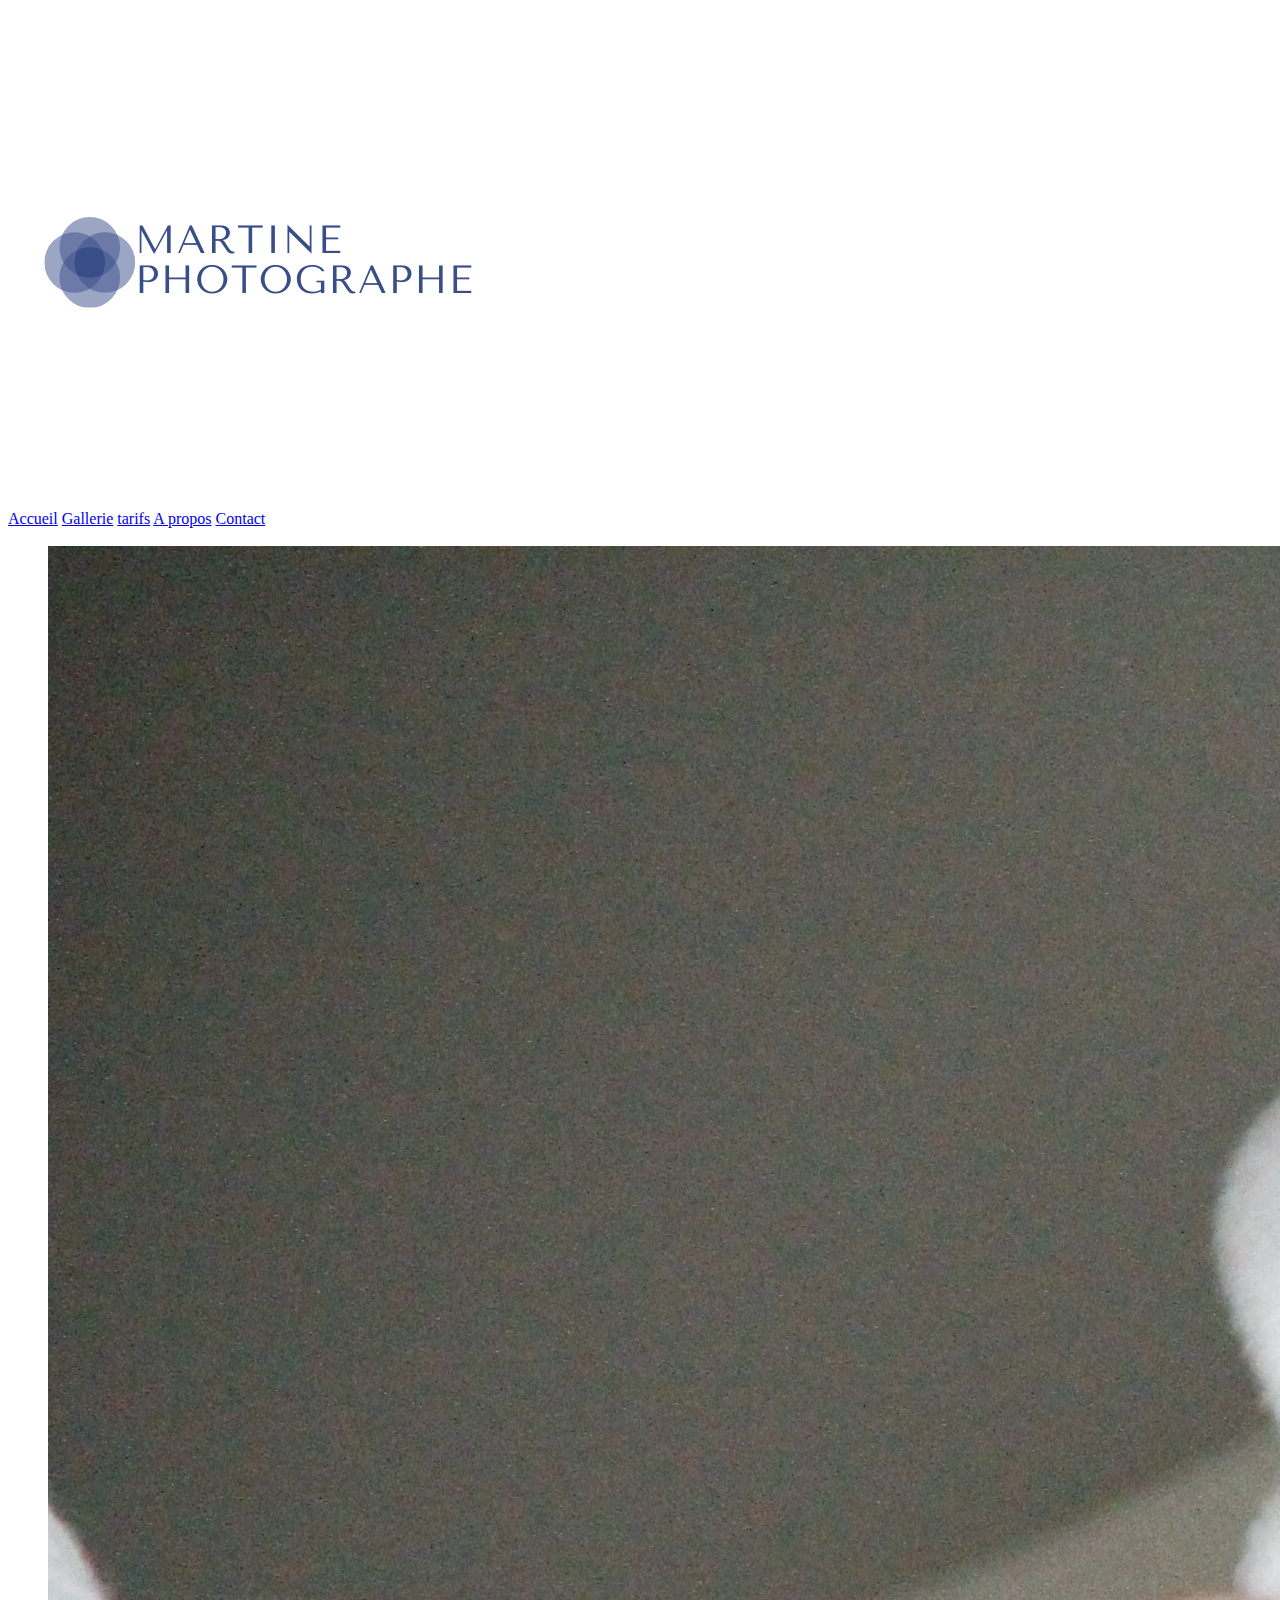
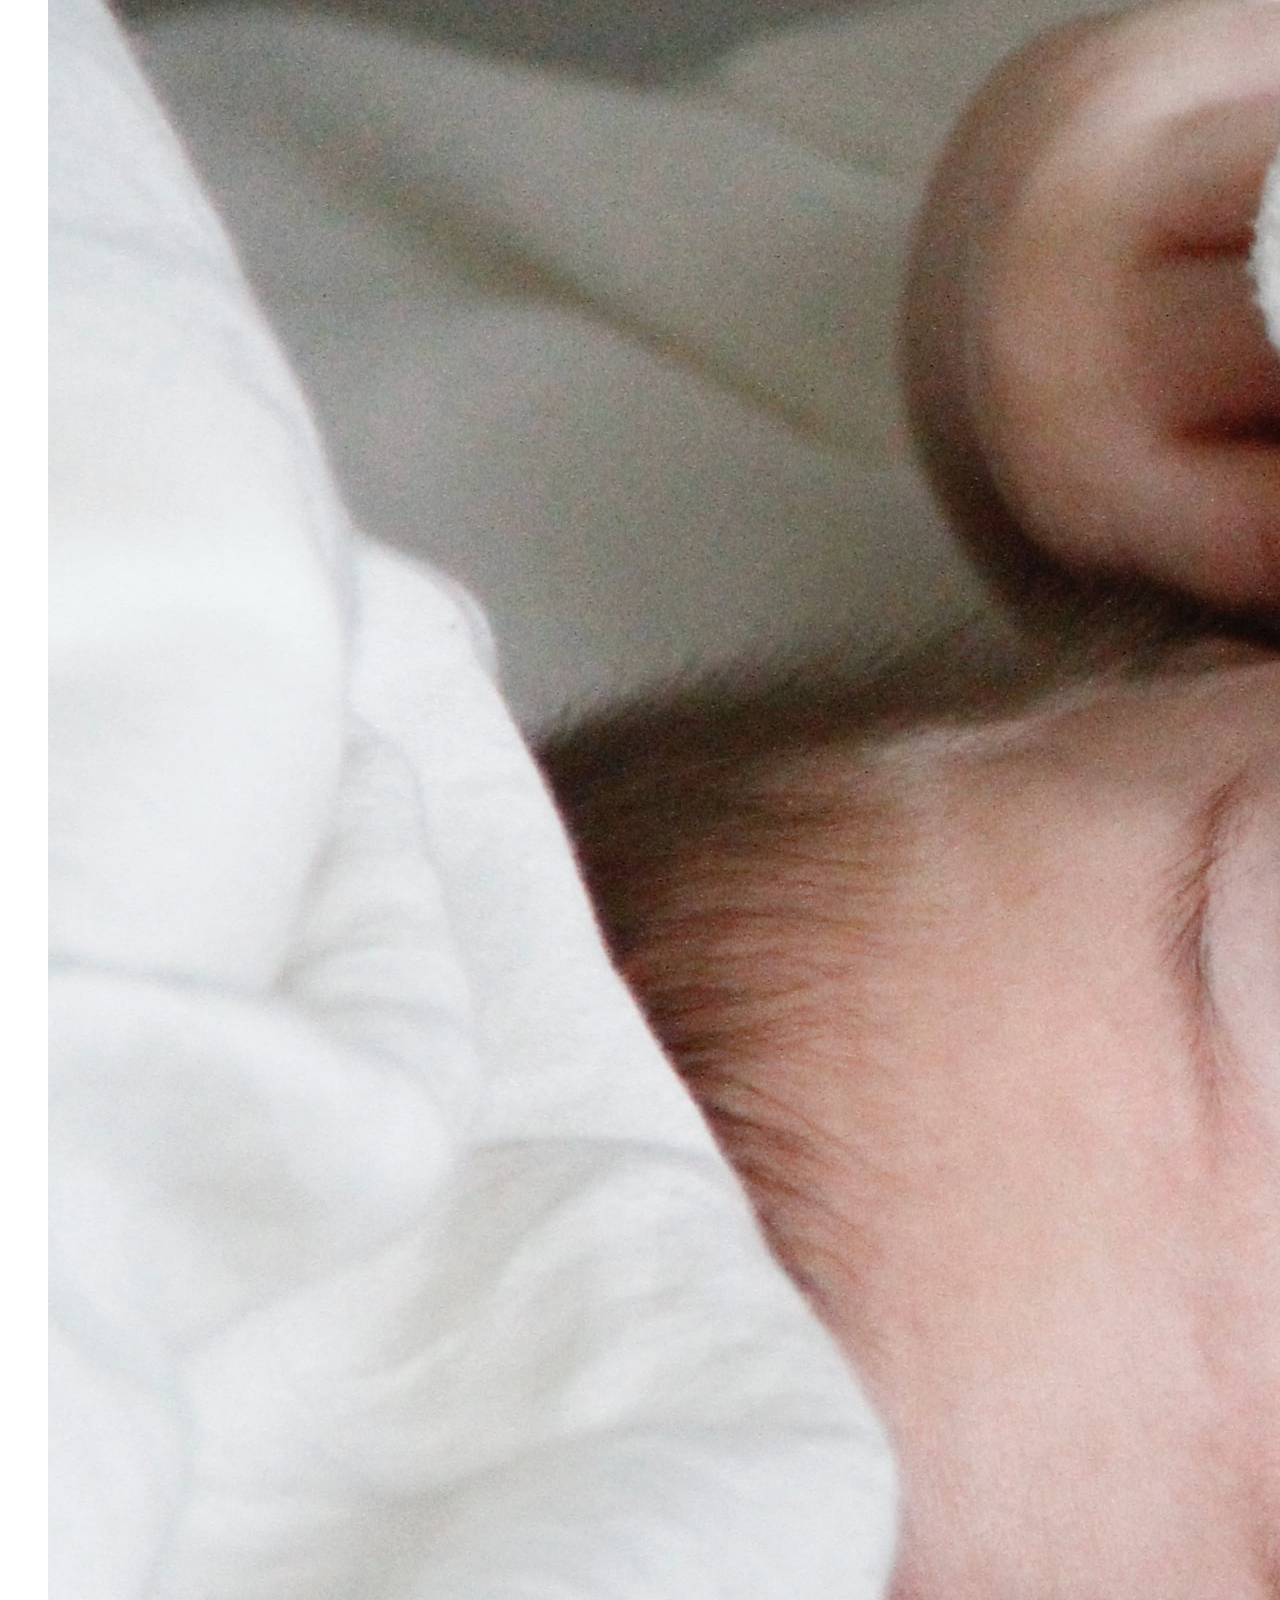
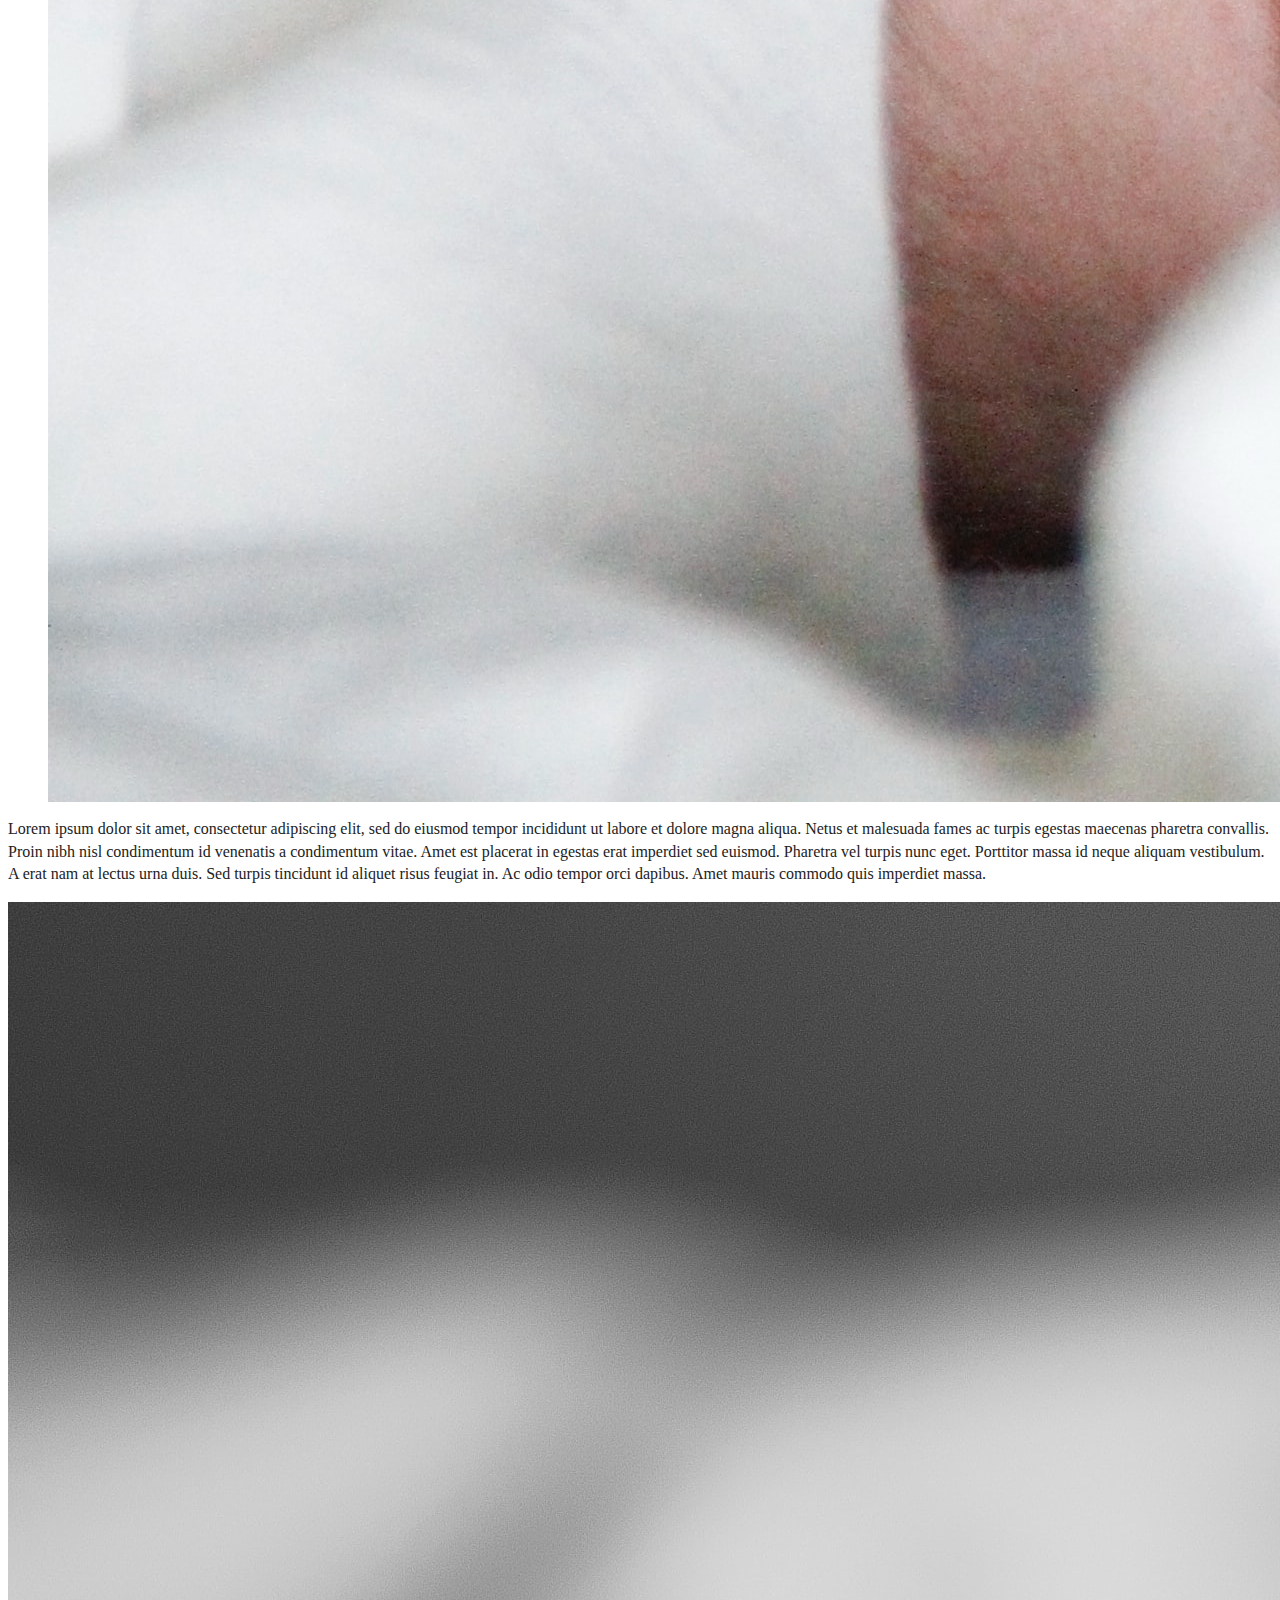
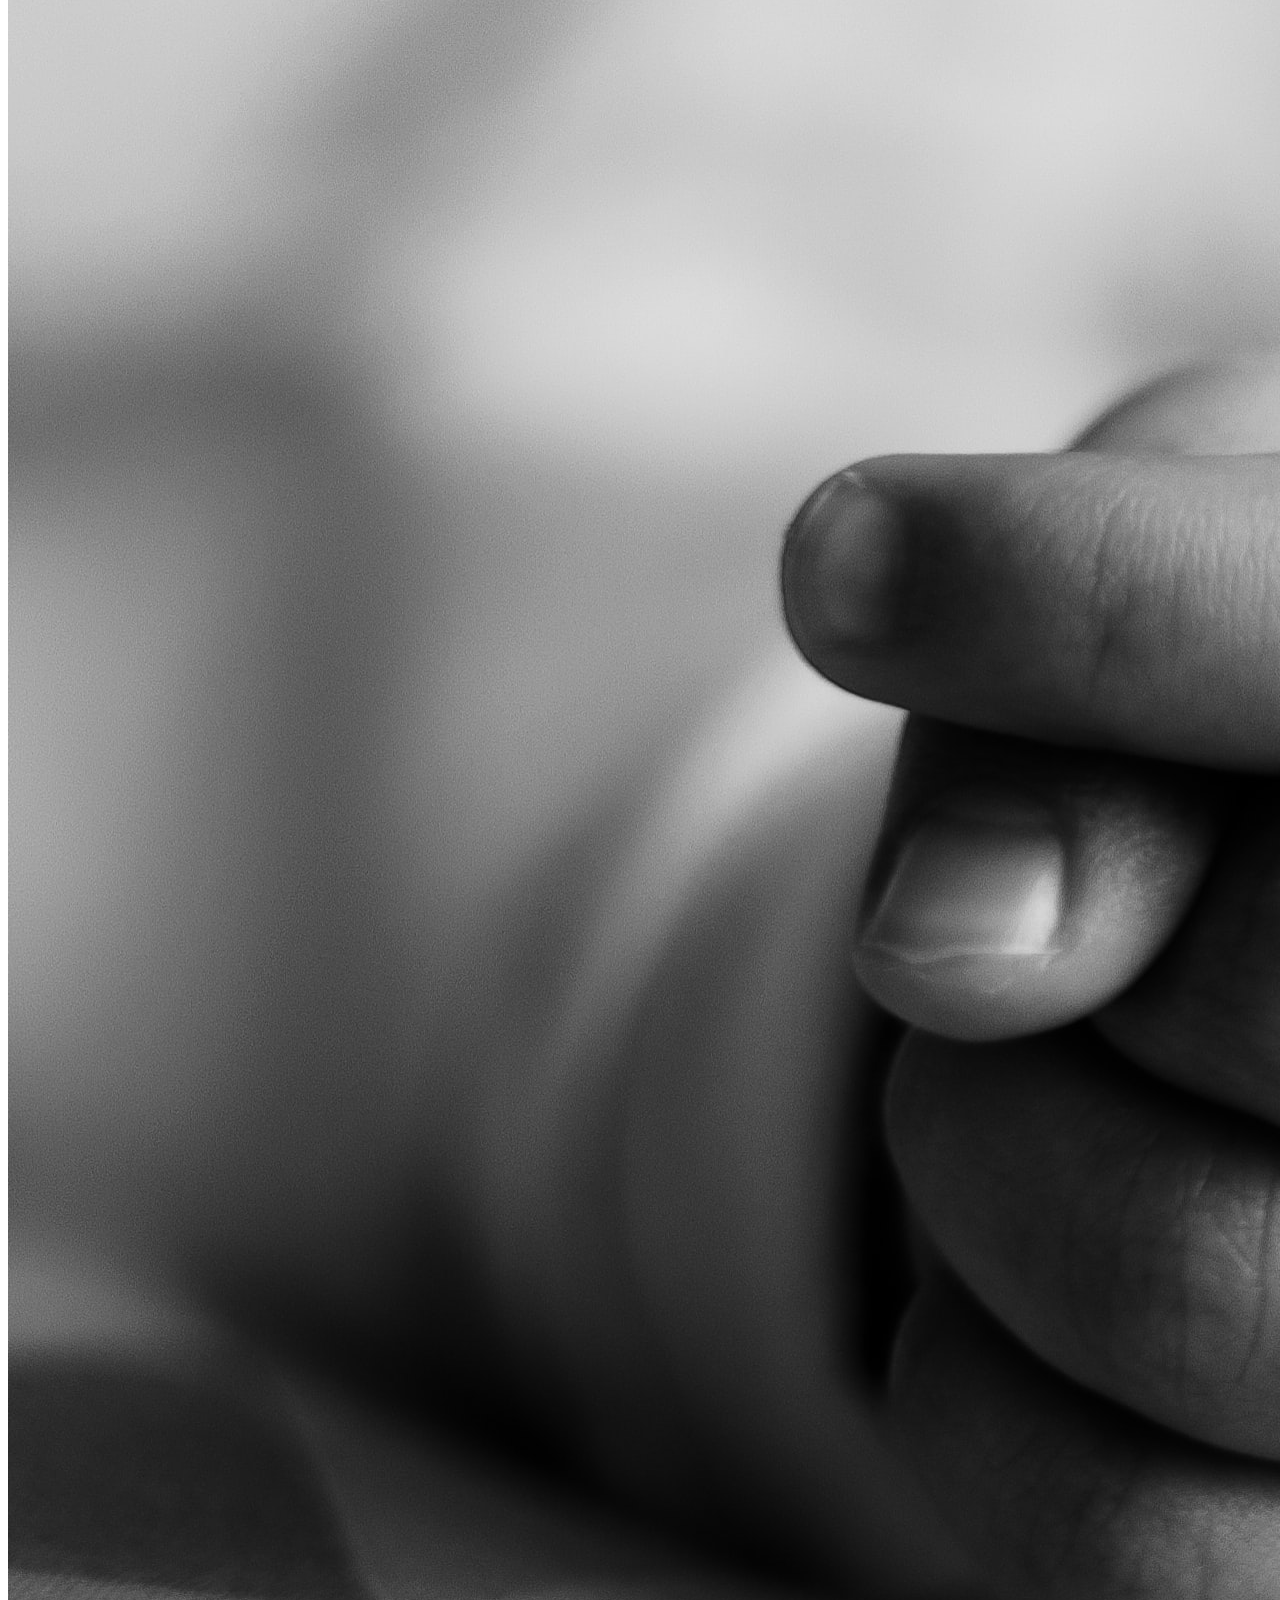
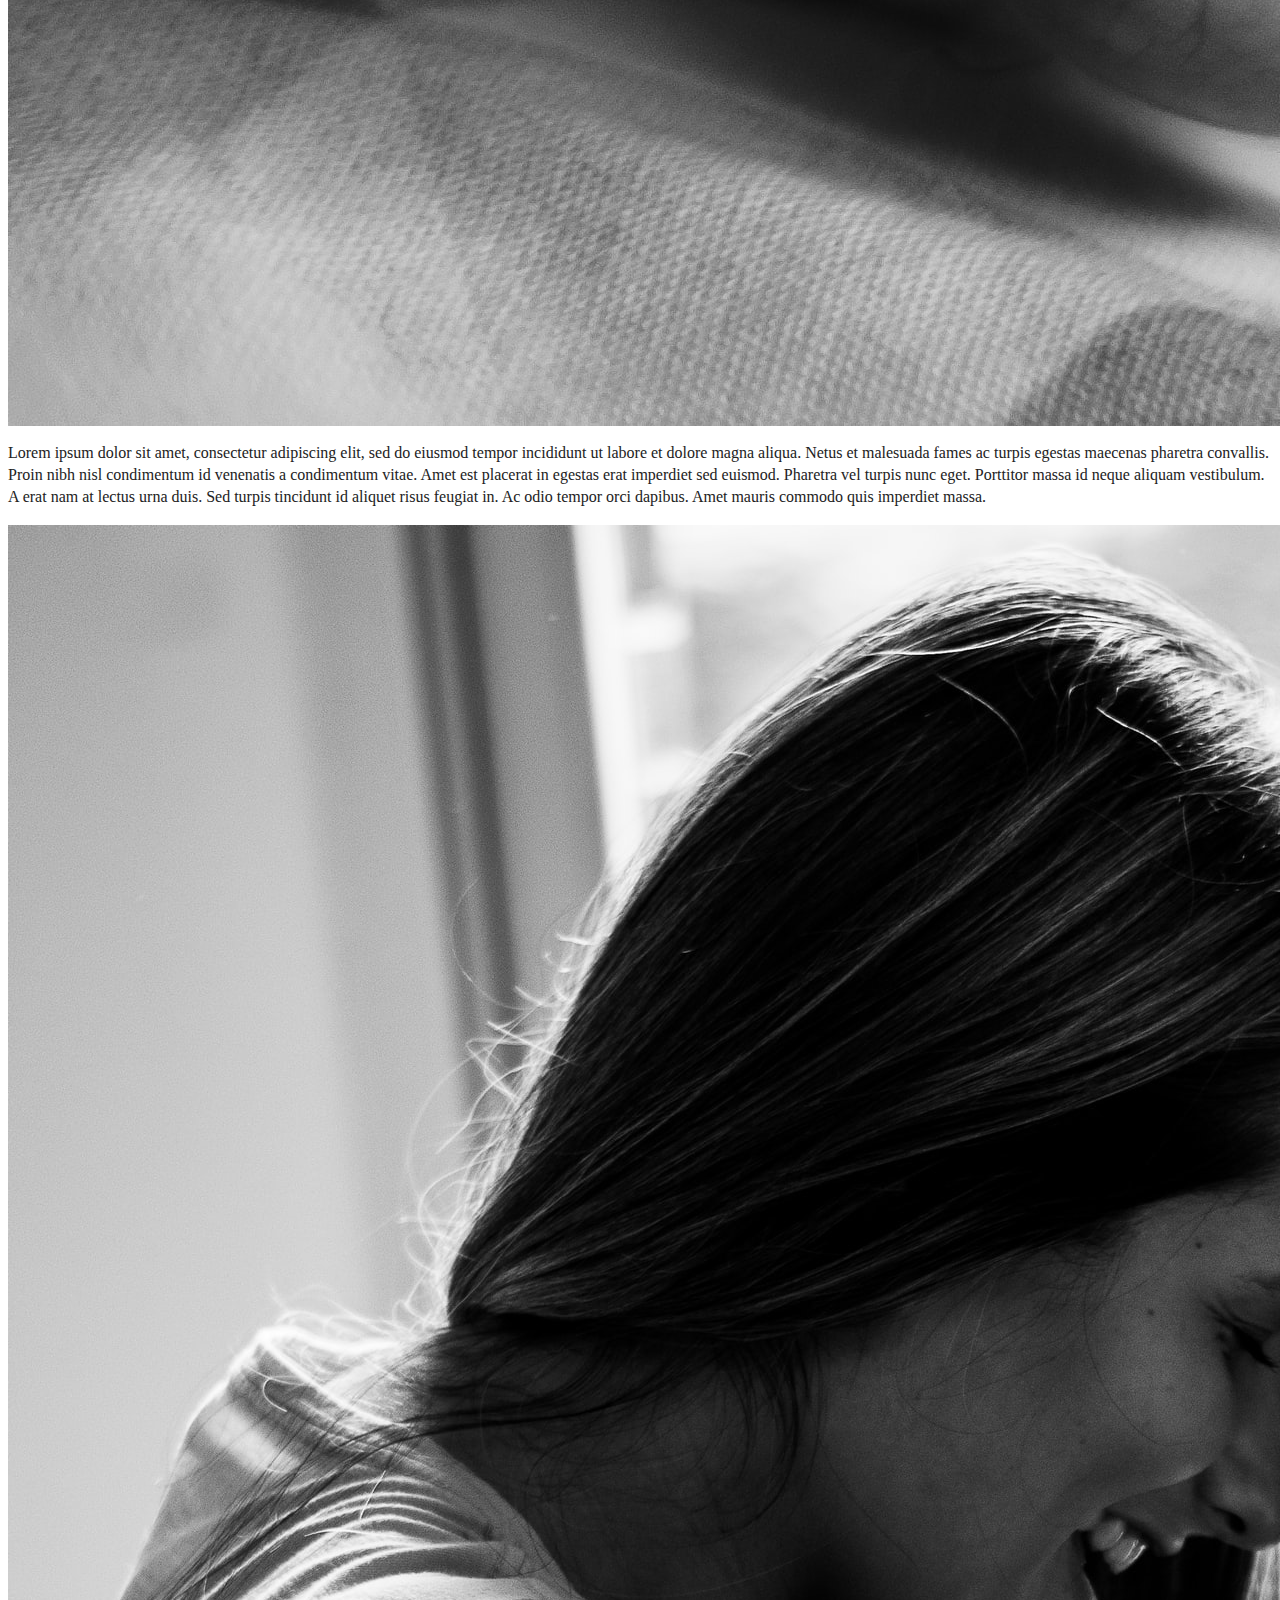
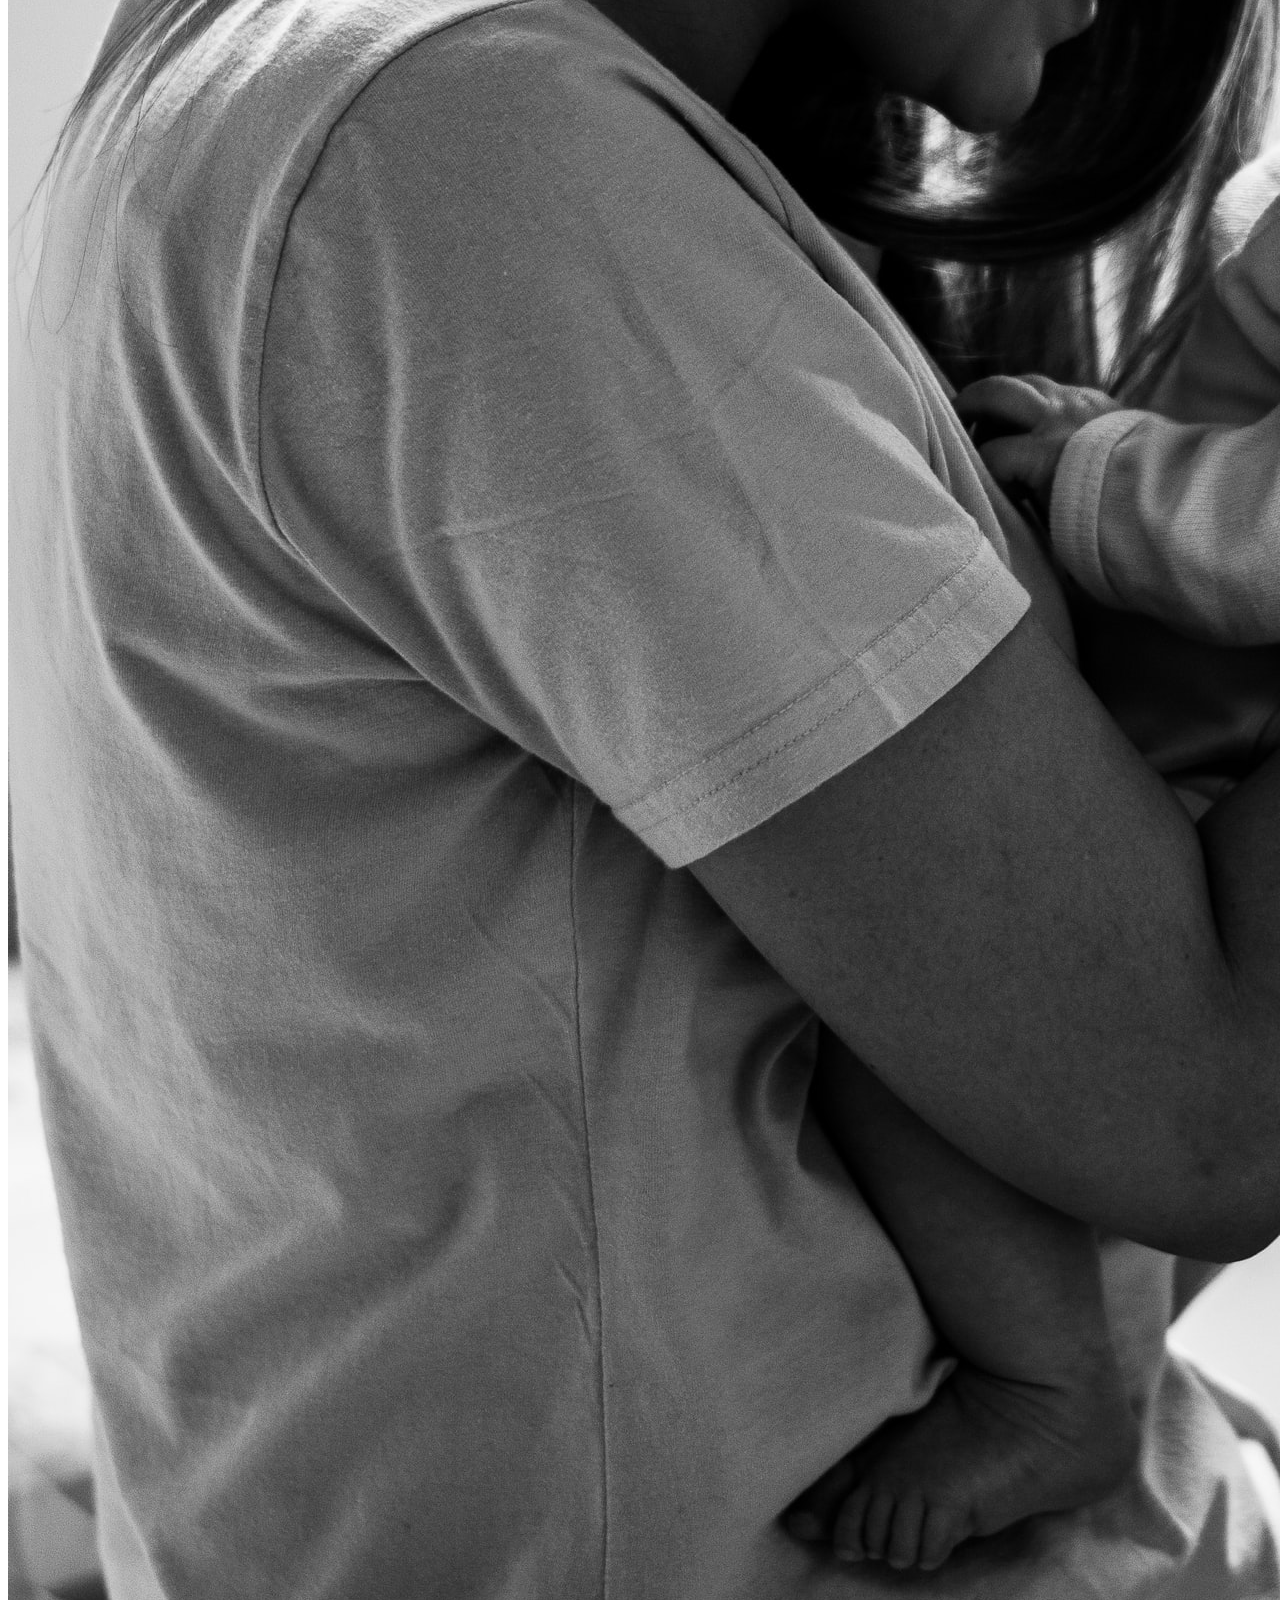
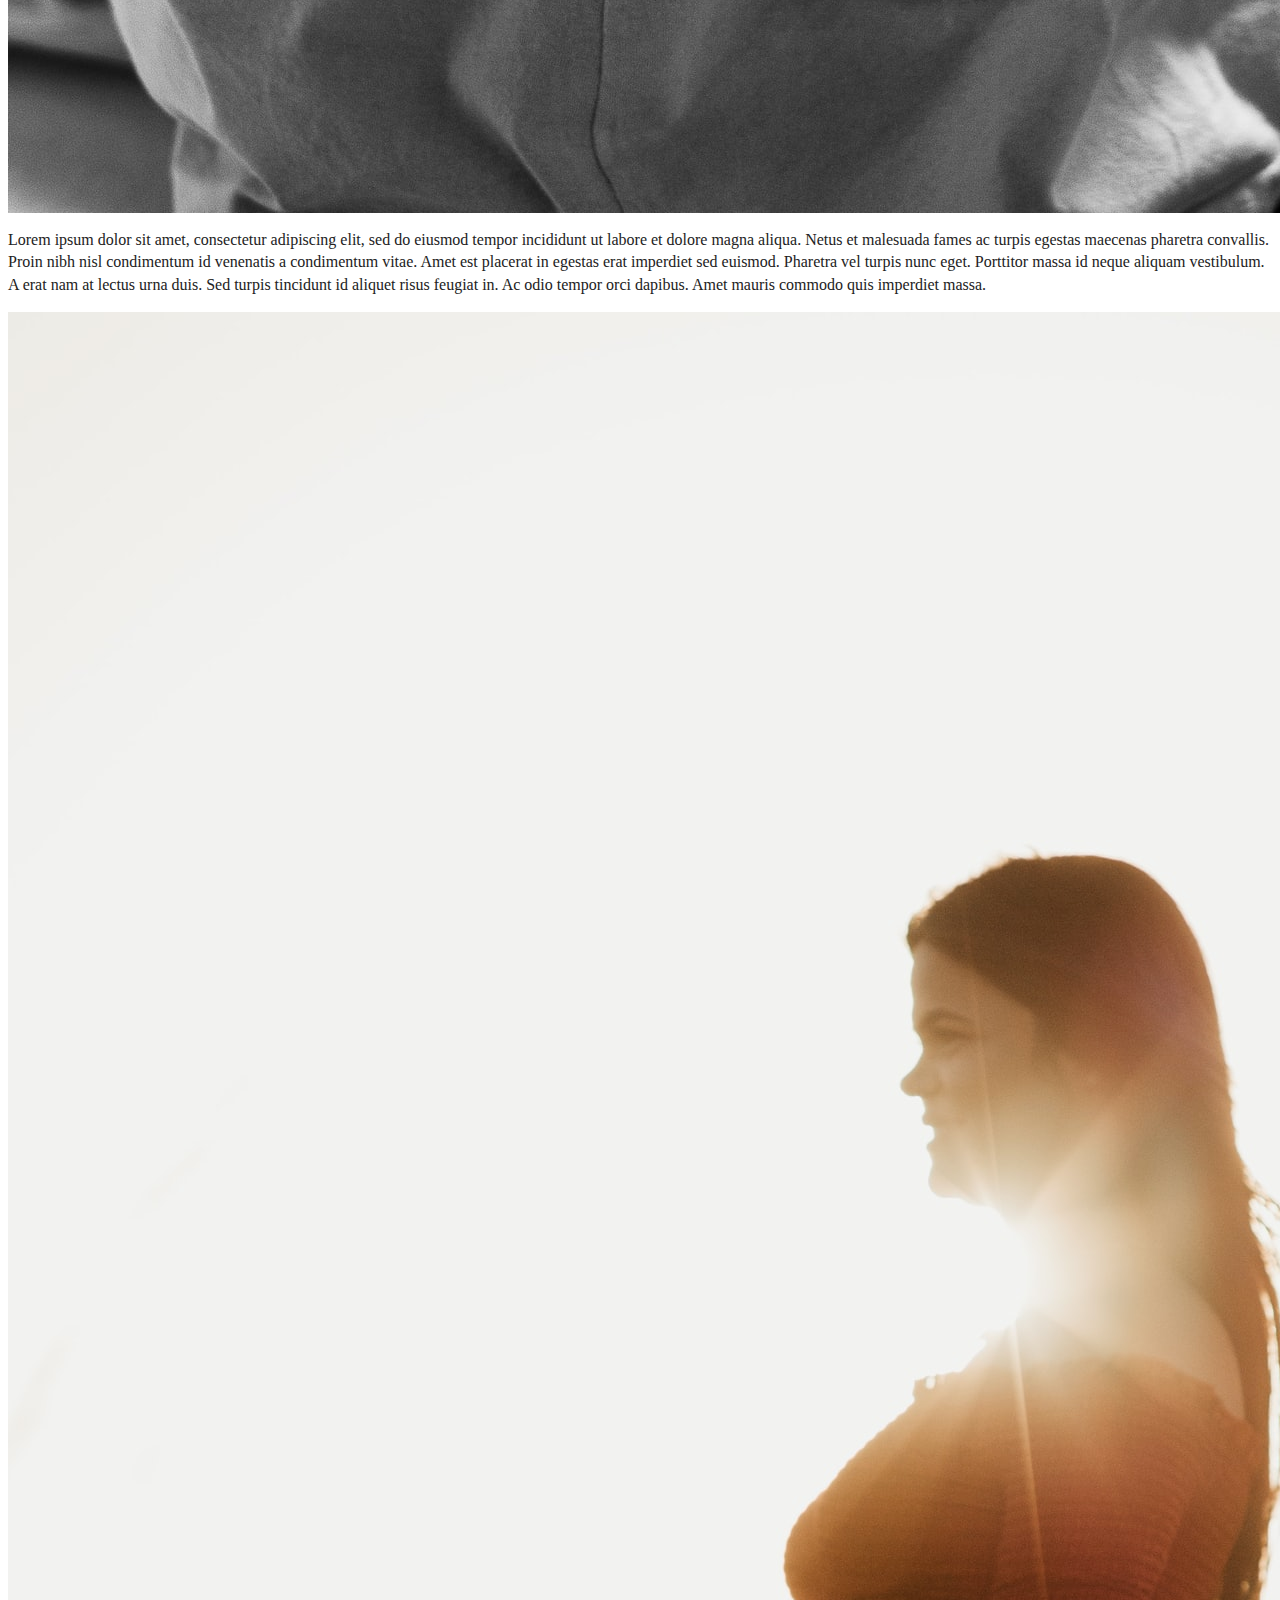
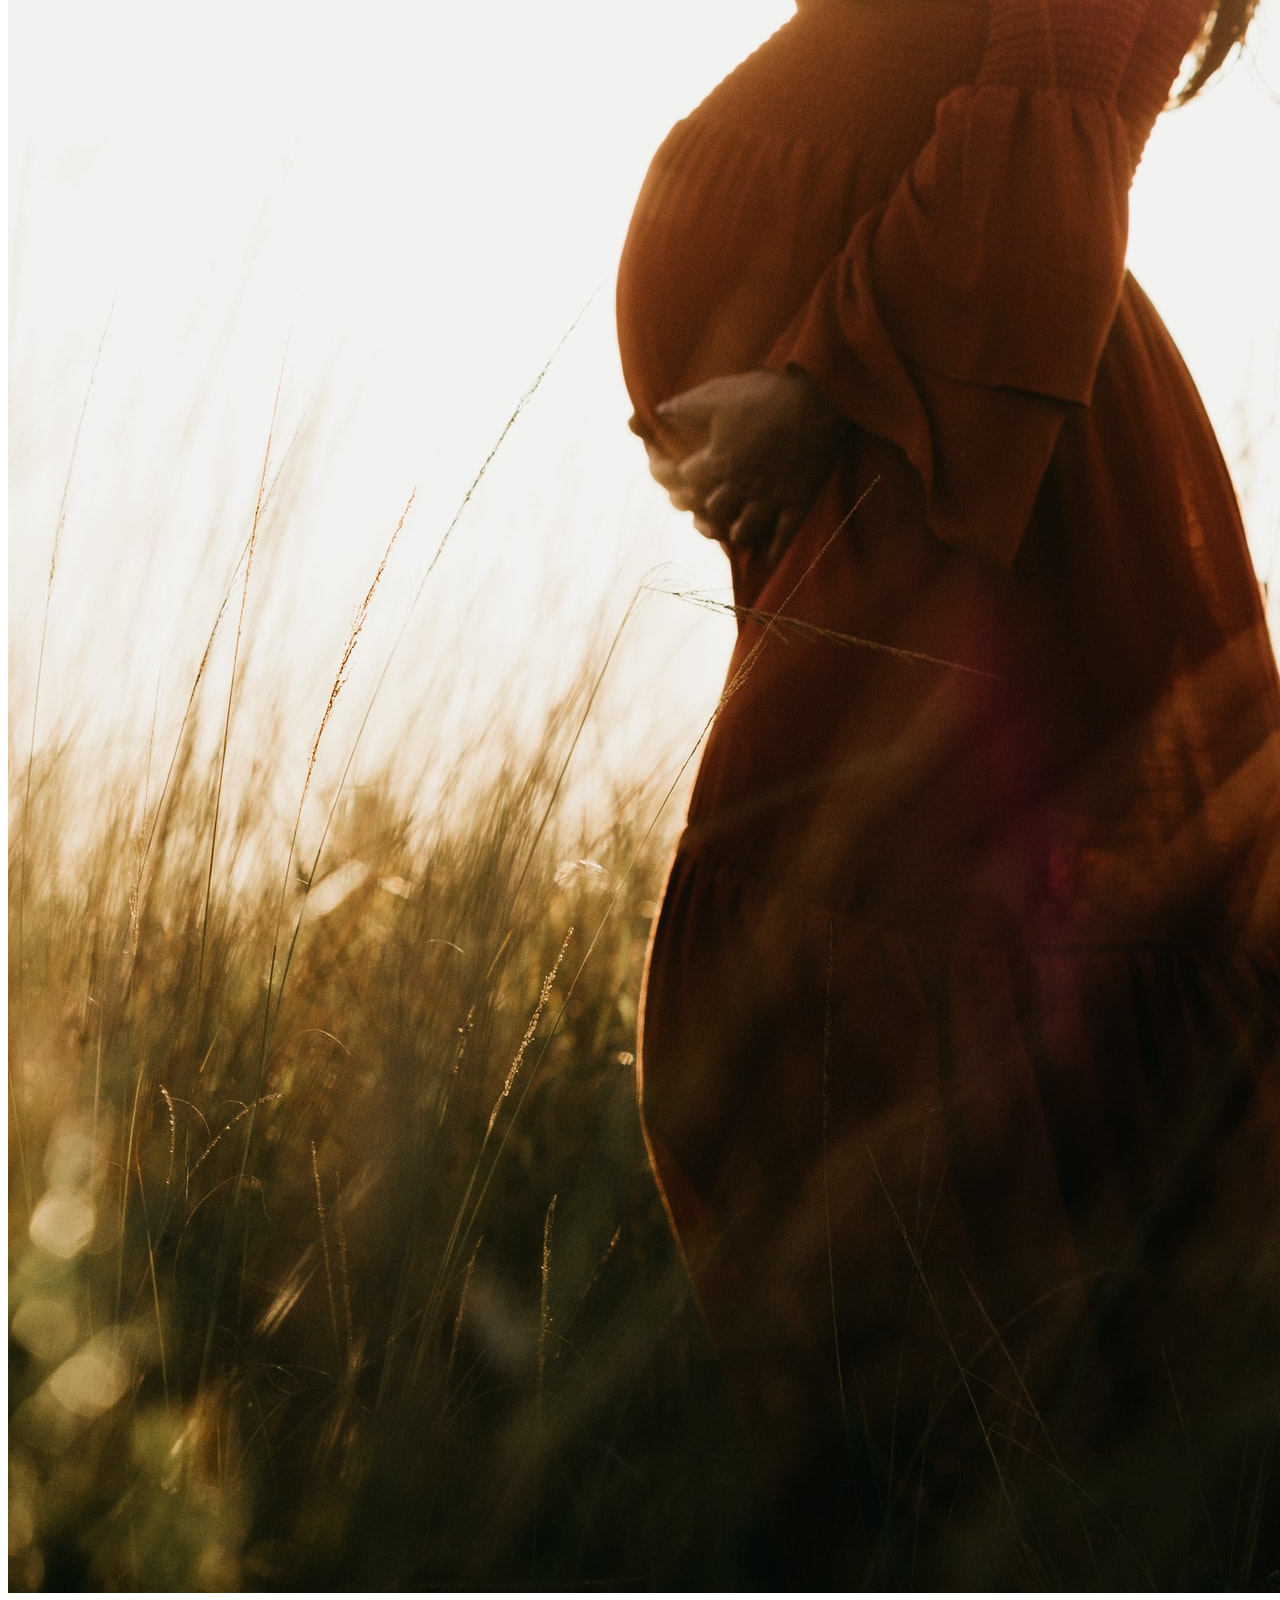
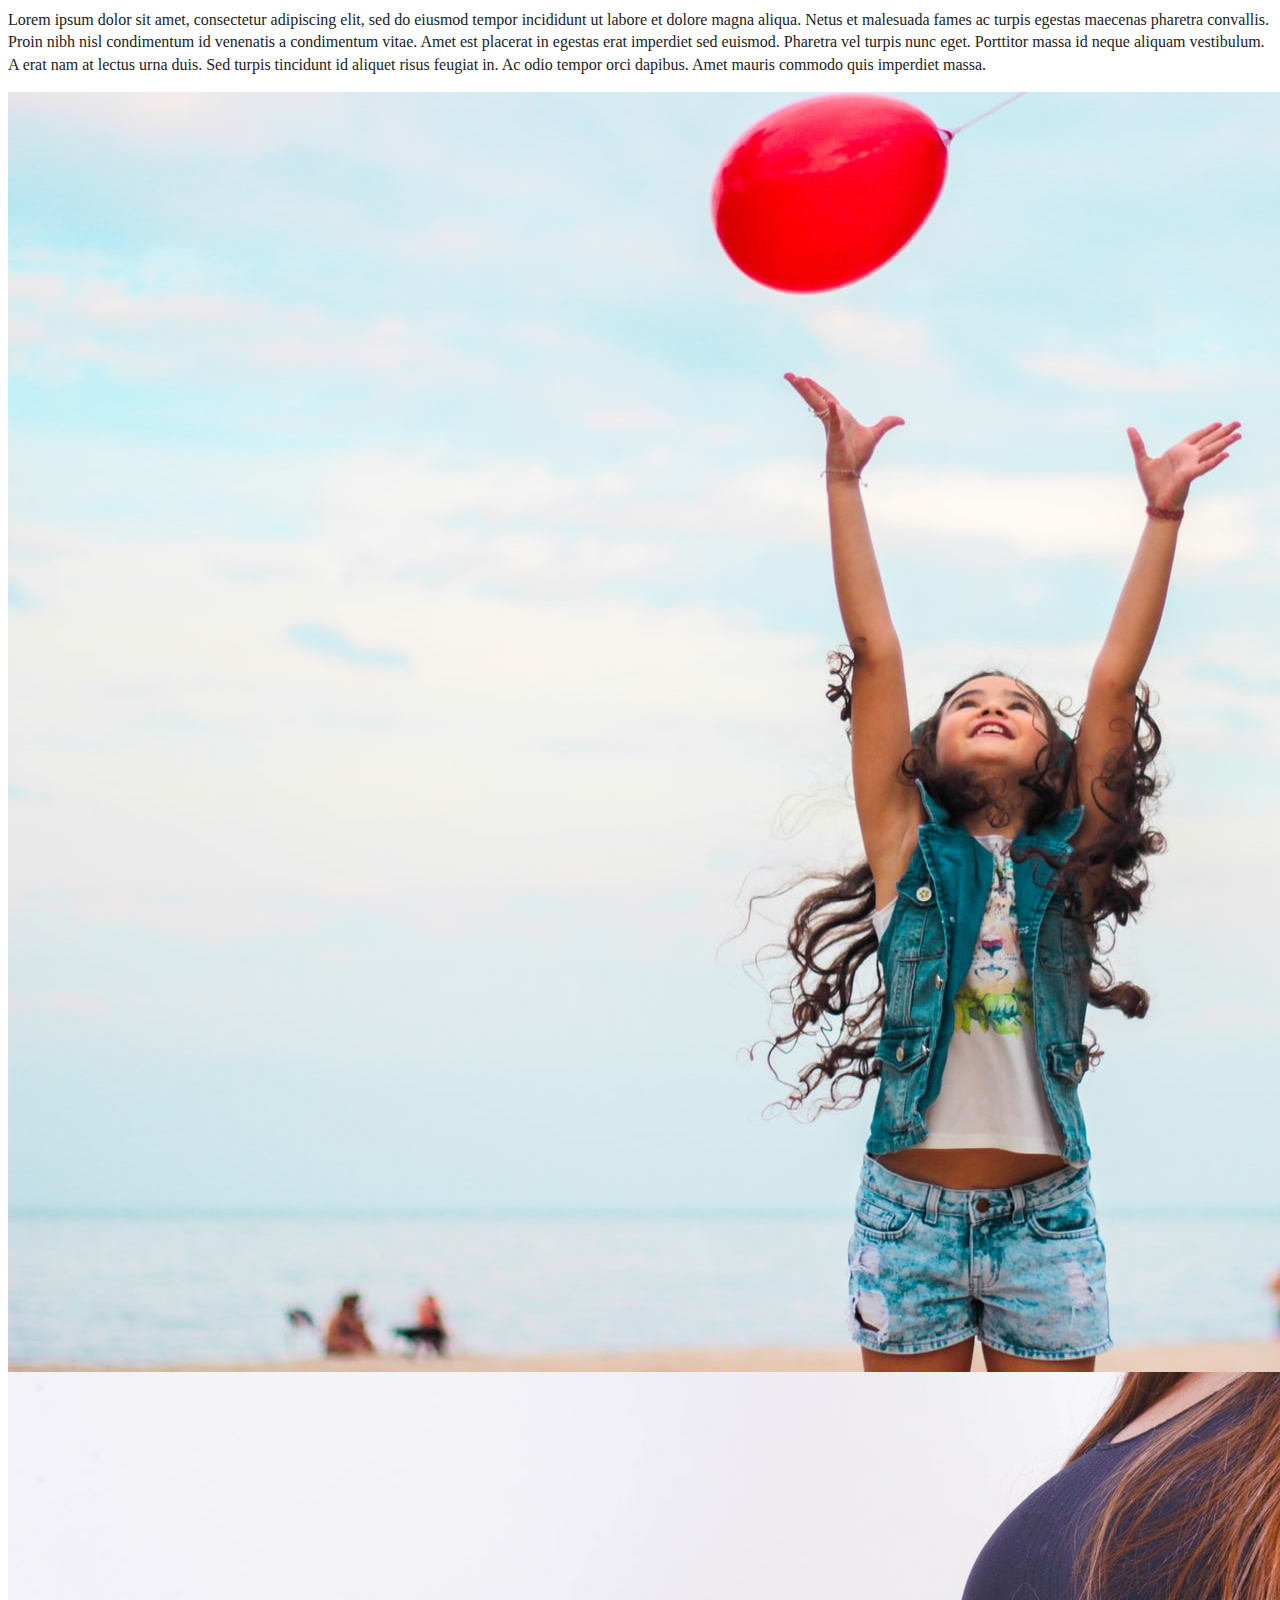
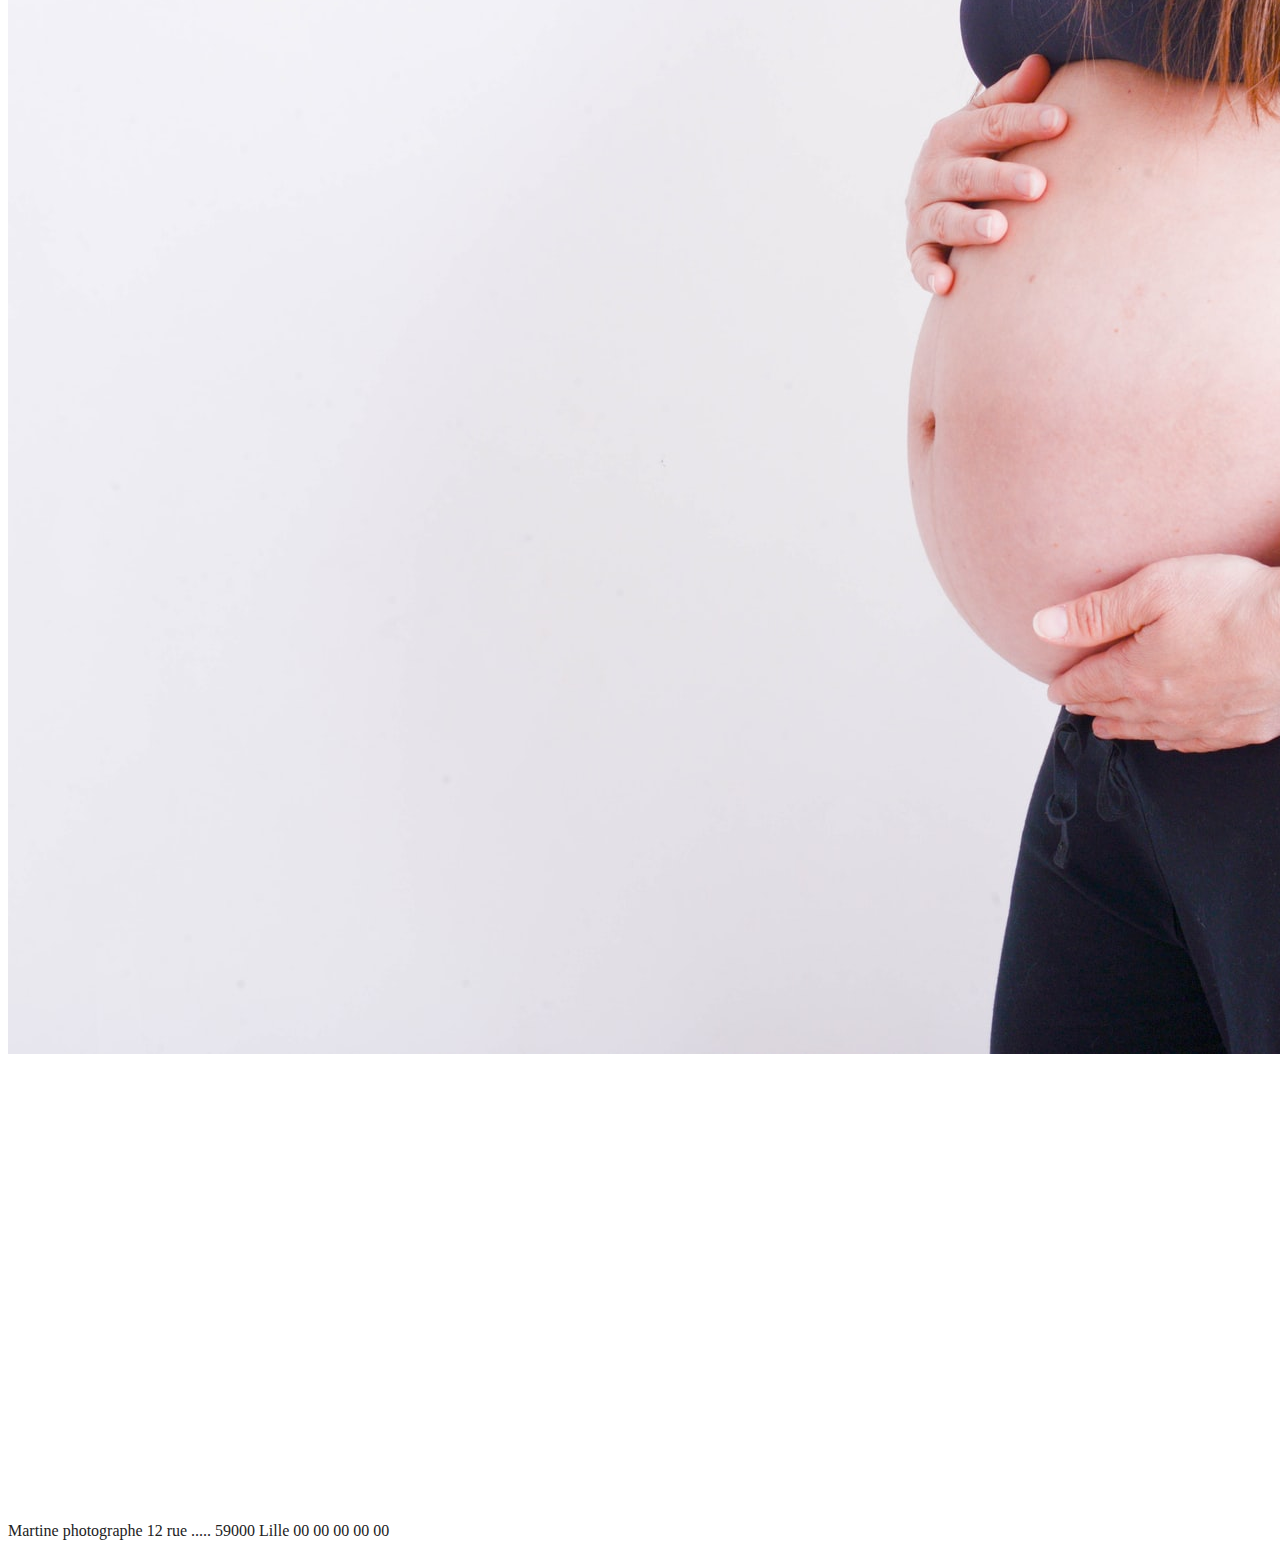
==== index.html @ e3a642d8 "modification" ====
<!doctype html>
<html class="no-js" lang="fr">

<head>
  <meta charset="utf-8">
  <title>photographe naissance nord</title>
  <meta name="description" content="">
  <meta name="viewport" content="width=device-width, initial-scale=1">

  <meta property="og:title" content="">
  <meta property="og:type" content="">
  <meta property="og:url" content="">
  <meta property="og:image" content="">

  <link rel="manifest" href="site.webmanifest">
  <link rel="apple-touch-icon" href="icon.png">
  <!-- Place favicon.ico in the root directory -->

  <link rel="stylesheet" href="css/main.css">
  <link rel="preconnect" href="https://fonts.googleapis.com">
<link rel="preconnect" href="https://fonts.gstatic.com" crossorigin>
<link href="https://fonts.googleapis.com/css2?family=Fira+Sans:ital,wght@0,100;1,100&family=Lora:ital@0;1&family=Roboto+Slab:wght@200;300&display=swap" rel="stylesheet">

  <meta name="theme-color" content="#fafafa">
</head>

<body>
  <header>

    <section id="bloc plage">
      <div id="logo">
        <img src="Icône-Logo.png">
      </div>
    </section>
    
    <nav>
        <a href="#">Accueil</a>
        <a href="#">Gallerie</a>
        <a href="#">tarifs</a>
        <a href="#">A propos</a>
        <a href="#">Contact</a>
    </nav>


    <figure id="image-principale">
      <img src="img\michal-bar-haim-RM9yEZLoJSc-unsplash.jpg" alt="photo principale"/>
    </figure>  
  </header>

  <main>
    <!--premiere partie-->
    <section id="premiere partie">
      <article>
          <p>
                Lorem ipsum dolor sit amet, consectetur adipiscing elit, sed do eiusmod tempor incididunt ut labore et dolore magna aliqua. 
                Netus et malesuada fames ac turpis egestas maecenas pharetra convallis. Proin nibh nisl condimentum id venenatis a condimentum vitae. 
                Amet est placerat in egestas erat imperdiet sed euismod. Pharetra vel turpis nunc eget. Porttitor massa id neque aliquam vestibulum. 
                A erat nam at lectus urna duis. Sed turpis tincidunt id aliquet 
                risus feugiat in. Ac odio tempor orci dapibus. Amet mauris commodo quis imperdiet massa.
          </p>
    
        <img src="img\flavia-gava-FKt-FFkv3MM-unsplash.jpg">
      </article>

    <!-- deuxieme partie-->
    <section id="deuxieme partie">
      <article>
          <p>
                Lorem ipsum dolor sit amet, consectetur adipiscing elit, sed do eiusmod tempor incididunt ut labore et dolore magna aliqua. 
                Netus et malesuada fames ac turpis egestas maecenas pharetra convallis. Proin nibh nisl condimentum id venenatis a condimentum vitae. 
                Amet est placerat in egestas erat imperdiet sed euismod. Pharetra vel turpis nunc eget. Porttitor massa id neque aliquam vestibulum. 
                A erat nam at lectus urna duis. Sed turpis tincidunt id aliquet 
                risus feugiat in. Ac odio tempor orci dapibus. Amet mauris commodo quis imperdiet massa.
          </p>
    
        <img src="img\flavia-gava-vDjk6TLHuTU-unsplash.jpg">
      </article>

      <article>
        <p>
              Lorem ipsum dolor sit amet, consectetur adipiscing elit, sed do eiusmod tempor incididunt ut labore et dolore magna aliqua. 
              Netus et malesuada fames ac turpis egestas maecenas pharetra convallis. Proin nibh nisl condimentum id venenatis a condimentum vitae. 
              Amet est placerat in egestas erat imperdiet sed euismod. Pharetra vel turpis nunc eget. Porttitor massa id neque aliquam vestibulum. 
              A erat nam at lectus urna duis. Sed turpis tincidunt id aliquet 
              risus feugiat in. Ac odio tempor orci dapibus. Amet mauris commodo quis imperdiet massa.
        </p>
  
      <img src="img\jonathan-borba-wQkBbJS0ojE-unsplash.jpg">
    </article>

    <article>
      <p>
            Lorem ipsum dolor sit amet, consectetur adipiscing elit, sed do eiusmod tempor incididunt ut labore et dolore magna aliqua. 
            Netus et malesuada fames ac turpis egestas maecenas pharetra convallis. Proin nibh nisl condimentum id venenatis a condimentum vitae. 
            Amet est placerat in egestas erat imperdiet sed euismod. Pharetra vel turpis nunc eget. Porttitor massa id neque aliquam vestibulum. 
            A erat nam at lectus urna duis. Sed turpis tincidunt id aliquet 
            risus feugiat in. Ac odio tempor orci dapibus. Amet mauris commodo quis imperdiet massa.
      </p>

    <img src="img\gabriel-baranski-vGICUyYW2CE-unsplash.jpg">
  </article>
    </section>

    <!--troisieme partie-->
    <section id="troisieme partie">
      <article>
        <img src="img\anna-civolani-xMF00MCZvP0-unsplash.jpg">
      </article>
    </section>

    <!-- quatrieme partie-->
    <section id="quatrieme partie">
      <iframe src="https://www.google.com/maps/embed?pb=!1m18!1m12!1m3!1d80985.20803278747!2d2.9768582246757194!3d50.63105960769549!2m3!1f0!2f0!3f0!3m2!1i1024!2i768!4f13.1!3m3!1m2!1s0x47c2d579b3256e11%3A0x40af13e81646360!2sLille!5e0!3m2!1sfr!2sfr!4v1633005879383!5m2!1sfr!2sfr" width="600" height="450" style="border:0;" allowfullscreen="" loading="lazy"></iframe>
    </section>
    
    <!--cinquieme partie-->
    <footer>
      <section id="deuxieme partie">
        <article>
            <p>
              Martine photographe
              12 rue .....
              59000 Lille
              00 00 00 00 00
            </p>

            <p>
              
            </p>
      
    </footer>
  </main>


</body>

</html>
---- css/main.css ----
/*! HTML5 Boilerplate v8.0.0 | MIT License | https://html5boilerplate.com/ */

/* main.css 2.1.0 | MIT License | https://github.com/h5bp/main.css#readme */
/*
 * What follows is the result of much research on cross-browser styling.
 * Credit left inline and big thanks to Nicolas Gallagher, Jonathan Neal,
 * Kroc Camen, and the H5BP dev community and team.
 */

/* ==========================================================================
   Base styles: opinionated defaults
   ========================================================================== */

html {
  color: #222;
  font-size: 1em;
  line-height: 1.4;
}

/*
 * Remove text-shadow in selection highlight:
 * https://twitter.com/miketaylr/status/12228805301
 *
 * Vendor-prefixed and regular ::selection selectors cannot be combined:
 * https://stackoverflow.com/a/16982510/7133471
 *
 * Customize the background color to match your design.
 */

::-moz-selection {
  background: #b3d4fc;
  text-shadow: none;
}

::selection {
  background: #b3d4fc;
  text-shadow: none;
}

/*
 * A better looking default horizontal rule
 */

hr {
  display: block;
  height: 1px;
  border: 0;
  border-top: 1px solid #ccc;
  margin: 1em 0;
  padding: 0;
}

/*
 * Remove the gap between audio, canvas, iframes,
 * images, videos and the bottom of their containers:
 * https://github.com/h5bp/html5-boilerplate/issues/440
 */

audio,
canvas,
iframe,
img,
svg,
video {
  vertical-align: middle;
}

/*
 * Remove default fieldset styles.
 */

fieldset {
  border: 0;
  margin: 0;
  padding: 0;
}

/*
 * Allow only vertical resizing of textareas.
 */

textarea {
  resize: vertical;
}

/* ==========================================================================
   Author's custom styles
   ========================================================================== */

/* ==========================================================================
   Helper classes
   ========================================================================== */

/*
 * Hide visually and from screen readers
 */

.hidden,
[hidden] {
  display: none !important;
}

/*
 * Hide only visually, but have it available for screen readers:
 * https://snook.ca/archives/html_and_css/hiding-content-for-accessibility
 *
 * 1. For long content, line feeds are not interpreted as spaces and small width
 *    causes content to wrap 1 word per line:
 *    https://medium.com/@jessebeach/beware-smushed-off-screen-accessible-text-5952a4c2cbfe
 */

.sr-only {
  border: 0;
  clip: rect(0, 0, 0, 0);
  height: 1px;
  margin: -1px;
  overflow: hidden;
  padding: 0;
  position: absolute;
  white-space: nowrap;
  width: 1px;
  /* 1 */
}

/*
 * Extends the .sr-only class to allow the element
 * to be focusable when navigated to via the keyboard:
 * https://www.drupal.org/node/897638
 */

.sr-only.focusable:active,
.sr-only.focusable:focus {
  clip: auto;
  height: auto;
  margin: 0;
  overflow: visible;
  position: static;
  white-space: inherit;
  width: auto;
}

/*
 * Hide visually and from screen readers, but maintain layout
 */

.invisible {
  visibility: hidden;
}

/*
 * Clearfix: contain floats
 *
 * For modern browsers
 * 1. The space content is one way to avoid an Opera bug when the
 *    `contenteditable` attribute is included anywhere else in the document.
 *    Otherwise it causes space to appear at the top and bottom of elements
 *    that receive the `clearfix` class.
 * 2. The use of `table` rather than `block` is only necessary if using
 *    `:before` to contain the top-margins of child elements.
 */

.clearfix::before,
.clearfix::after {
  content: " ";
  display: table;
}

.clearfix::after {
  clear: both;
}

/* ==========================================================================
   EXAMPLE Media Queries for Responsive Design.
   These examples override the primary ('mobile first') styles.
   Modify as content requires.
   ========================================================================== */

@media only screen and (min-width: 35em) {
  /* Style adjustments for viewports that meet the condition */
}

@media print,
  (-webkit-min-device-pixel-ratio: 1.25),
  (min-resolution: 1.25dppx),
  (min-resolution: 120dpi) {
  /* Style adjustments for high resolution devices */
}

/* ==========================================================================
   Print styles.
   Inlined to avoid the additional HTTP request:
   https://www.phpied.com/delay-loading-your-print-css/
   ========================================================================== */

@media print {
  *,
  *::before,
  *::after {
    background: #fff !important;
    color: #000 !important;
    /* Black prints faster */
    box-shadow: none !important;
    text-shadow: none !important;
  }

  a,
  a:visited {
    text-decoration: underline;
  }

  a[href]::after {
    content: " (" attr(href) ")";
  }

  abbr[title]::after {
    content: " (" attr(title) ")";
  }

  /*
   * Don't show links that are fragment identifiers,
   * or use the `javascript:` pseudo protocol
   */
  a[href^="#"]::after,
  a[href^="javascript:"]::after {
    content: "";
  }

  pre {
    white-space: pre-wrap !important;
  }

  pre,
  blockquote {
    border: 1px solid #999;
    page-break-inside: avoid;
  }

  /*
   * Printing Tables:
   * https://web.archive.org/web/20180815150934/http://css-discuss.incutio.com/wiki/Printing_Tables
   */
  thead {
    display: table-header-group;
  }

  tr,
  img {
    page-break-inside: avoid;
  }

  p,
  h2,
  h3 {
    orphans: 3;
    widows: 3;
  }

  h2,
  h3 {
    page-break-after: avoid;
  }
}
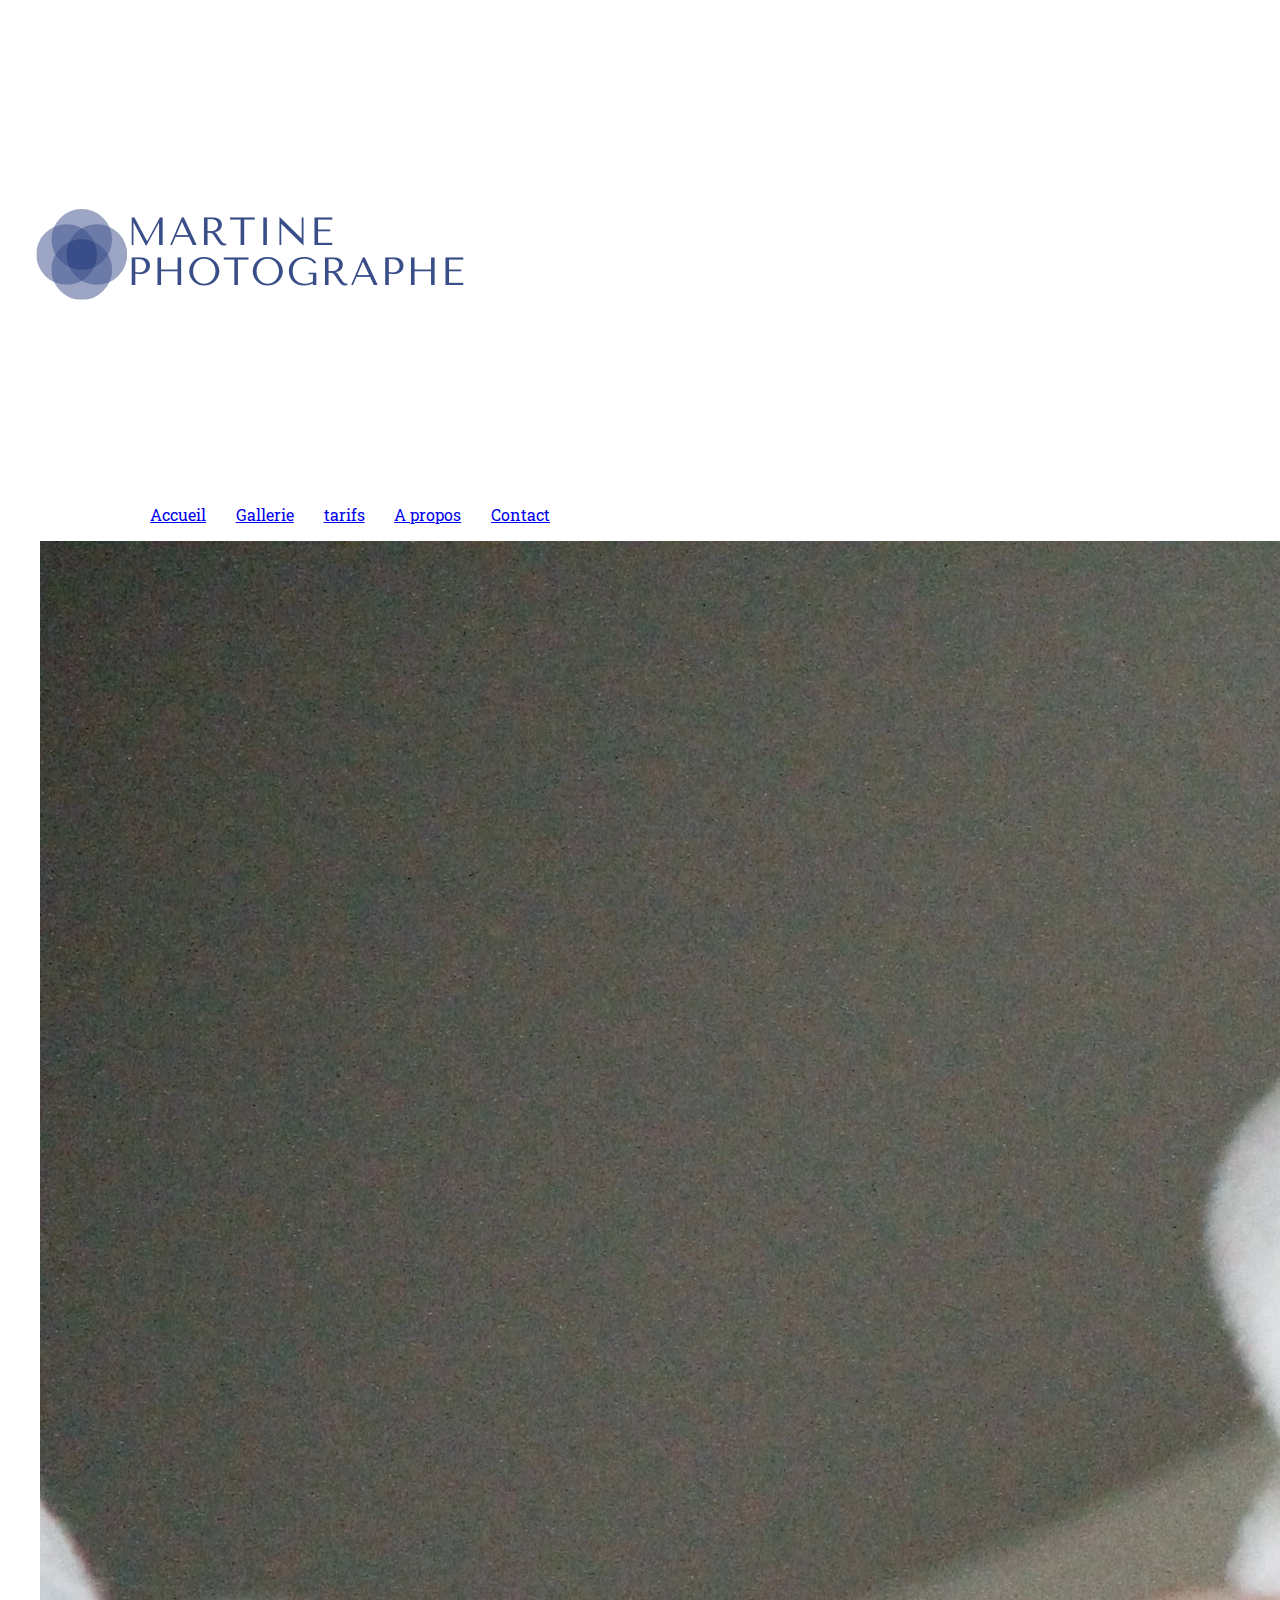
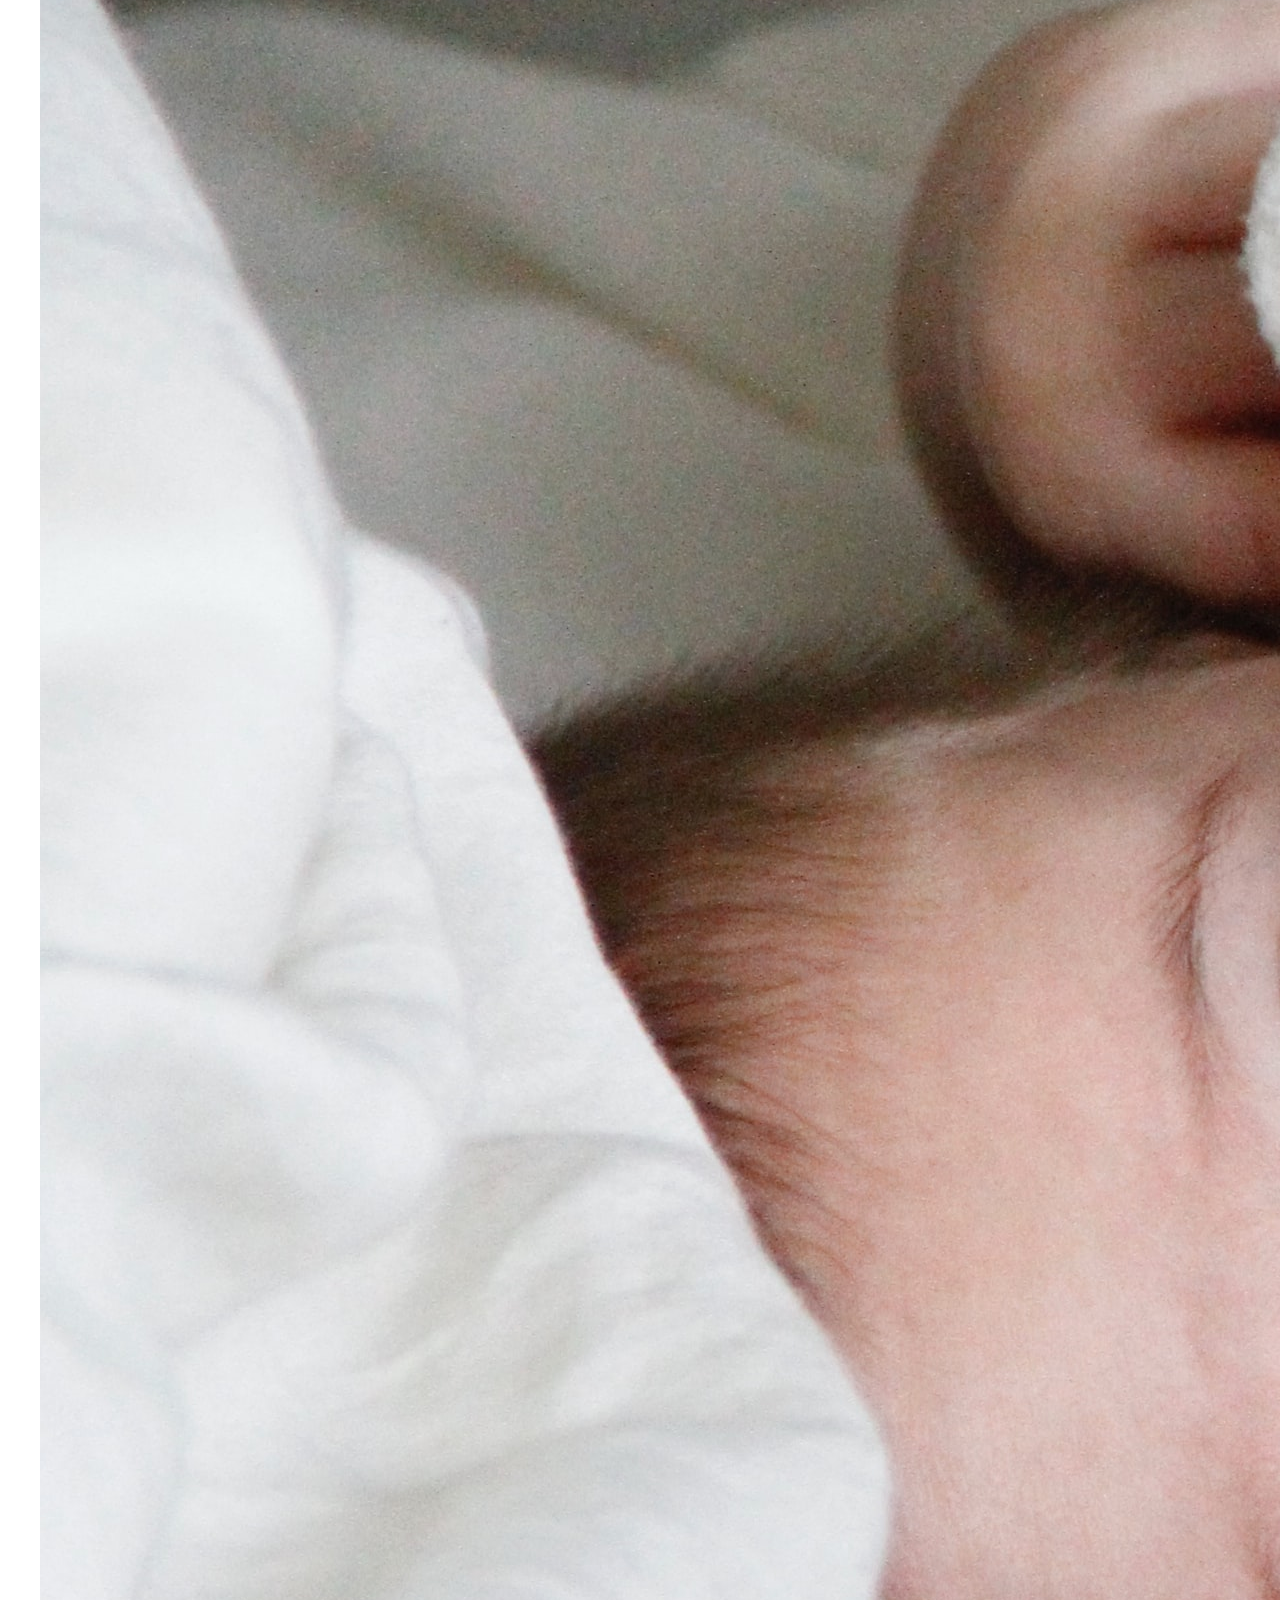
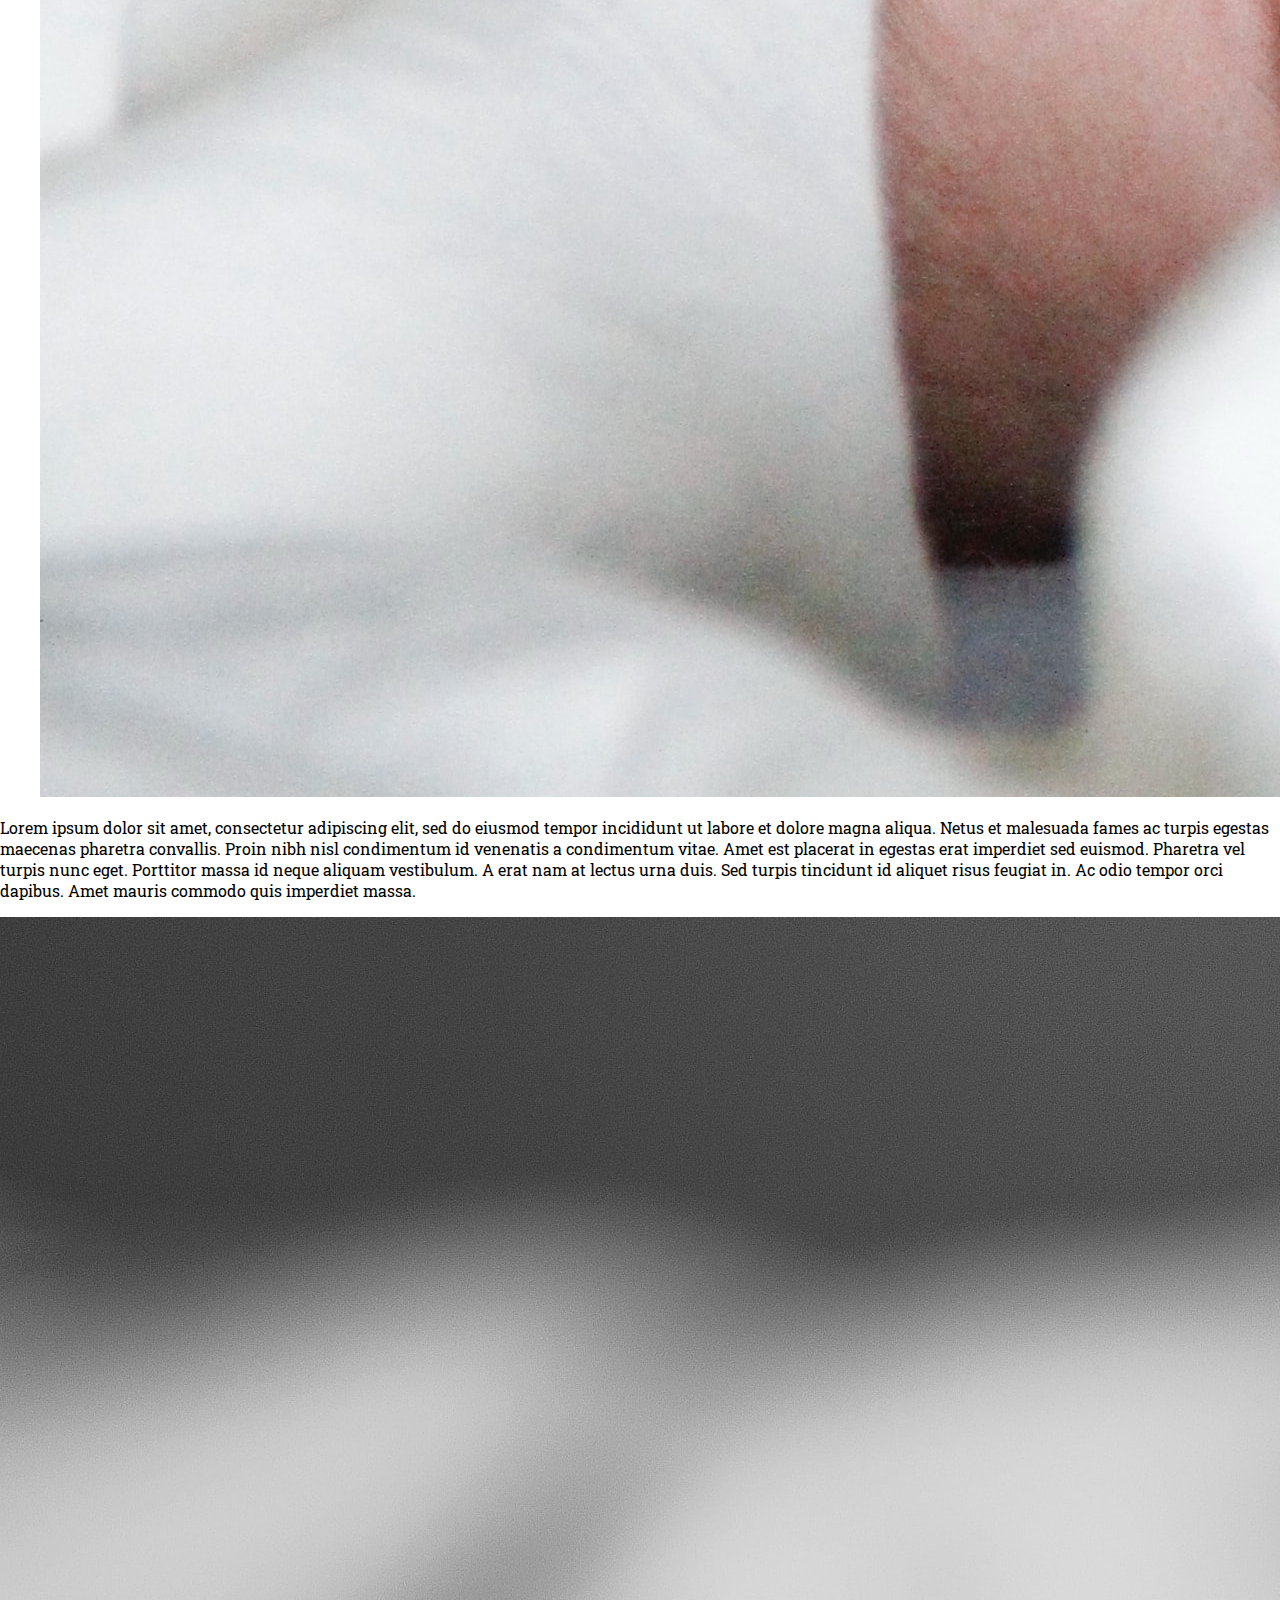
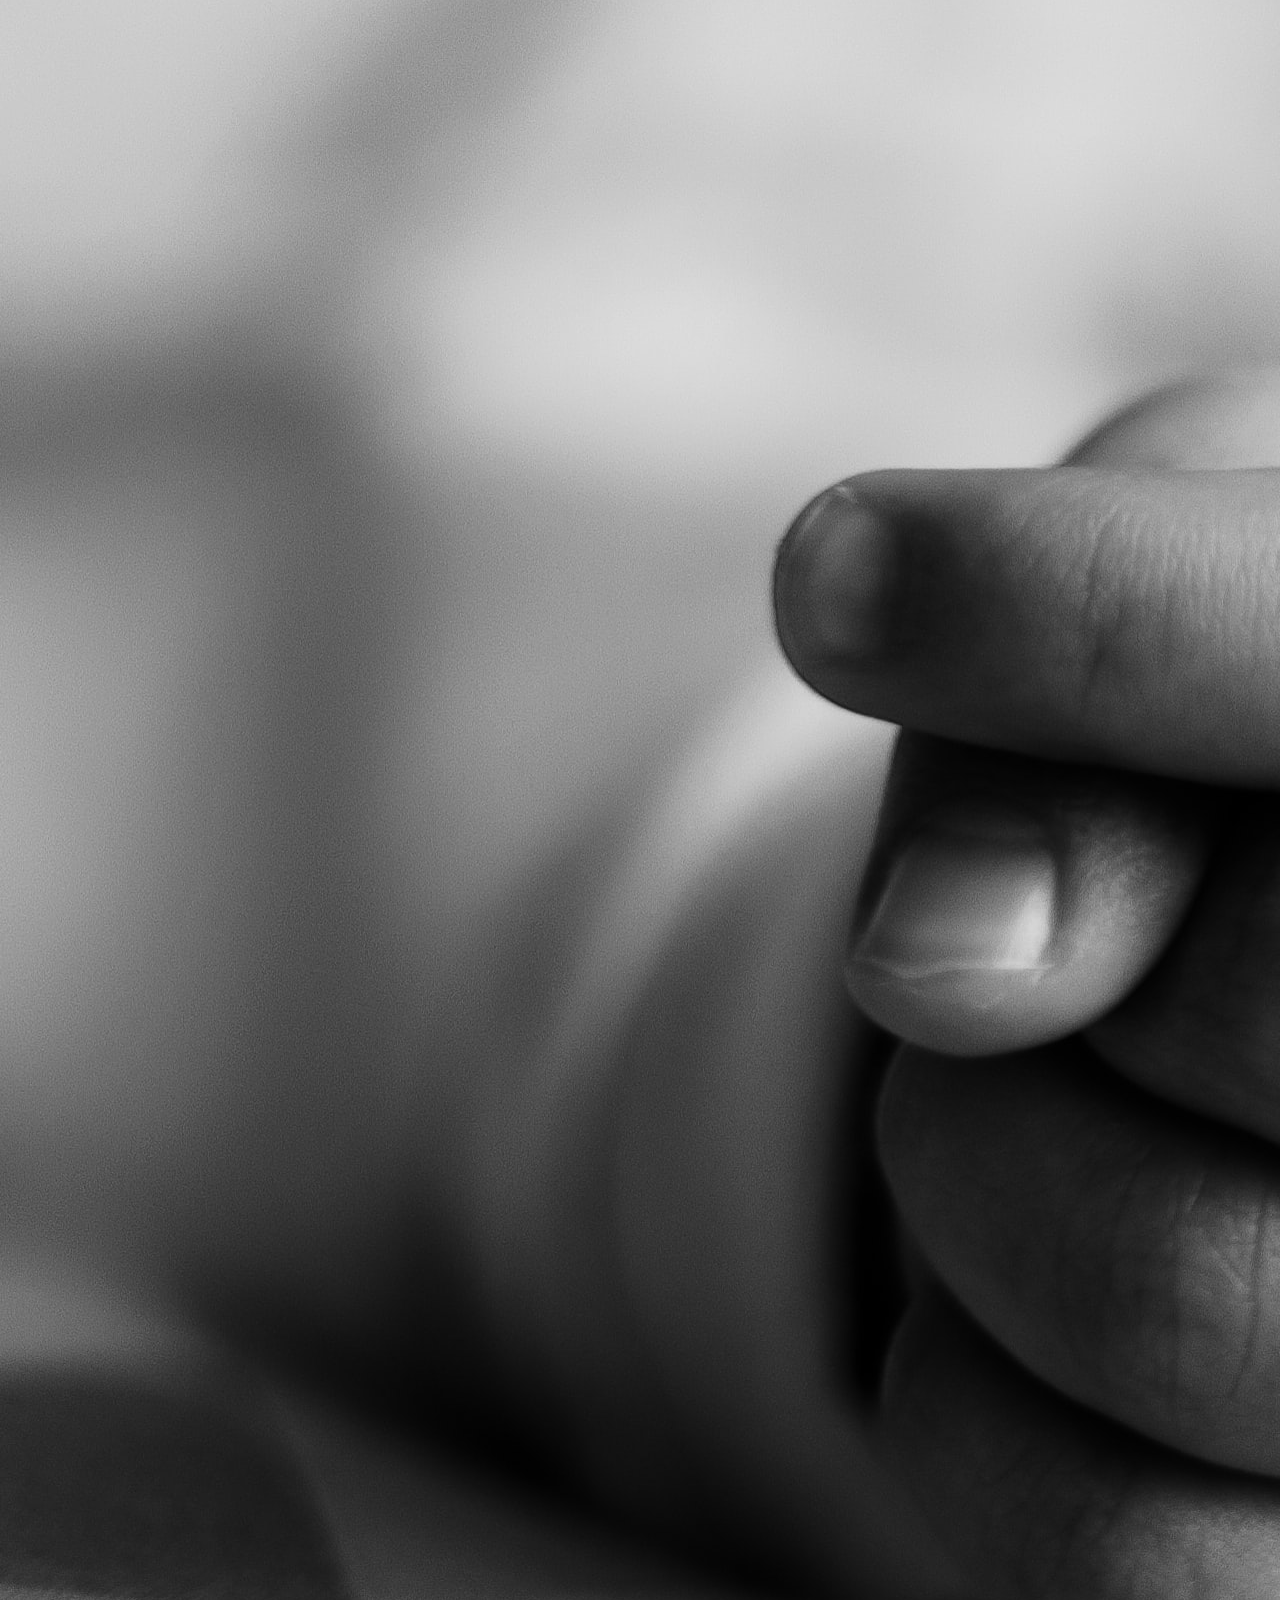
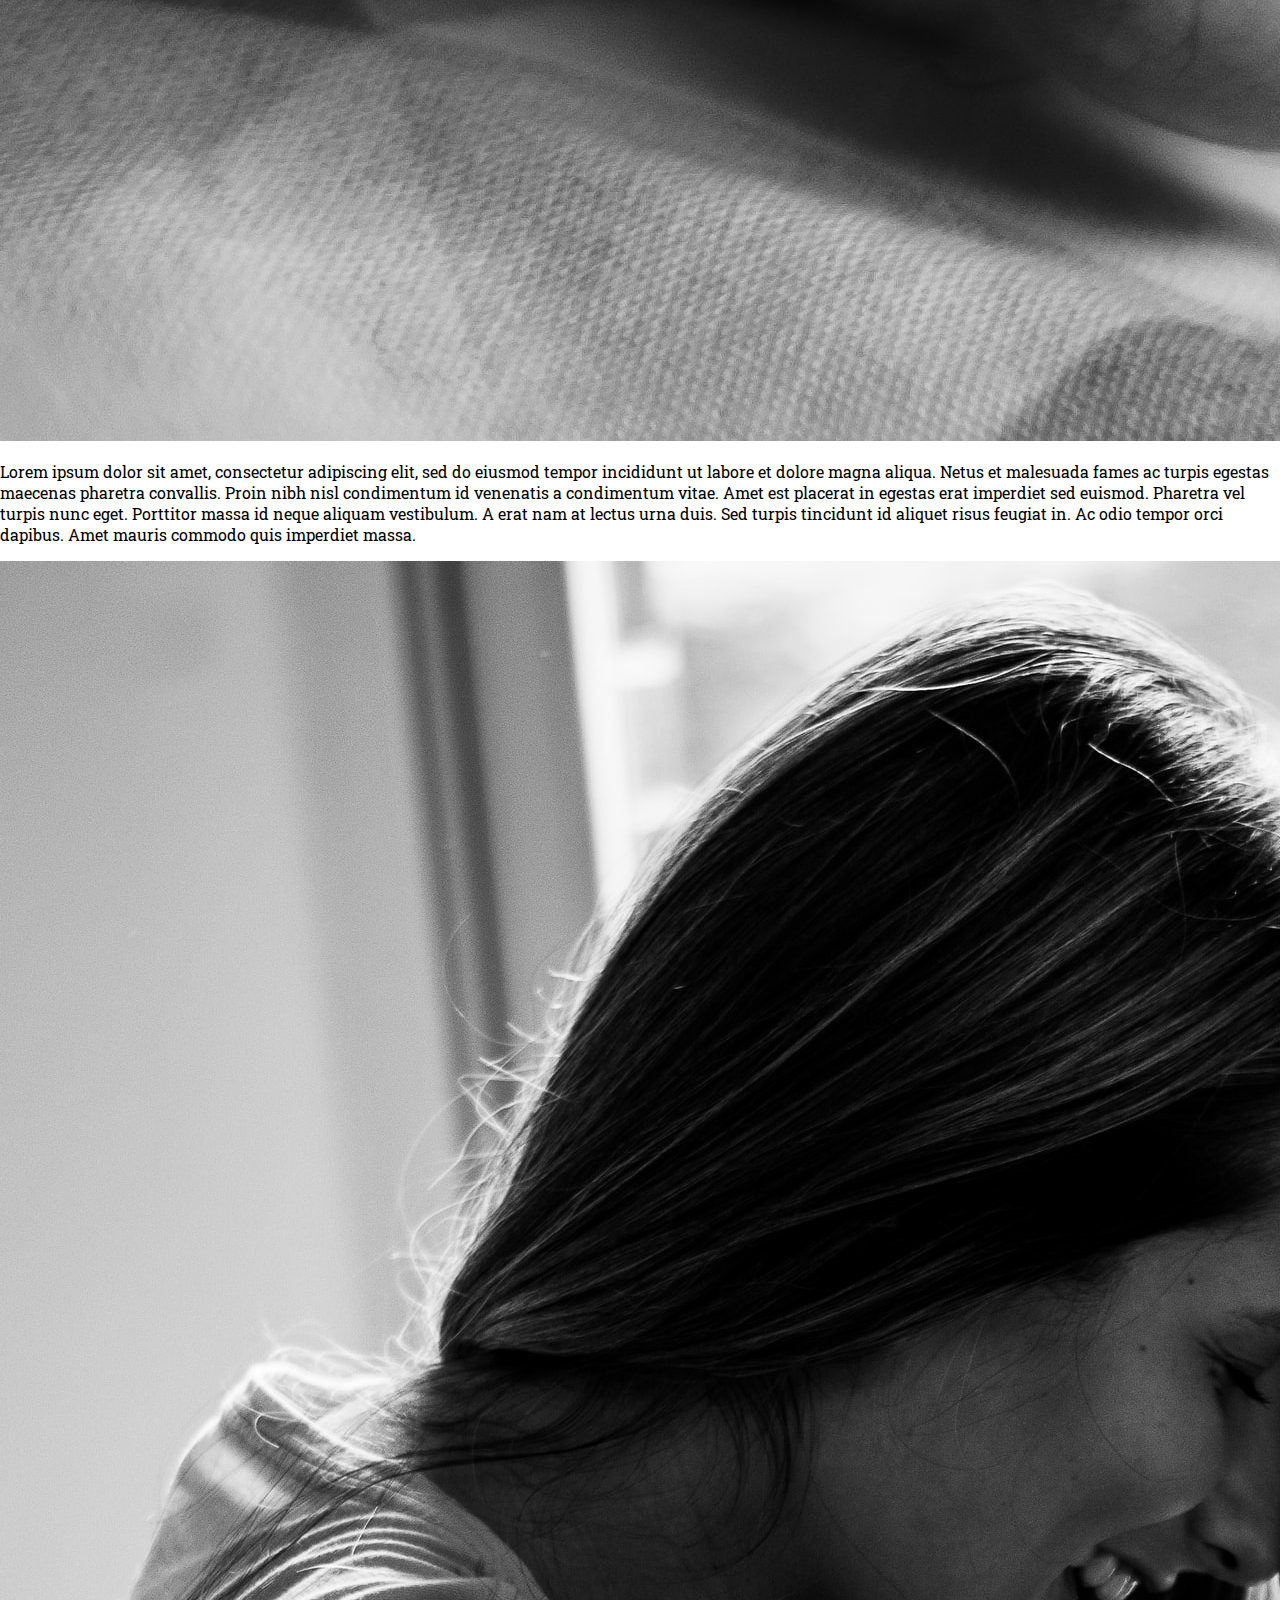
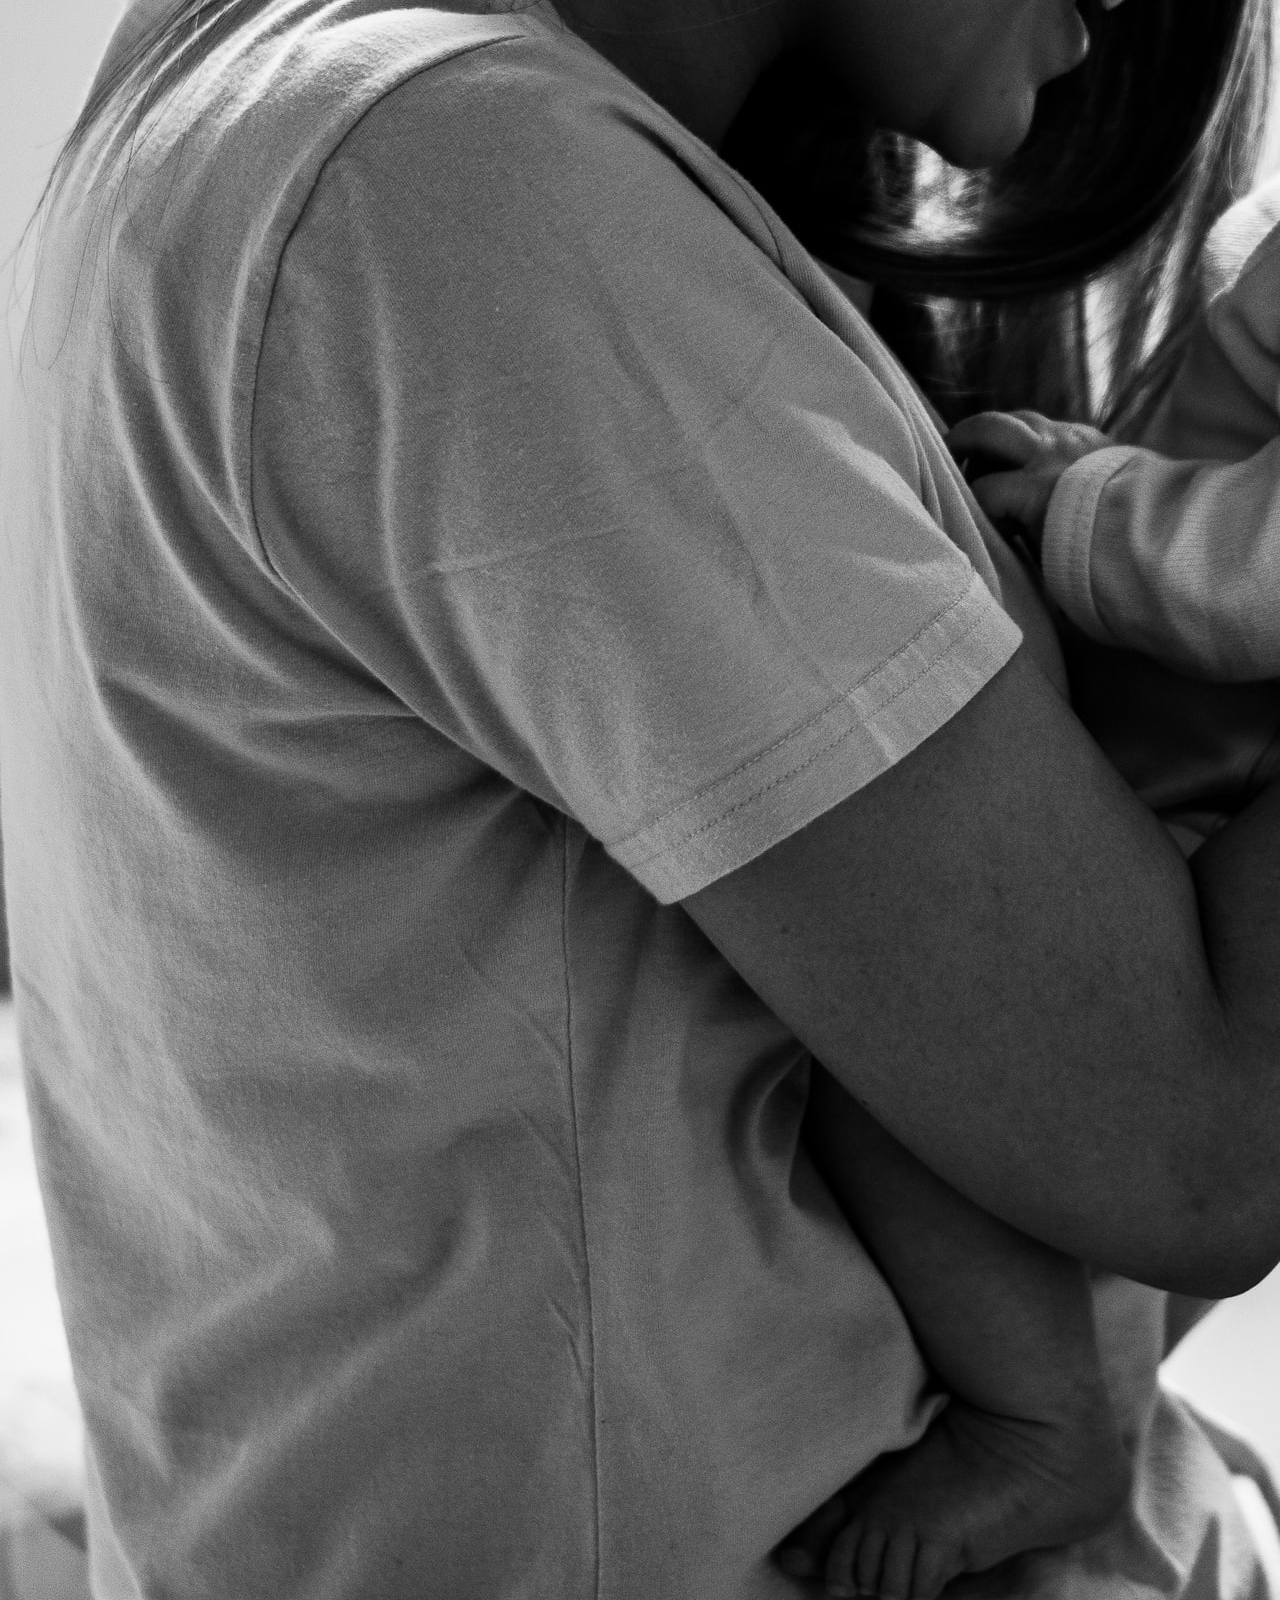
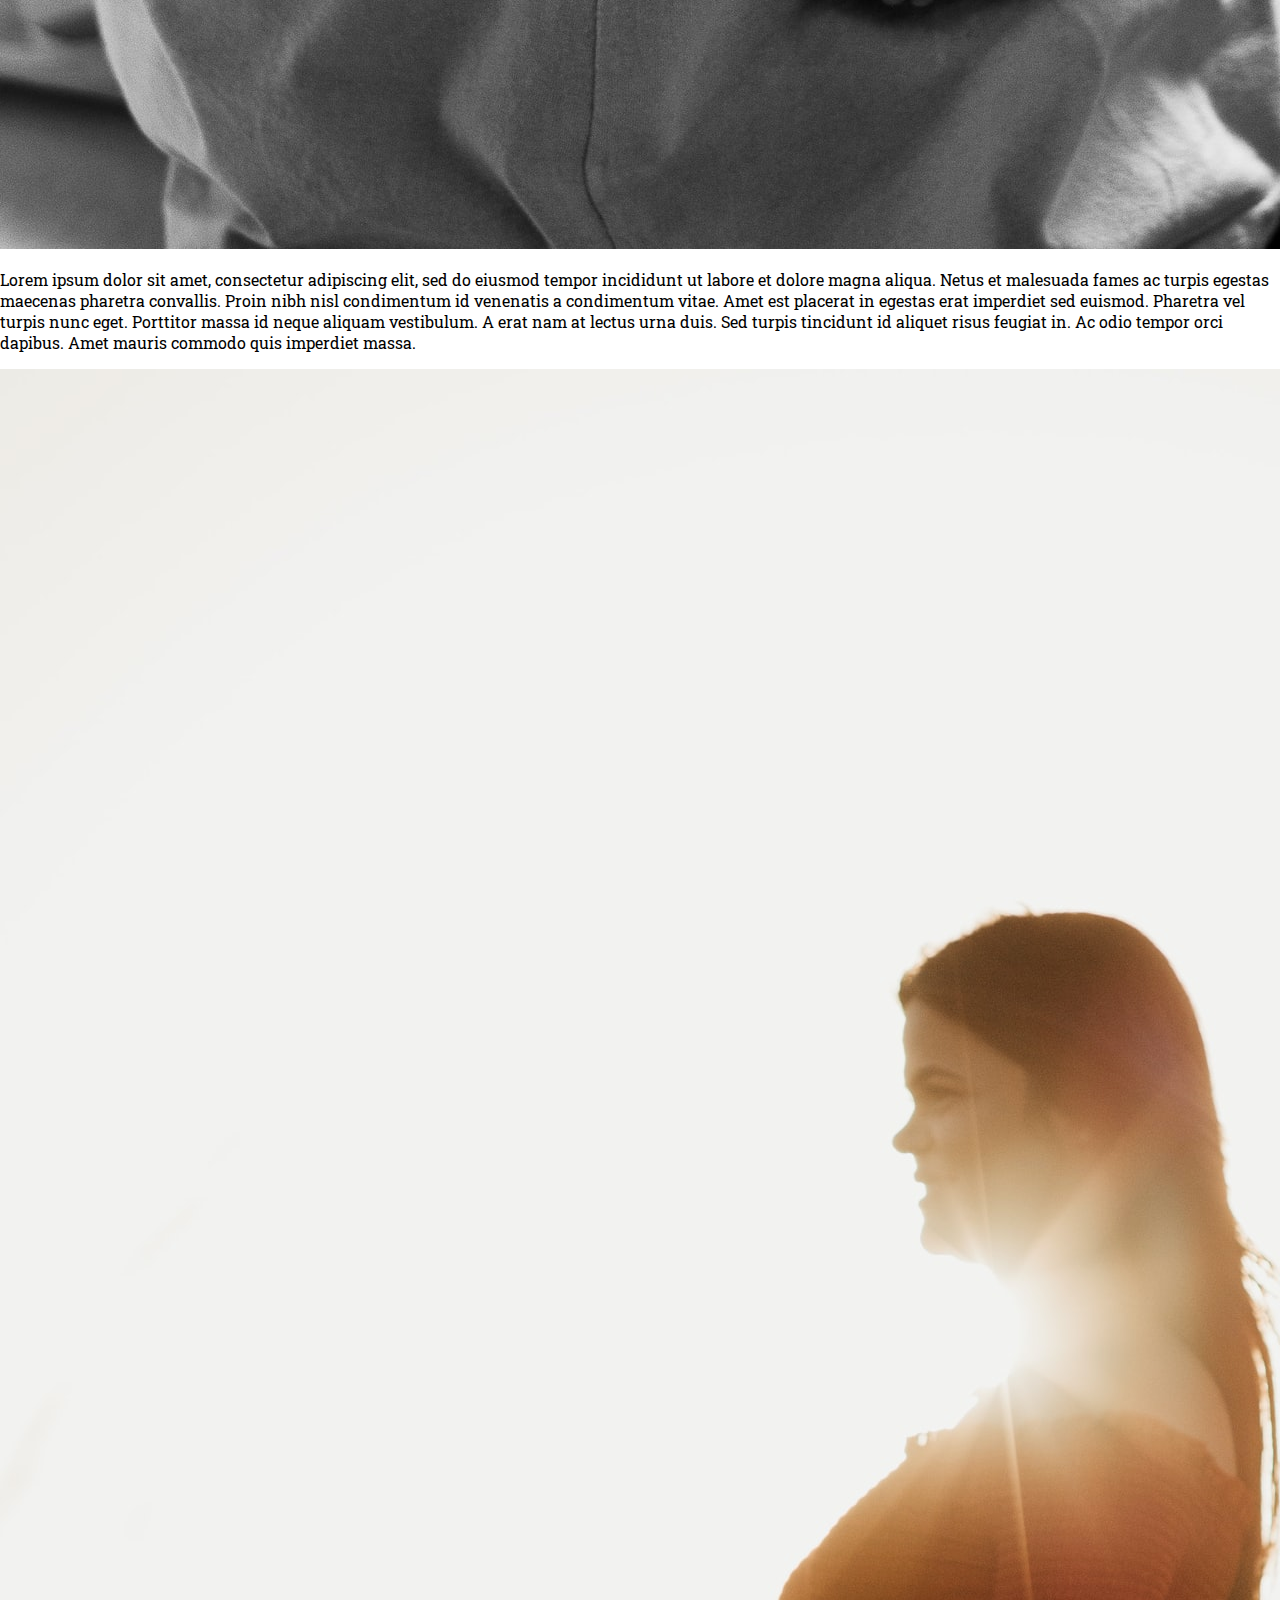
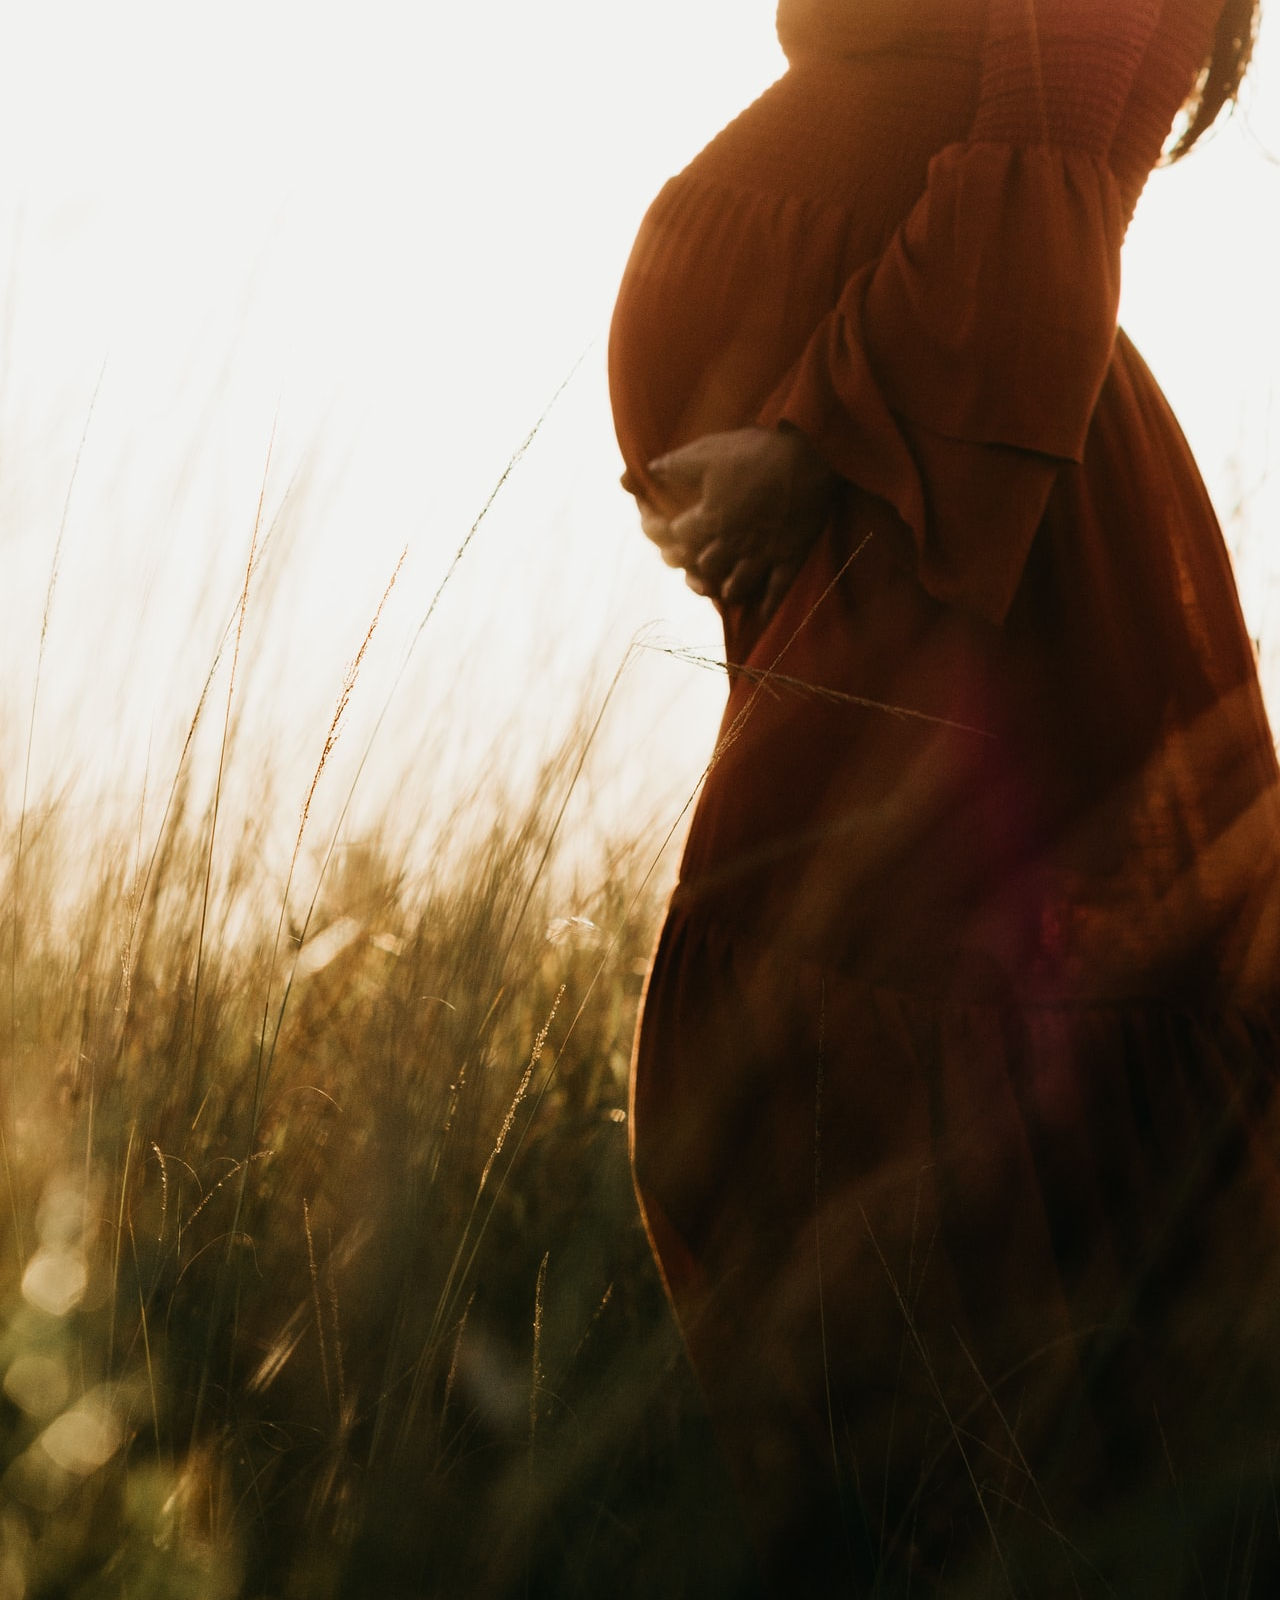
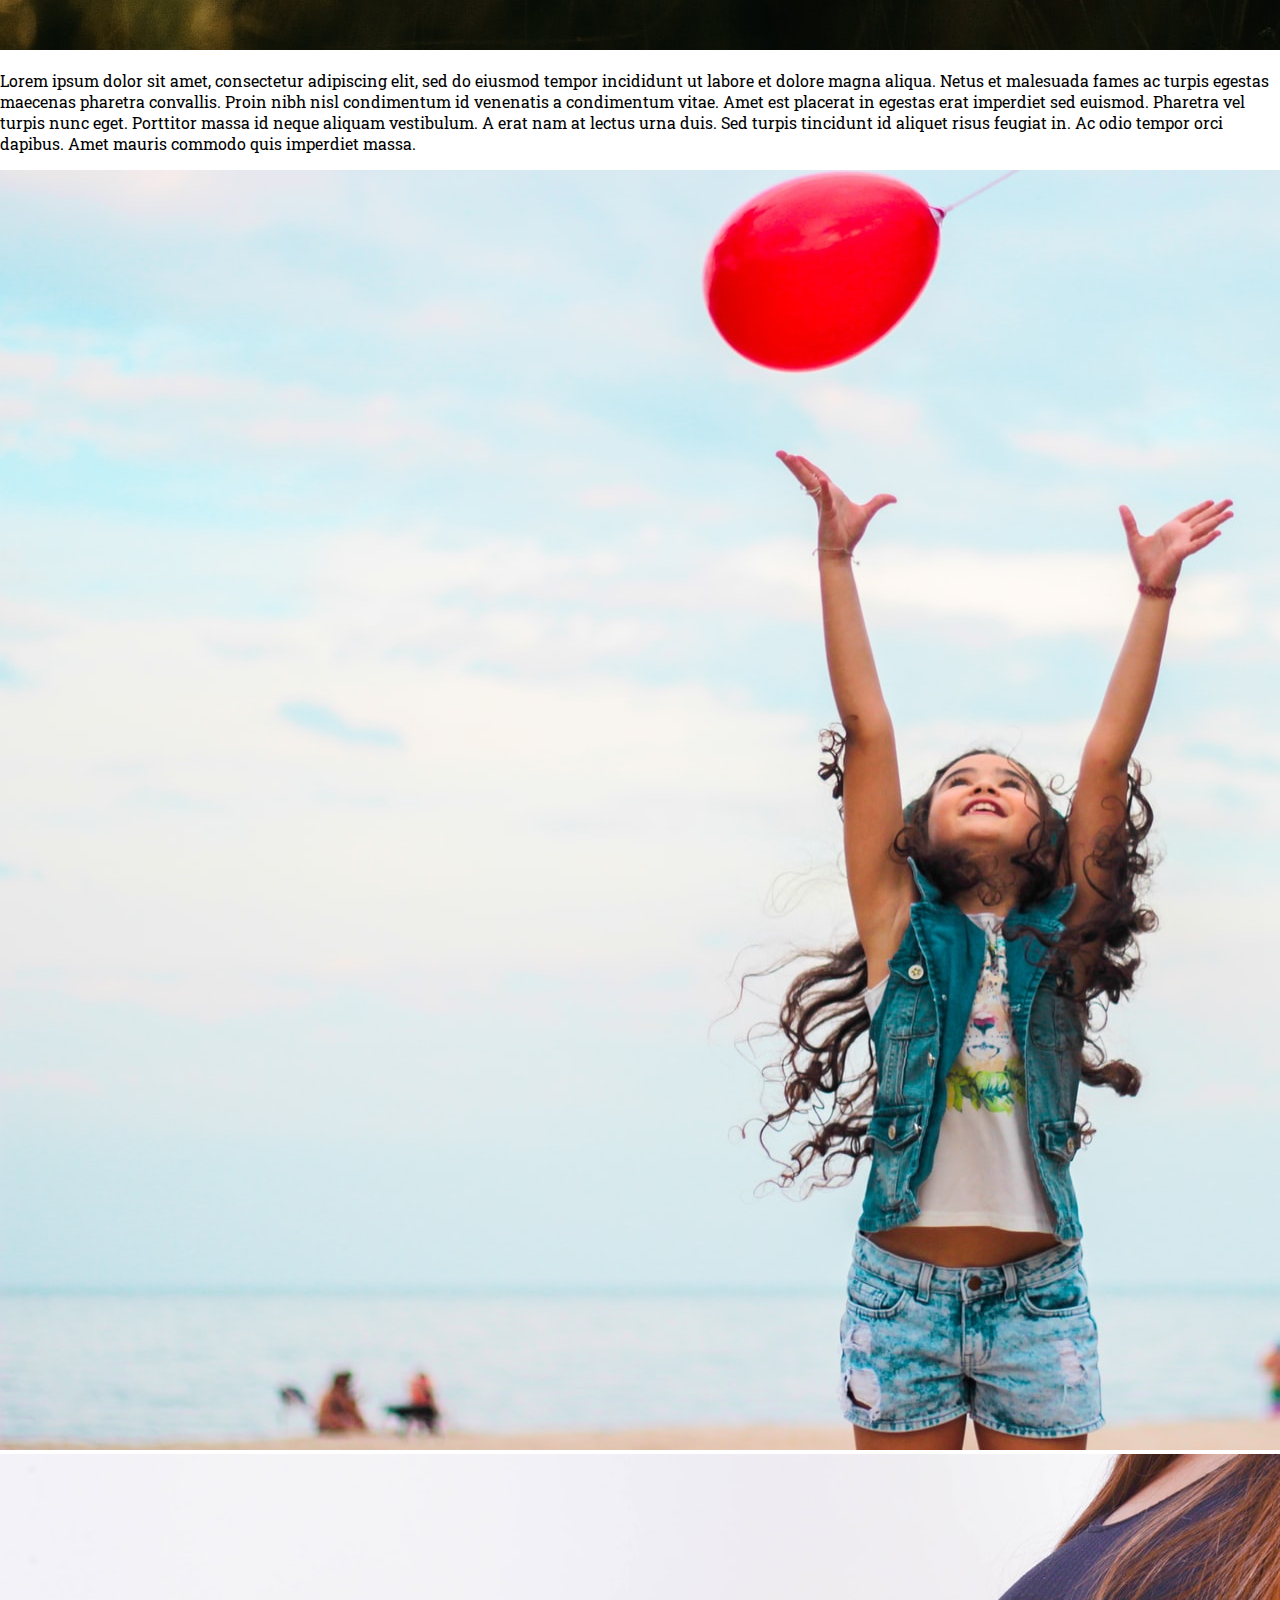
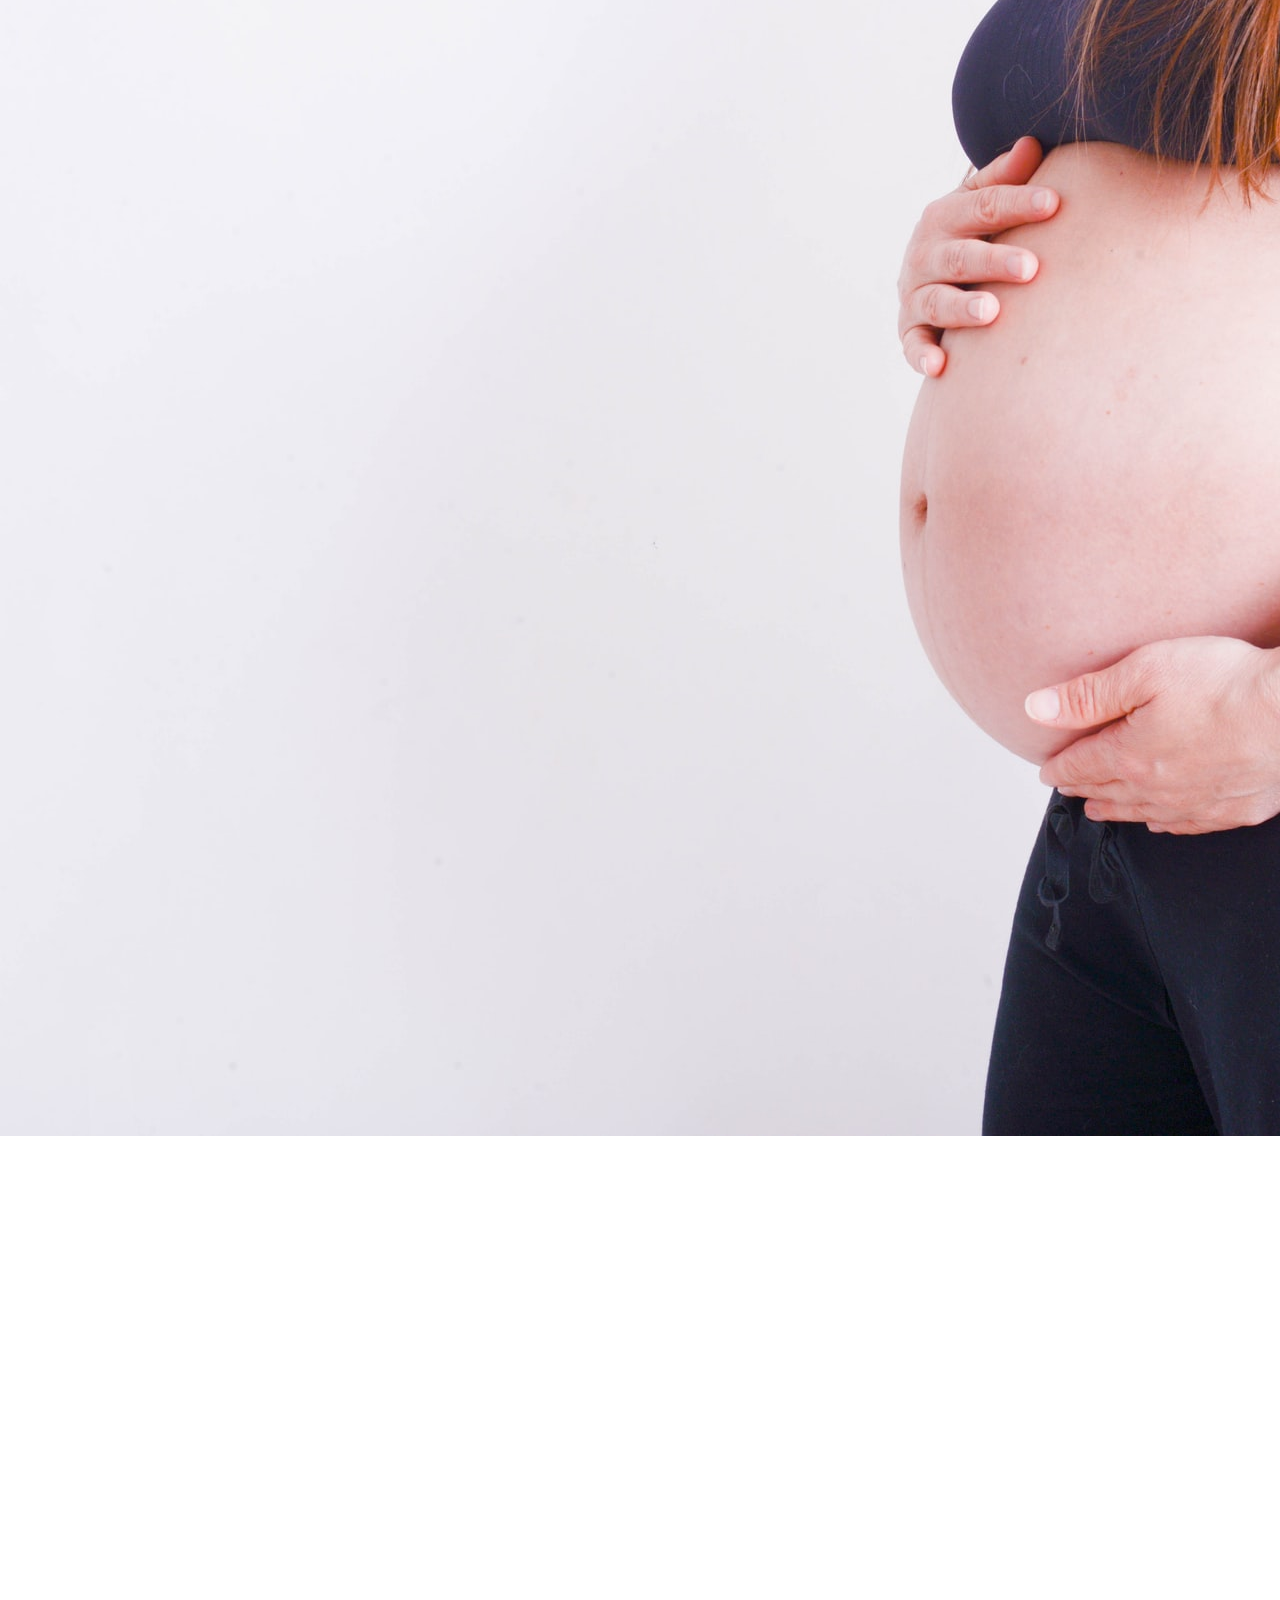
==== commit 553e8747: "modification" ====
--- a/index.html
+++ b/index.html
@@ -1,122 +1,127 @@
 <!doctype html>
-<html class="no-js" lang="fr">
+<html lang="fr">
 
 <head>
   <meta charset="utf-8">
-  <title>photographe naissance nord</title>
+  <title>photographe naissance Lille</title>
   <meta name="description" content="">
   <meta name="viewport" content="width=device-width, initial-scale=1">
 
-  <meta property="og:title" content="">
-  <meta property="og:type" content="">
-  <meta property="og:url" content="">
-  <meta property="og:image" content="">
-
-  <link rel="manifest" href="site.webmanifest">
-  <link rel="apple-touch-icon" href="icon.png">
-  <!-- Place favicon.ico in the root directory -->
-
   <link rel="stylesheet" href="css/main.css">
   <link rel="preconnect" href="https://fonts.googleapis.com">
-<link rel="preconnect" href="https://fonts.gstatic.com" crossorigin>
-<link href="https://fonts.googleapis.com/css2?family=Fira+Sans:ital,wght@0,100;1,100&family=Lora:ital@0;1&family=Roboto+Slab:wght@200;300&display=swap" rel="stylesheet">
-
-  <meta name="theme-color" content="#fafafa">
+  <link rel="preconnect" href="https://fonts.gstatic.com" crossorigin>
+  <link
+    href="https://fonts.googleapis.com/css2?family=Fira+Sans:ital,wght@0,100;1,100&family=Lora:ital@0;1&family=Roboto+Slab:wght@200;300&display=swap"
+    rel="stylesheet">
+    <link rel="shortcut icon" href="Icône-Logo.png">
 </head>
 
 <body>
   <header>
 
-    <section id="bloc plage">
-      <div id="logo">
-        <img src="Icône-Logo.png">
-      </div>
-    </section>
-    
-    <nav>
-        <a href="#">Accueil</a>
-        <a href="#">Gallerie</a>
-        <a href="#">tarifs</a>
-        <a href="#">A propos</a>
-        <a href="#">Contact</a>
+    <section id="bloc page">
+        <img src="Icône-Logo.png" alt="logo du site">
+
+    <nav class="nav">
+      <a href="#">Accueil</a>
+      <a href="#">Gallerie</a>
+      <a href="#">tarifs</a>
+      <a href="#">A propos</a>
+      <a href="#">Contact</a>
     </nav>
+  </header>
+
 
 
     <figure id="image-principale">
-      <img src="img\michal-bar-haim-RM9yEZLoJSc-unsplash.jpg" alt="photo principale"/>
-    </figure>  
+      <img src="img\michal-bar-haim-RM9yEZLoJSc-unsplash.jpg" alt="photo principale" />
+    </figure>
   </header>
 
   <main>
     <!--premiere partie-->
     <section id="premiere partie">
       <article>
-          <p>
-                Lorem ipsum dolor sit amet, consectetur adipiscing elit, sed do eiusmod tempor incididunt ut labore et dolore magna aliqua. 
-                Netus et malesuada fames ac turpis egestas maecenas pharetra convallis. Proin nibh nisl condimentum id venenatis a condimentum vitae. 
-                Amet est placerat in egestas erat imperdiet sed euismod. Pharetra vel turpis nunc eget. Porttitor massa id neque aliquam vestibulum. 
-                A erat nam at lectus urna duis. Sed turpis tincidunt id aliquet 
-                risus feugiat in. Ac odio tempor orci dapibus. Amet mauris commodo quis imperdiet massa.
-          </p>
-    
+        <p>
+          Lorem ipsum dolor sit amet, consectetur adipiscing elit, sed do eiusmod tempor incididunt ut labore et dolore
+          magna aliqua.
+          Netus et malesuada fames ac turpis egestas maecenas pharetra convallis. Proin nibh nisl condimentum id
+          venenatis a condimentum vitae.
+          Amet est placerat in egestas erat imperdiet sed euismod. Pharetra vel turpis nunc eget. Porttitor massa id
+          neque aliquam vestibulum.
+          A erat nam at lectus urna duis. Sed turpis tincidunt id aliquet
+          risus feugiat in. Ac odio tempor orci dapibus. Amet mauris commodo quis imperdiet massa.
+        </p>
+
         <img src="img\flavia-gava-FKt-FFkv3MM-unsplash.jpg">
       </article>
 
-    <!-- deuxieme partie-->
-    <section id="deuxieme partie">
-      <article>
-          <p>
-                Lorem ipsum dolor sit amet, consectetur adipiscing elit, sed do eiusmod tempor incididunt ut labore et dolore magna aliqua. 
-                Netus et malesuada fames ac turpis egestas maecenas pharetra convallis. Proin nibh nisl condimentum id venenatis a condimentum vitae. 
-                Amet est placerat in egestas erat imperdiet sed euismod. Pharetra vel turpis nunc eget. Porttitor massa id neque aliquam vestibulum. 
-                A erat nam at lectus urna duis. Sed turpis tincidunt id aliquet 
-                risus feugiat in. Ac odio tempor orci dapibus. Amet mauris commodo quis imperdiet massa.
-          </p>
-    
-        <img src="img\flavia-gava-vDjk6TLHuTU-unsplash.jpg">
-      </article>
-
-      <article>
-        <p>
-              Lorem ipsum dolor sit amet, consectetur adipiscing elit, sed do eiusmod tempor incididunt ut labore et dolore magna aliqua. 
-              Netus et malesuada fames ac turpis egestas maecenas pharetra convallis. Proin nibh nisl condimentum id venenatis a condimentum vitae. 
-              Amet est placerat in egestas erat imperdiet sed euismod. Pharetra vel turpis nunc eget. Porttitor massa id neque aliquam vestibulum. 
-              A erat nam at lectus urna duis. Sed turpis tincidunt id aliquet 
-              risus feugiat in. Ac odio tempor orci dapibus. Amet mauris commodo quis imperdiet massa.
-        </p>
-  
-      <img src="img\jonathan-borba-wQkBbJS0ojE-unsplash.jpg">
-    </article>
-
-    <article>
-      <p>
-            Lorem ipsum dolor sit amet, consectetur adipiscing elit, sed do eiusmod tempor incididunt ut labore et dolore magna aliqua. 
-            Netus et malesuada fames ac turpis egestas maecenas pharetra convallis. Proin nibh nisl condimentum id venenatis a condimentum vitae. 
-            Amet est placerat in egestas erat imperdiet sed euismod. Pharetra vel turpis nunc eget. Porttitor massa id neque aliquam vestibulum. 
-            A erat nam at lectus urna duis. Sed turpis tincidunt id aliquet 
-            risus feugiat in. Ac odio tempor orci dapibus. Amet mauris commodo quis imperdiet massa.
-      </p>
-
-    <img src="img\gabriel-baranski-vGICUyYW2CE-unsplash.jpg">
-  </article>
-    </section>
-
-    <!--troisieme partie-->
-    <section id="troisieme partie">
-      <article>
-        <img src="img\anna-civolani-xMF00MCZvP0-unsplash.jpg">
-      </article>
-    </section>
-
-    <!-- quatrieme partie-->
-    <section id="quatrieme partie">
-      <iframe src="https://www.google.com/maps/embed?pb=!1m18!1m12!1m3!1d80985.20803278747!2d2.9768582246757194!3d50.63105960769549!2m3!1f0!2f0!3f0!3m2!1i1024!2i768!4f13.1!3m3!1m2!1s0x47c2d579b3256e11%3A0x40af13e81646360!2sLille!5e0!3m2!1sfr!2sfr!4v1633005879383!5m2!1sfr!2sfr" width="600" height="450" style="border:0;" allowfullscreen="" loading="lazy"></iframe>
-    </section>
-    
-    <!--cinquieme partie-->
-    <footer>
+      <!-- deuxieme partie-->
       <section id="deuxieme partie">
         <article>
+          <p>
+            Lorem ipsum dolor sit amet, consectetur adipiscing elit, sed do eiusmod tempor incididunt ut labore et
+            dolore magna aliqua.
+            Netus et malesuada fames ac turpis egestas maecenas pharetra convallis. Proin nibh nisl condimentum id
+            venenatis a condimentum vitae.
+            Amet est placerat in egestas erat imperdiet sed euismod. Pharetra vel turpis nunc eget. Porttitor massa id
+            neque aliquam vestibulum.
+            A erat nam at lectus urna duis. Sed turpis tincidunt id aliquet
+            risus feugiat in. Ac odio tempor orci dapibus. Amet mauris commodo quis imperdiet massa.
+          </p>
+
+          <img src="img\flavia-gava-vDjk6TLHuTU-unsplash.jpg">
+        </article>
+
+        <article>
+          <p>
+            Lorem ipsum dolor sit amet, consectetur adipiscing elit, sed do eiusmod tempor incididunt ut labore et
+            dolore magna aliqua.
+            Netus et malesuada fames ac turpis egestas maecenas pharetra convallis. Proin nibh nisl condimentum id
+            venenatis a condimentum vitae.
+            Amet est placerat in egestas erat imperdiet sed euismod. Pharetra vel turpis nunc eget. Porttitor massa id
+            neque aliquam vestibulum.
+            A erat nam at lectus urna duis. Sed turpis tincidunt id aliquet
+            risus feugiat in. Ac odio tempor orci dapibus. Amet mauris commodo quis imperdiet massa.
+          </p>
+
+          <img src="img\jonathan-borba-wQkBbJS0ojE-unsplash.jpg">
+        </article>
+
+        <article>
+          <p>
+            Lorem ipsum dolor sit amet, consectetur adipiscing elit, sed do eiusmod tempor incididunt ut labore et
+            dolore magna aliqua.
+            Netus et malesuada fames ac turpis egestas maecenas pharetra convallis. Proin nibh nisl condimentum id
+            venenatis a condimentum vitae.
+            Amet est placerat in egestas erat imperdiet sed euismod. Pharetra vel turpis nunc eget. Porttitor massa id
+            neque aliquam vestibulum.
+            A erat nam at lectus urna duis. Sed turpis tincidunt id aliquet
+            risus feugiat in. Ac odio tempor orci dapibus. Amet mauris commodo quis imperdiet massa.
+          </p>
+
+          <img src="img\gabriel-baranski-vGICUyYW2CE-unsplash.jpg">
+        </article>
+      </section>
+
+      <!--troisieme partie-->
+      <section id="troisieme partie">
+        <article>
+          <img src="img\anna-civolani-xMF00MCZvP0-unsplash.jpg">
+        </article>
+      </section>
+
+      <!-- quatrieme partie-->
+      <section id="quatrieme partie">
+        <iframe
+          src="https://www.google.com/maps/embed?pb=!1m18!1m12!1m3!1d80985.20803278747!2d2.9768582246757194!3d50.63105960769549!2m3!1f0!2f0!3f0!3m2!1i1024!2i768!4f13.1!3m3!1m2!1s0x47c2d579b3256e11%3A0x40af13e81646360!2sLille!5e0!3m2!1sfr!2sfr!4v1633005879383!5m2!1sfr!2sfr"
+          width="600" height="450" style="border:0;" allowfullscreen="" loading="lazy"></iframe>
+      </section>
+
+      <!--cinquieme partie-->
+      <footer>
+        <section id="deuxieme partie">
+          <article>
             <p>
               Martine photographe
               12 rue .....
@@ -125,13 +130,13 @@
             </p>
 
             <p>
-              
+
             </p>
-      
-    </footer>
+
+      </footer>
   </main>
 
 
 </body>
 
-</html>
+</html>--- a/css/main.css
+++ b/css/main.css
@@ -1,263 +1,33 @@
-/*! HTML5 Boilerplate v8.0.0 | MIT License | https://html5boilerplate.com/ */
 
-/* main.css 2.1.0 | MIT License | https://github.com/h5bp/main.css#readme */
-/*
- * What follows is the result of much research on cross-browser styling.
- * Credit left inline and big thanks to Nicolas Gallagher, Jonathan Neal,
- * Kroc Camen, and the H5BP dev community and team.
- */
+@import url('https://fonts.googleapis.com/css2?family=Fira+Sans:ital,wght@0,100;1,100&family=Lora:ital@0;1&family=Roboto+Slab:wght@200;300&display=swap');
 
-/* ==========================================================================
-   Base styles: opinionated defaults
-   ========================================================================== */
-
-html {
-  color: #222;
-  font-size: 1em;
-  line-height: 1.4;
+*{
+font-family: 'Fira Sans', sans-serif;
+font-family: 'Lora', serif;
+font-family: 'Roboto Slab', serif;
 }
 
-/*
- * Remove text-shadow in selection highlight:
- * https://twitter.com/miketaylr/status/12228805301
- *
- * Vendor-prefixed and regular ::selection selectors cannot be combined:
- * https://stackoverflow.com/a/16982510/7133471
- *
- * Customize the background color to match your design.
- */
-
-::-moz-selection {
-  background: #b3d4fc;
-  text-shadow: none;
+body{
+  margin: 0 auto; 
+}
+/* tete de page*/
+.header{
+display: flex;
+align-items: center;
+}
+header.header img{
+  width: 120px;
 }
 
-::selection {
-  background: #b3d4fc;
-  text-shadow: none;
+/* navigation*/
+.nav{
+  display: flex;
+  justify-content: space-between;
+  width: 400px;
+  margin-left: 150px;
 }
-
-/*
- * A better looking default horizontal rule
- */
-
-hr {
-  display: block;
-  height: 1px;
-  border: 0;
-  border-top: 1px solid #ccc;
-  margin: 1em 0;
-  padding: 0;
+.image-principale{
+  background-size: cover;
+  height: 25%;
+  padding: 25px;
 }
-
-/*
- * Remove the gap between audio, canvas, iframes,
- * images, videos and the bottom of their containers:
- * https://github.com/h5bp/html5-boilerplate/issues/440
- */
-
-audio,
-canvas,
-iframe,
-img,
-svg,
-video {
-  vertical-align: middle;
-}
-
-/*
- * Remove default fieldset styles.
- */
-
-fieldset {
-  border: 0;
-  margin: 0;
-  padding: 0;
-}
-
-/*
- * Allow only vertical resizing of textareas.
- */
-
-textarea {
-  resize: vertical;
-}
-
-/* ==========================================================================
-   Author's custom styles
-   ========================================================================== */
-
-/* ==========================================================================
-   Helper classes
-   ========================================================================== */
-
-/*
- * Hide visually and from screen readers
- */
-
-.hidden,
-[hidden] {
-  display: none !important;
-}
-
-/*
- * Hide only visually, but have it available for screen readers:
- * https://snook.ca/archives/html_and_css/hiding-content-for-accessibility
- *
- * 1. For long content, line feeds are not interpreted as spaces and small width
- *    causes content to wrap 1 word per line:
- *    https://medium.com/@jessebeach/beware-smushed-off-screen-accessible-text-5952a4c2cbfe
- */
-
-.sr-only {
-  border: 0;
-  clip: rect(0, 0, 0, 0);
-  height: 1px;
-  margin: -1px;
-  overflow: hidden;
-  padding: 0;
-  position: absolute;
-  white-space: nowrap;
-  width: 1px;
-  /* 1 */
-}
-
-/*
- * Extends the .sr-only class to allow the element
- * to be focusable when navigated to via the keyboard:
- * https://www.drupal.org/node/897638
- */
-
-.sr-only.focusable:active,
-.sr-only.focusable:focus {
-  clip: auto;
-  height: auto;
-  margin: 0;
-  overflow: visible;
-  position: static;
-  white-space: inherit;
-  width: auto;
-}
-
-/*
- * Hide visually and from screen readers, but maintain layout
- */
-
-.invisible {
-  visibility: hidden;
-}
-
-/*
- * Clearfix: contain floats
- *
- * For modern browsers
- * 1. The space content is one way to avoid an Opera bug when the
- *    `contenteditable` attribute is included anywhere else in the document.
- *    Otherwise it causes space to appear at the top and bottom of elements
- *    that receive the `clearfix` class.
- * 2. The use of `table` rather than `block` is only necessary if using
- *    `:before` to contain the top-margins of child elements.
- */
-
-.clearfix::before,
-.clearfix::after {
-  content: " ";
-  display: table;
-}
-
-.clearfix::after {
-  clear: both;
-}
-
-/* ==========================================================================
-   EXAMPLE Media Queries for Responsive Design.
-   These examples override the primary ('mobile first') styles.
-   Modify as content requires.
-   ========================================================================== */
-
-@media only screen and (min-width: 35em) {
-  /* Style adjustments for viewports that meet the condition */
-}
-
-@media print,
-  (-webkit-min-device-pixel-ratio: 1.25),
-  (min-resolution: 1.25dppx),
-  (min-resolution: 120dpi) {
-  /* Style adjustments for high resolution devices */
-}
-
-/* ==========================================================================
-   Print styles.
-   Inlined to avoid the additional HTTP request:
-   https://www.phpied.com/delay-loading-your-print-css/
-   ========================================================================== */
-
-@media print {
-  *,
-  *::before,
-  *::after {
-    background: #fff !important;
-    color: #000 !important;
-    /* Black prints faster */
-    box-shadow: none !important;
-    text-shadow: none !important;
-  }
-
-  a,
-  a:visited {
-    text-decoration: underline;
-  }
-
-  a[href]::after {
-    content: " (" attr(href) ")";
-  }
-
-  abbr[title]::after {
-    content: " (" attr(title) ")";
-  }
-
-  /*
-   * Don't show links that are fragment identifiers,
-   * or use the `javascript:` pseudo protocol
-   */
-  a[href^="#"]::after,
-  a[href^="javascript:"]::after {
-    content: "";
-  }
-
-  pre {
-    white-space: pre-wrap !important;
-  }
-
-  pre,
-  blockquote {
-    border: 1px solid #999;
-    page-break-inside: avoid;
-  }
-
-  /*
-   * Printing Tables:
-   * https://web.archive.org/web/20180815150934/http://css-discuss.incutio.com/wiki/Printing_Tables
-   */
-  thead {
-    display: table-header-group;
-  }
-
-  tr,
-  img {
-    page-break-inside: avoid;
-  }
-
-  p,
-  h2,
-  h3 {
-    orphans: 3;
-    widows: 3;
-  }
-
-  h2,
-  h3 {
-    page-break-after: avoid;
-  }
-}
-
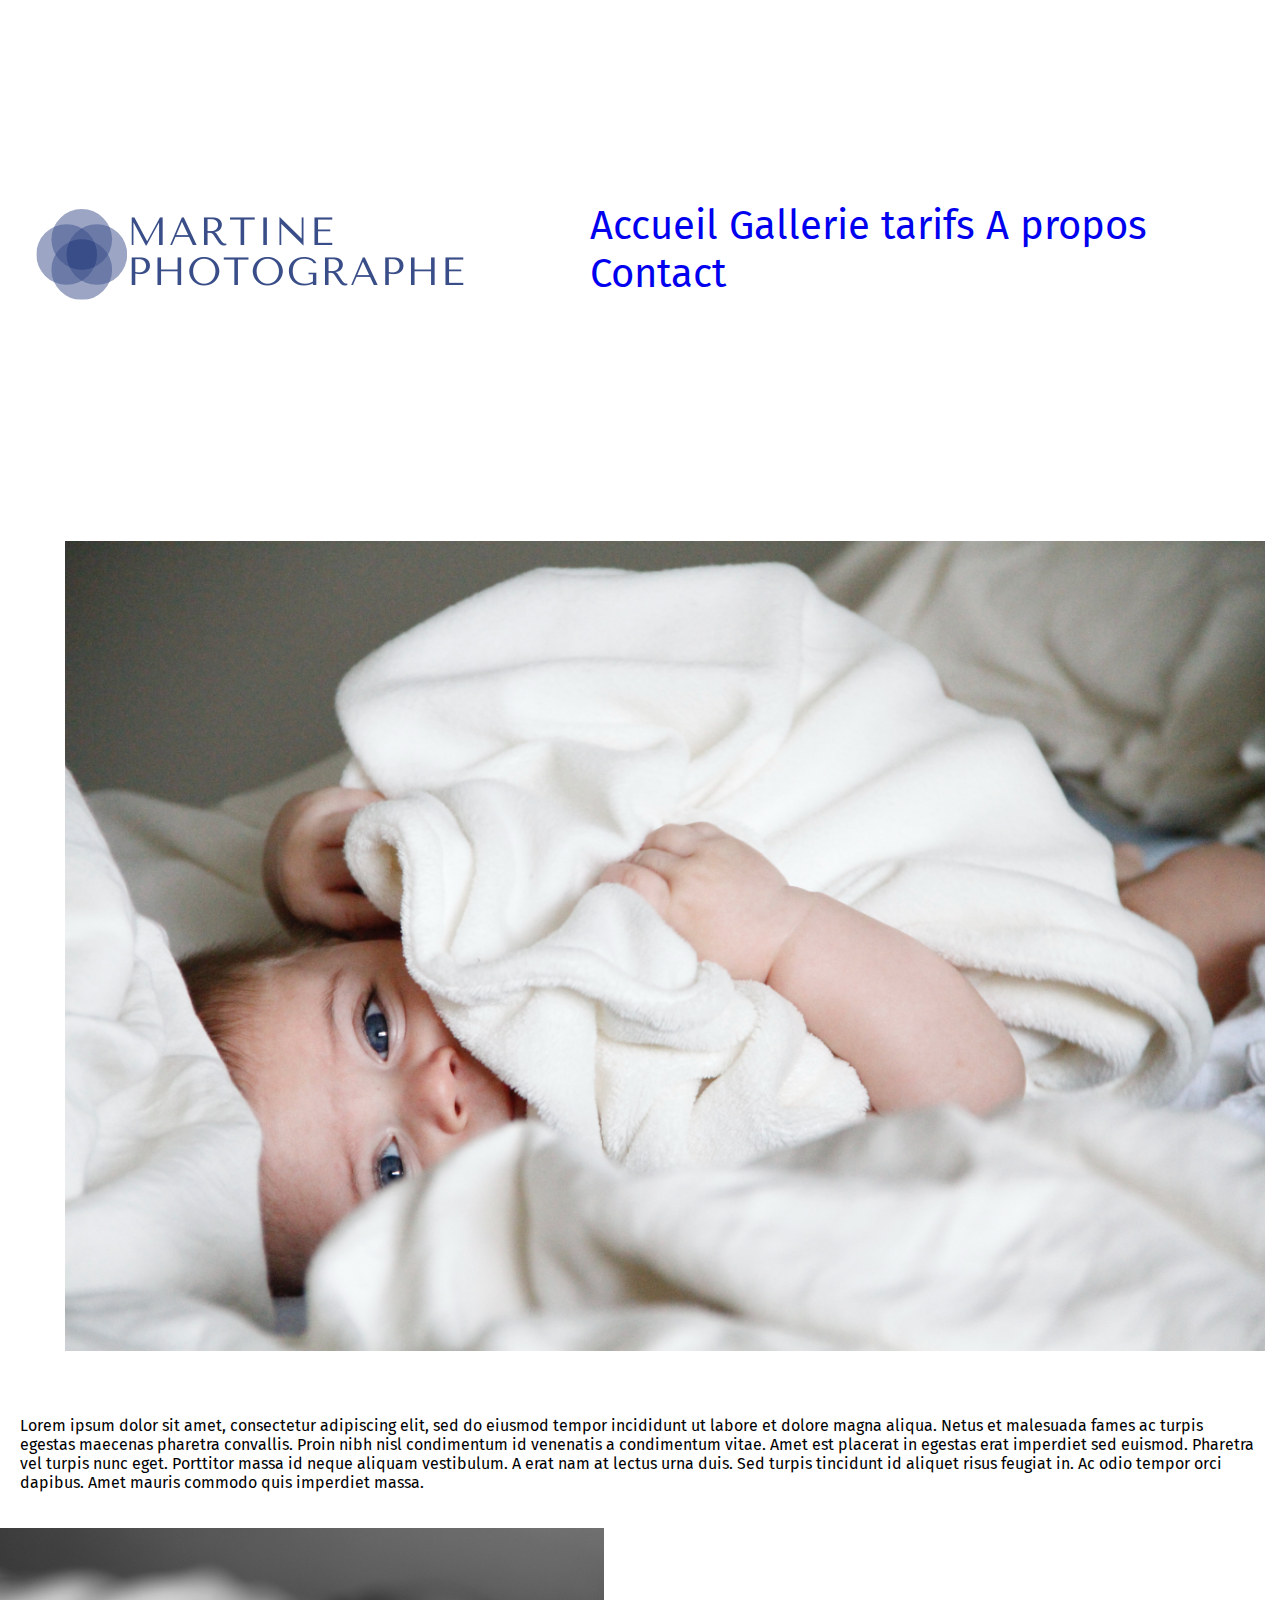
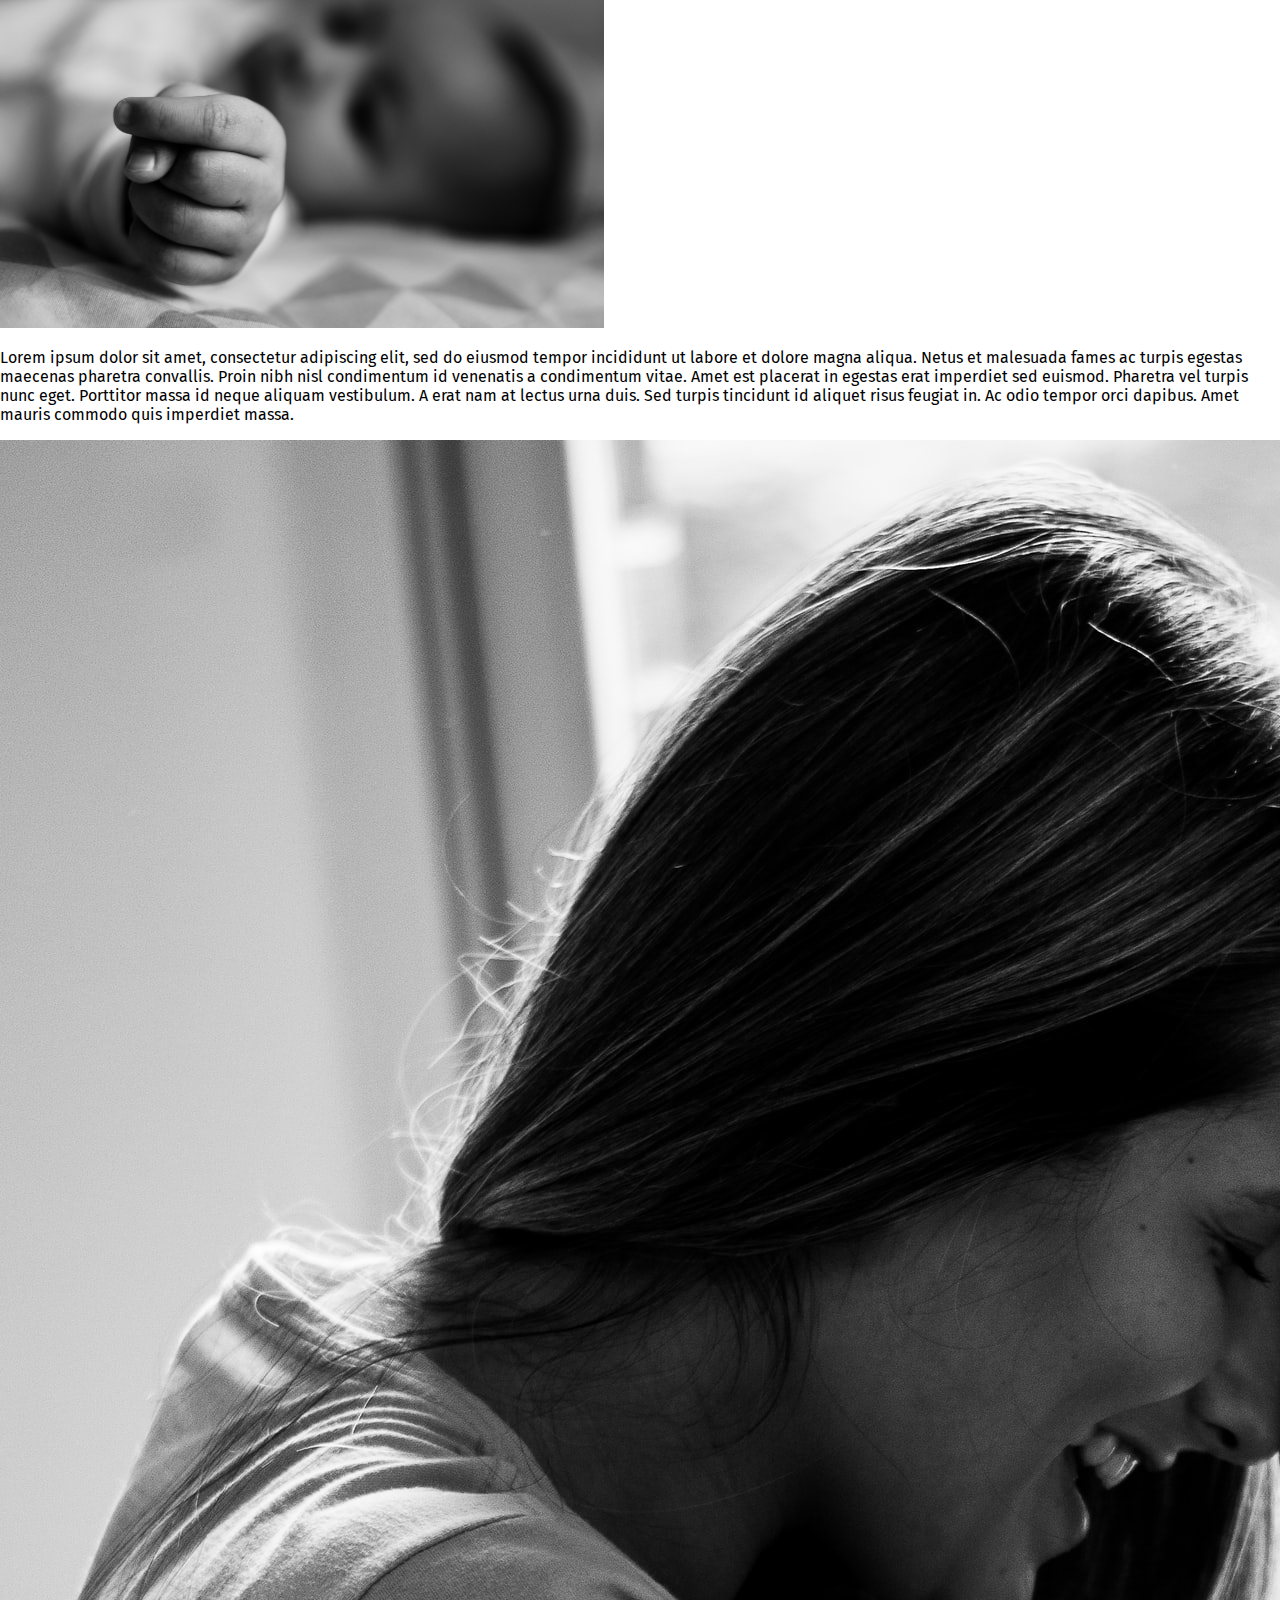
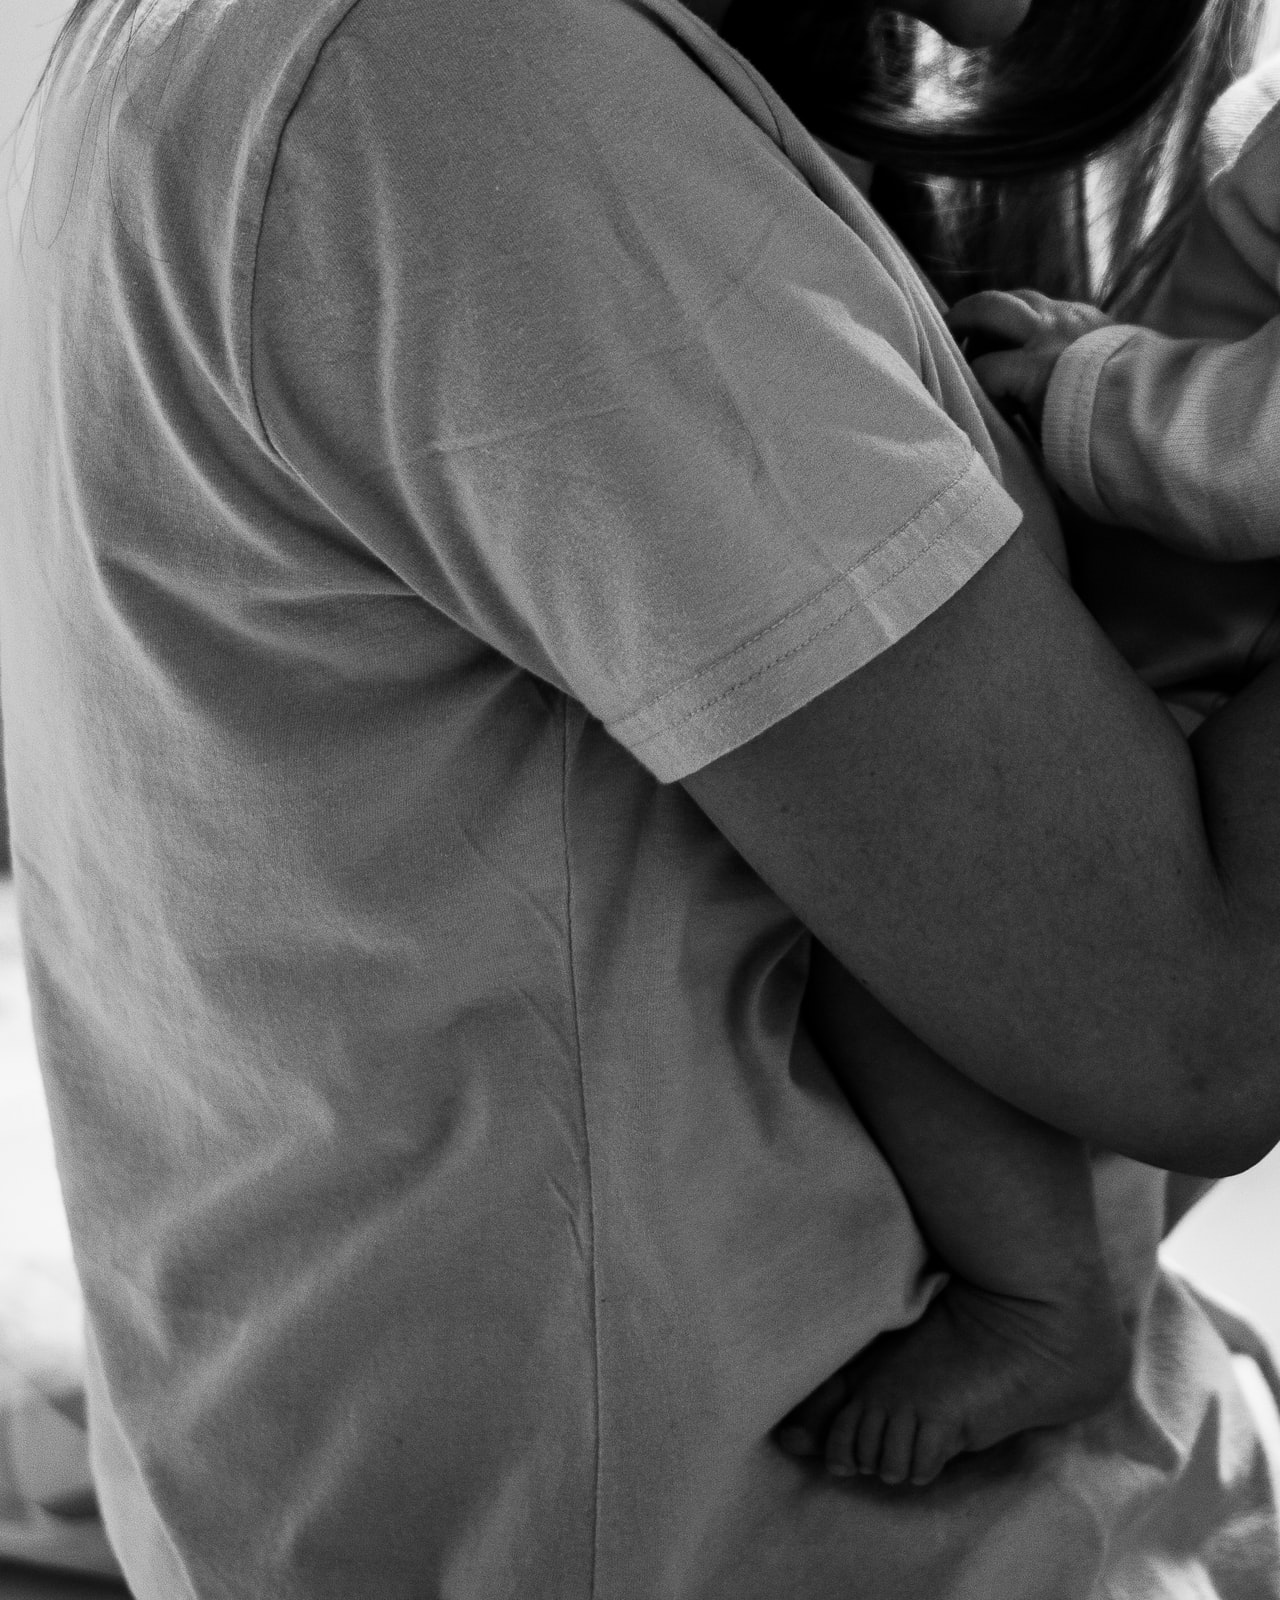
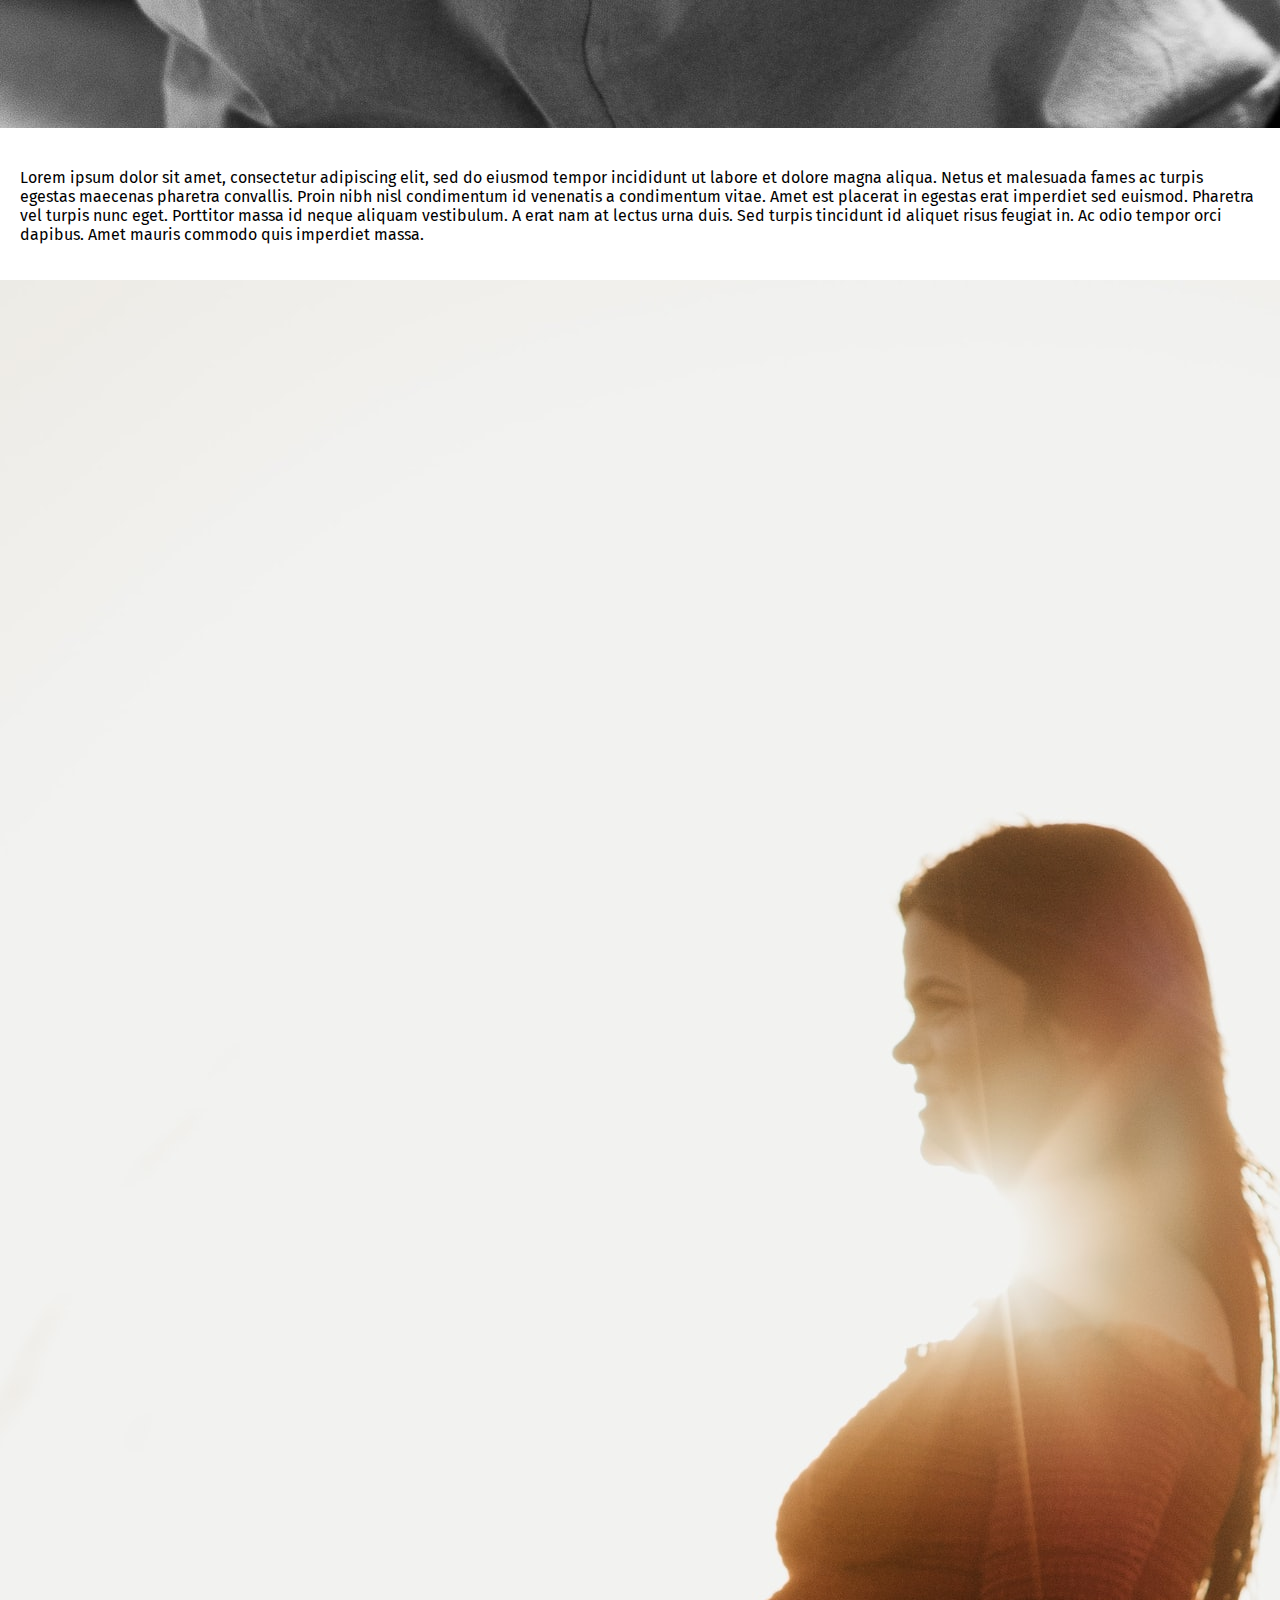
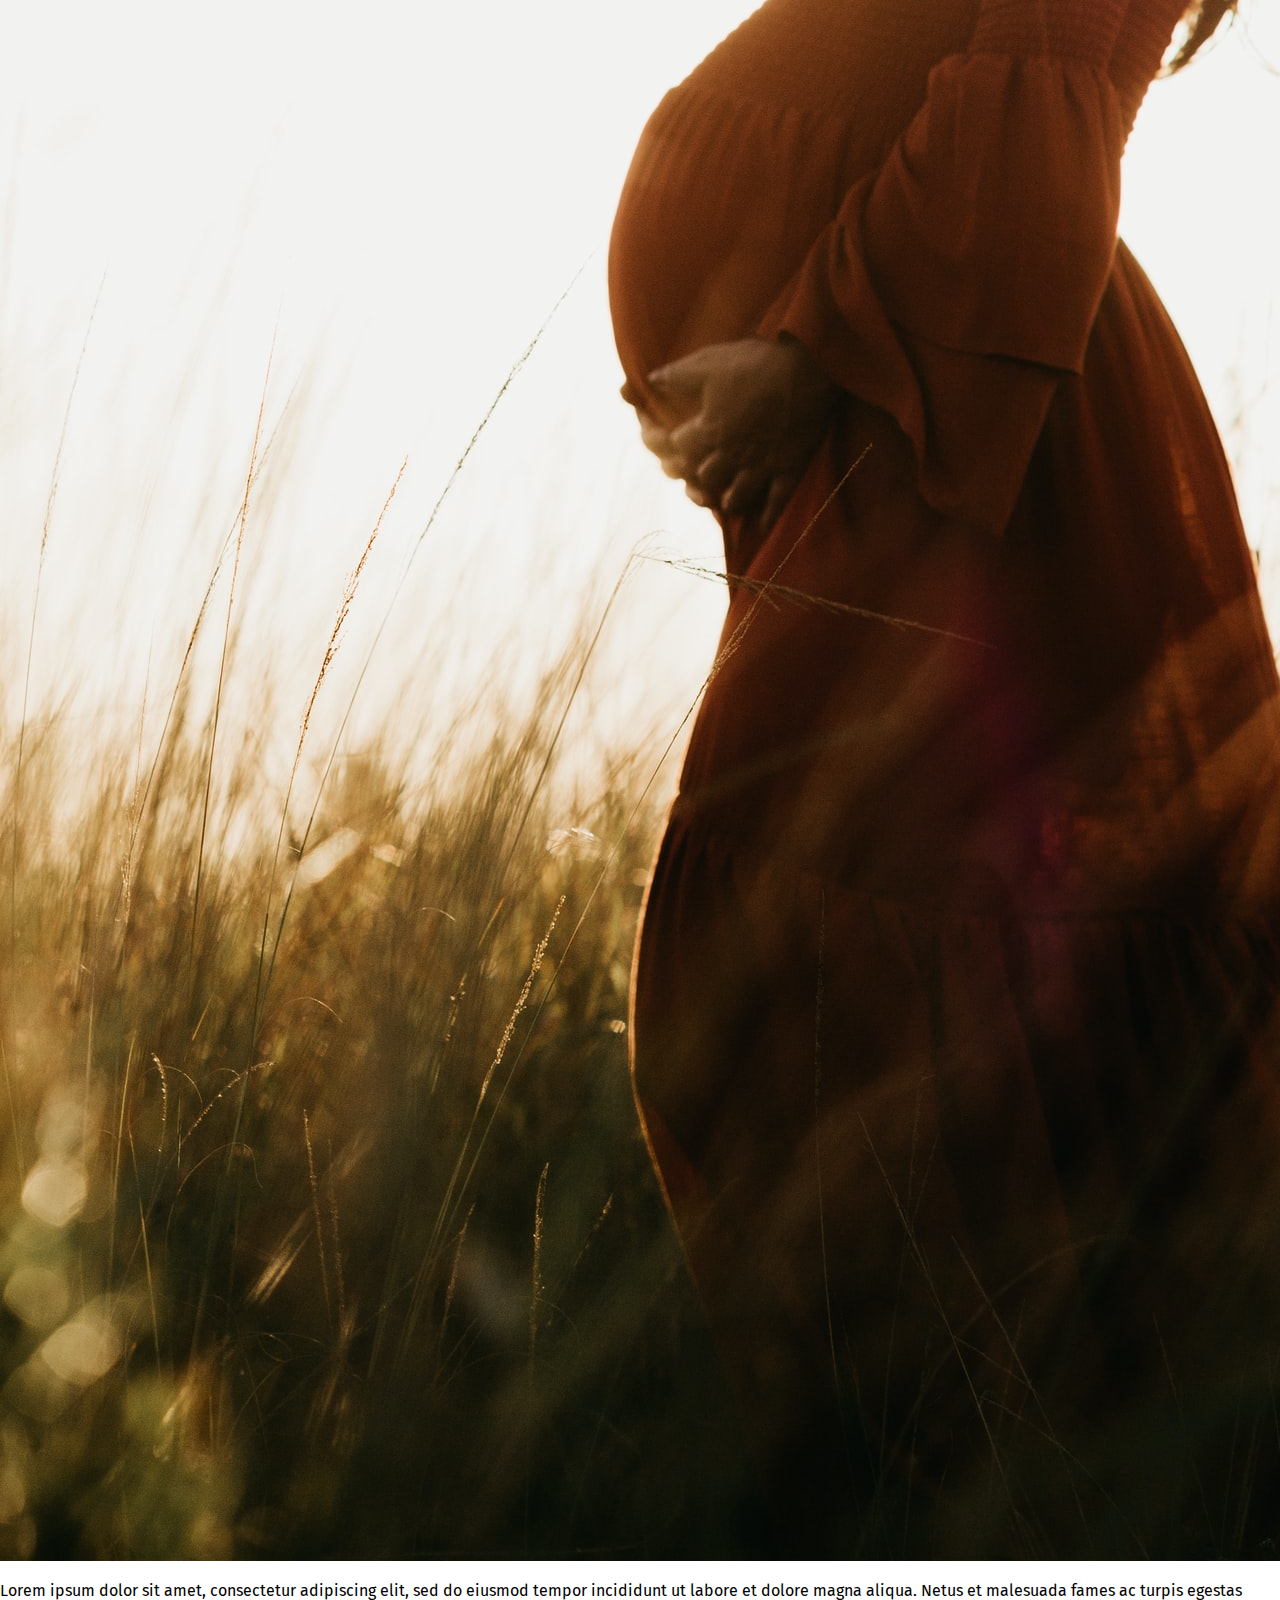
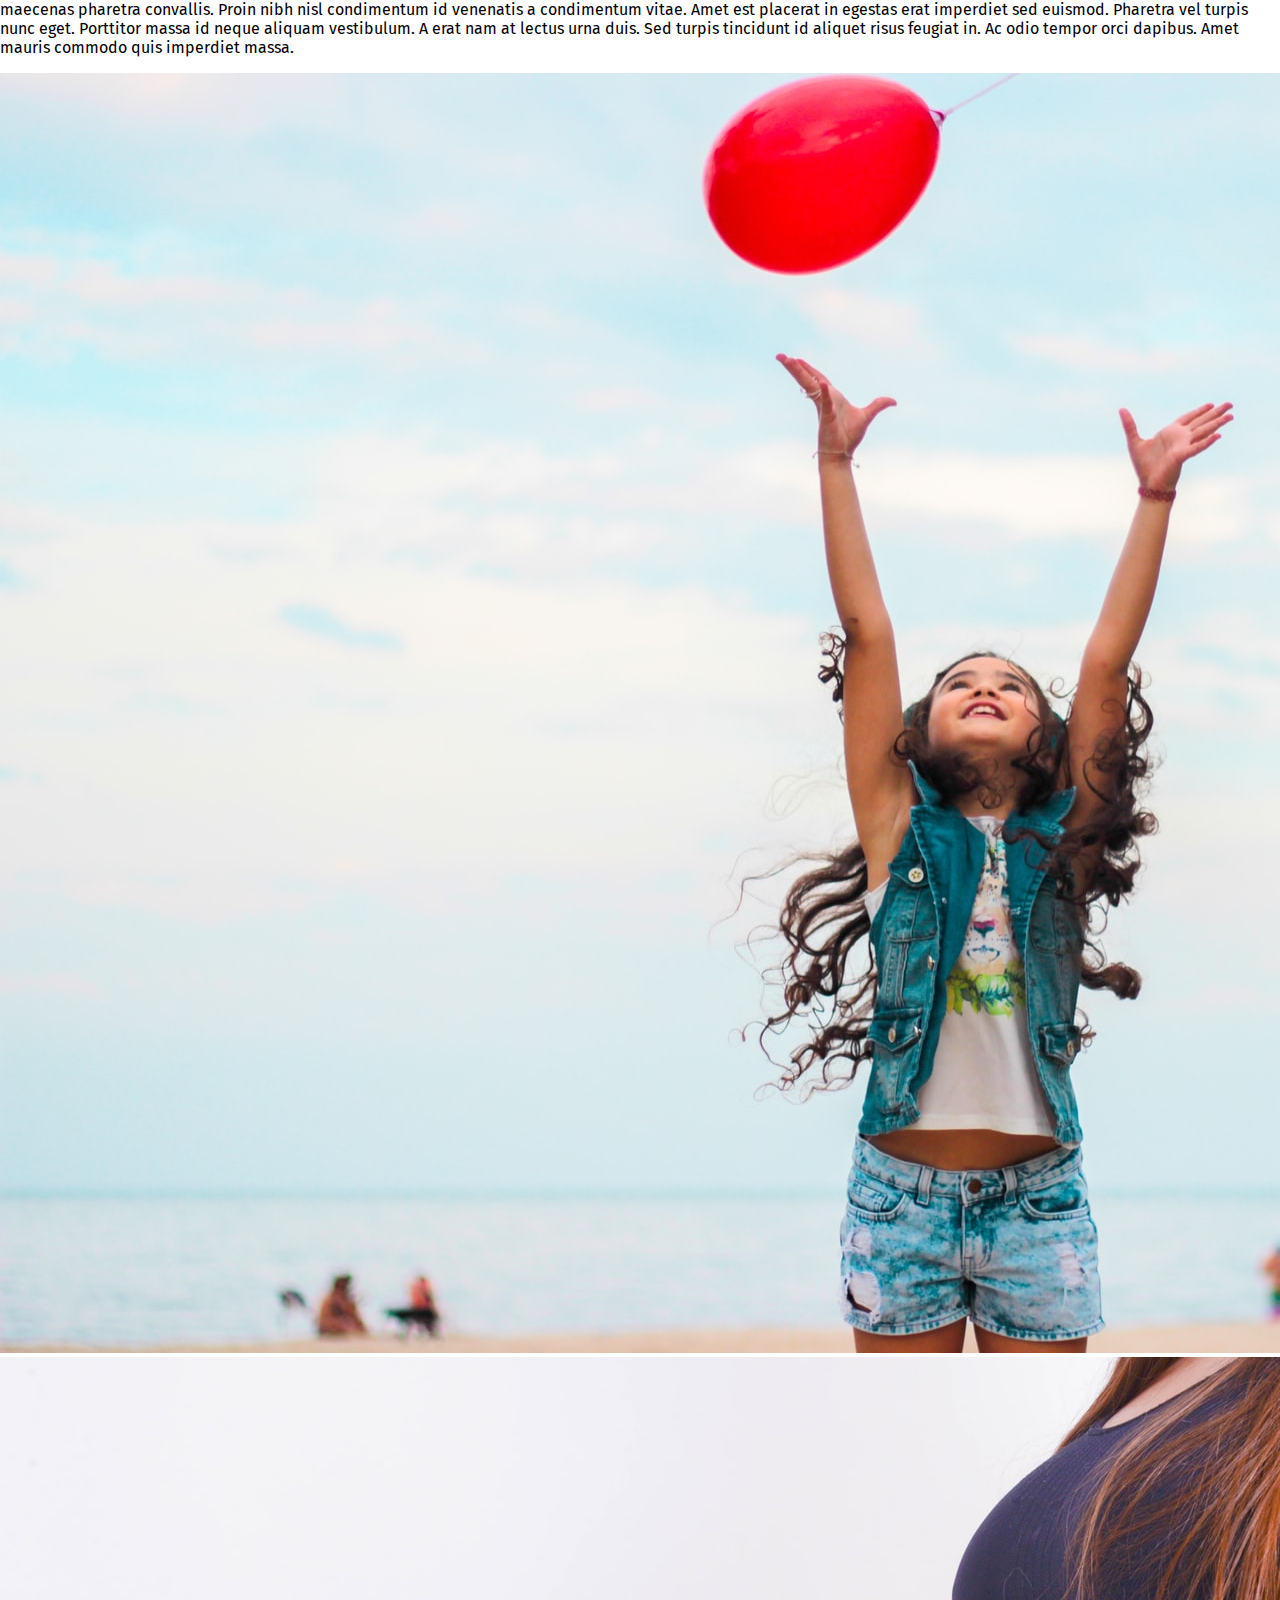
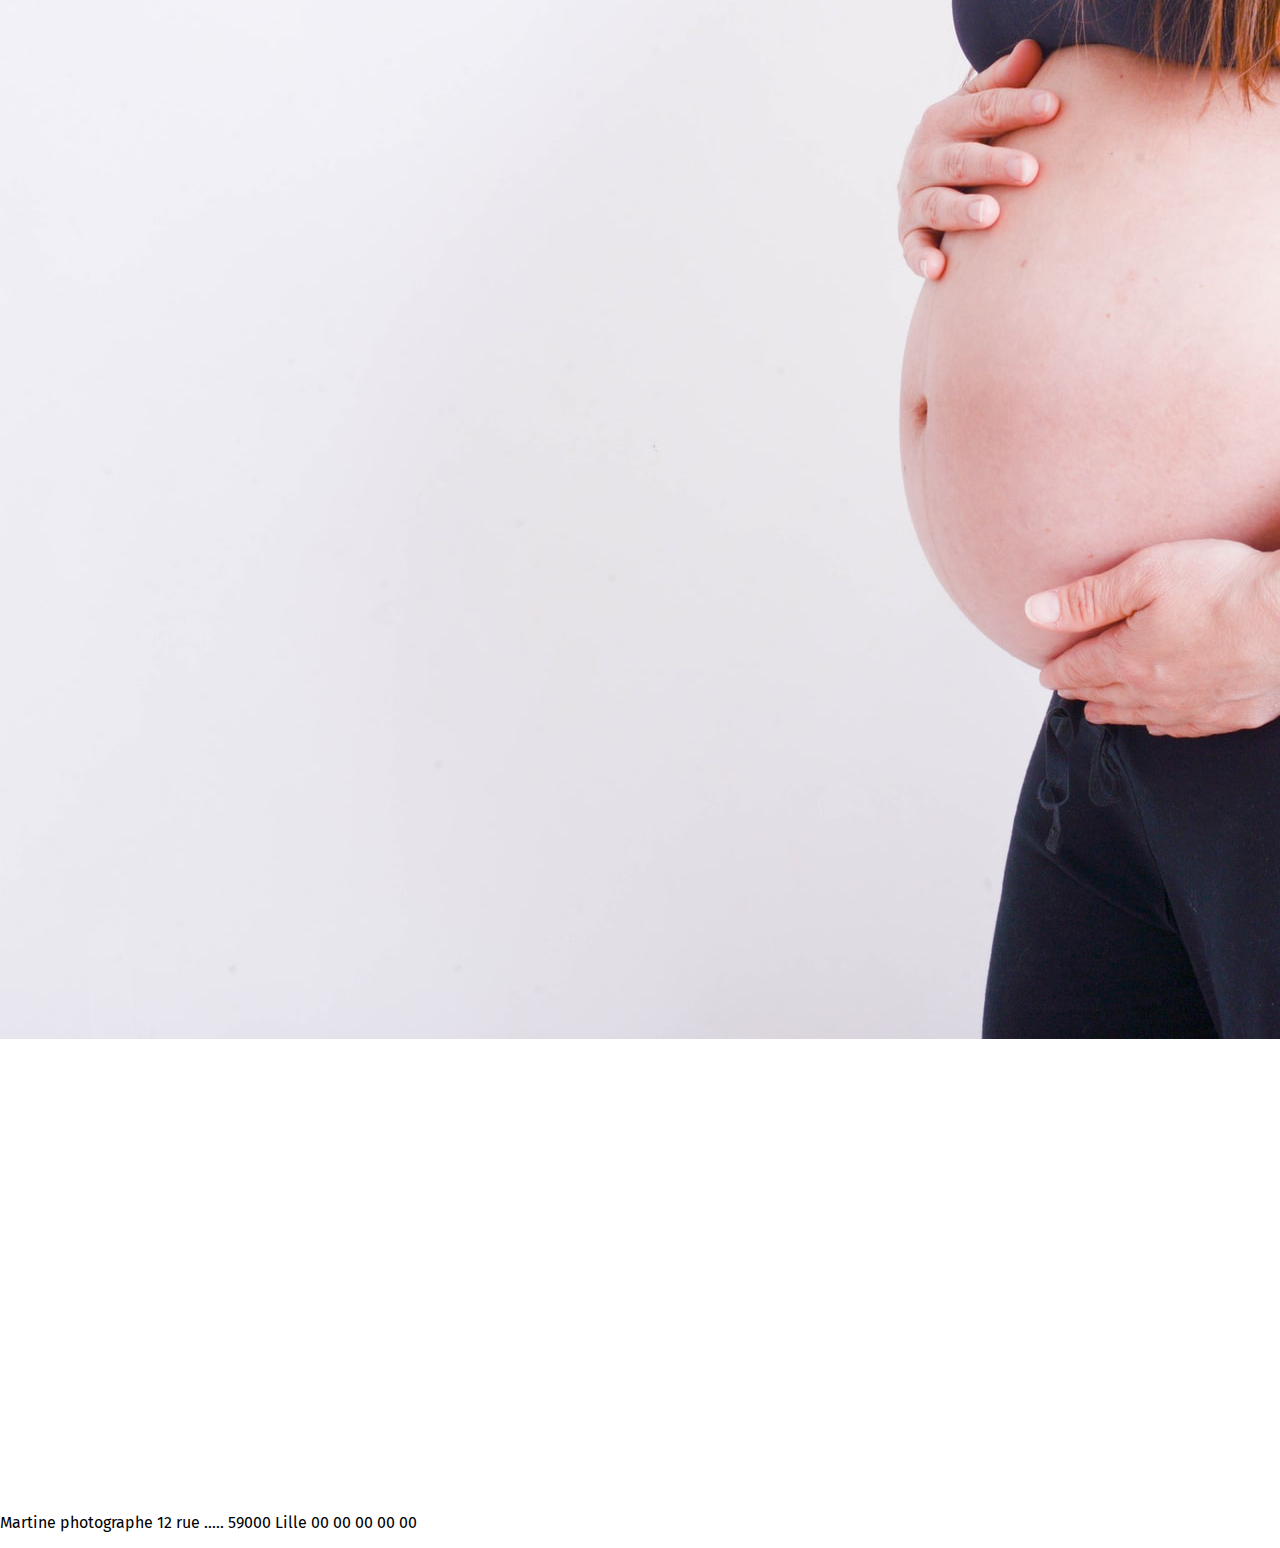
==== commit 44aa6d0c: "modification" ====
--- a/index.html
+++ b/index.html
@@ -3,7 +3,7 @@
 
 <head>
   <meta charset="utf-8">
-  <title>photographe naissance Lille</title>
+  <title>Martine photographe Lille</title>
   <meta name="description" content="">
   <meta name="viewport" content="width=device-width, initial-scale=1">
 
@@ -13,35 +13,38 @@
   <link
     href="https://fonts.googleapis.com/css2?family=Fira+Sans:ital,wght@0,100;1,100&family=Lora:ital@0;1&family=Roboto+Slab:wght@200;300&display=swap"
     rel="stylesheet">
-    <link rel="shortcut icon" href="Icône-Logo.png">
+  <link rel="shortcut icon" href="Icône-Logo.png">
 </head>
 
 <body>
   <header>
 
-    <section id="bloc page">
-        <img src="Icône-Logo.png" alt="logo du site">
+    <section id="bloc-page">
+      <img src="Icône-Logo.png" alt="logo du site">
 
-    <nav class="nav">
-      <a href="#">Accueil</a>
-      <a href="#">Gallerie</a>
-      <a href="#">tarifs</a>
-      <a href="#">A propos</a>
-      <a href="#">Contact</a>
-    </nav>
+      <nav>
+        <ul>
+        <a href="#">Accueil</a>
+        <a href="#">Gallerie</a>
+        <a href="#">tarifs</a>
+        <a href="#">A propos</a>
+        <a href="#">Contact</a>
+        <ul>
+      </nav>
   </header>
 
 
-
-    <figure id="image-principale">
-      <img src="img\michal-bar-haim-RM9yEZLoJSc-unsplash.jpg" alt="photo principale" />
+  <section id="image-principale">
+    <figure >
+      <img src="img\michal-bar-haim-RM9yEZLoJSc-unsplash.jpg" alt="photo principale" class="image-principale" />
     </figure>
-  </header>
+  </section>
 
   <main>
     <!--premiere partie-->
-    <section id="premiere partie">
+    <section id="premiere-partie">
       <article>
+        <div class="left">
         <p>
           Lorem ipsum dolor sit amet, consectetur adipiscing elit, sed do eiusmod tempor incididunt ut labore et dolore
           magna aliqua.
@@ -52,13 +55,19 @@
           A erat nam at lectus urna duis. Sed turpis tincidunt id aliquet
           risus feugiat in. Ac odio tempor orci dapibus. Amet mauris commodo quis imperdiet massa.
         </p>
+          </div>
+       
 
+        <div class="right">
         <img src="img\flavia-gava-FKt-FFkv3MM-unsplash.jpg">
-      </article>
+      </div>
+    </article>
+      
 
       <!-- deuxieme partie-->
-      <section id="deuxieme partie">
+      <section id="deuxieme-partie">
         <article>
+          <div class="right">
           <p>
             Lorem ipsum dolor sit amet, consectetur adipiscing elit, sed do eiusmod tempor incididunt ut labore et
             dolore magna aliqua.
@@ -69,11 +78,15 @@
             A erat nam at lectus urna duis. Sed turpis tincidunt id aliquet
             risus feugiat in. Ac odio tempor orci dapibus. Amet mauris commodo quis imperdiet massa.
           </p>
+        </div>
 
+        <div class="left">
           <img src="img\flavia-gava-vDjk6TLHuTU-unsplash.jpg">
+        </div>
         </article>
 
         <article>
+          <div class="left">
           <p>
             Lorem ipsum dolor sit amet, consectetur adipiscing elit, sed do eiusmod tempor incididunt ut labore et
             dolore magna aliqua.
@@ -112,7 +125,7 @@
       </section>
 
       <!-- quatrieme partie-->
-      <section id="quatrieme partie">
+      <section id="quatrieme-partie">
         <iframe
           src="https://www.google.com/maps/embed?pb=!1m18!1m12!1m3!1d80985.20803278747!2d2.9768582246757194!3d50.63105960769549!2m3!1f0!2f0!3f0!3m2!1i1024!2i768!4f13.1!3m3!1m2!1s0x47c2d579b3256e11%3A0x40af13e81646360!2sLille!5e0!3m2!1sfr!2sfr!4v1633005879383!5m2!1sfr!2sfr"
           width="600" height="450" style="border:0;" allowfullscreen="" loading="lazy"></iframe>
@@ -120,7 +133,7 @@
 
       <!--cinquieme partie-->
       <footer>
-        <section id="deuxieme partie">
+        <section id="cinquieme partie">
           <article>
             <p>
               Martine photographe
--- a/css/main.css
+++ b/css/main.css
@@ -1,33 +1,56 @@
 
 @import url('https://fonts.googleapis.com/css2?family=Fira+Sans:ital,wght@0,100;1,100&family=Lora:ital@0;1&family=Roboto+Slab:wght@200;300&display=swap');
 
-*{
-font-family: 'Fira Sans', sans-serif;
-font-family: 'Lora', serif;
-font-family: 'Roboto Slab', serif;
+body{
+  margin: 0 auto; 
+  padding: 0;
+  font-family: 'Fira Sans','Lora','Roboto Slab',sans-serif;
 }
 
-body{
-  margin: 0 auto; 
-}
 /* tete de page*/
 .header{
 display: flex;
 align-items: center;
 }
-header.header img{
-  width: 120px;
+#bloc-page{
+  display: flex;
+  justify-content: space-around;
+}
+.header img{
+  flex: 1 1 40rem;
 }
 
 /* navigation*/
-.nav{
+nav{
   display: flex;
   justify-content: space-between;
-  width: 400px;
-  margin-left: 150px;
+  width: 900px;
+  margin-left: 50px;
+  align-items: center;
+  font-size: 40px;
 }
+
+nav a{
+  text-decoration: none;
+}
+
+/* image principale*/
 .image-principale{
   background-size: cover;
-  height: 25%;
+  height: 90vh;
   padding: 25px;
+  width: 100%;
 }
+
+/* premiere-partie*/
+#premiere-partie .left p{
+flex: 0 0 30%;
+padding: 20px;
+flex-wrap: wrap;
+
+}
+#premiere-partie .right img{
+  height: 400px;
+  withd:300px
+  justify-content:center;
+  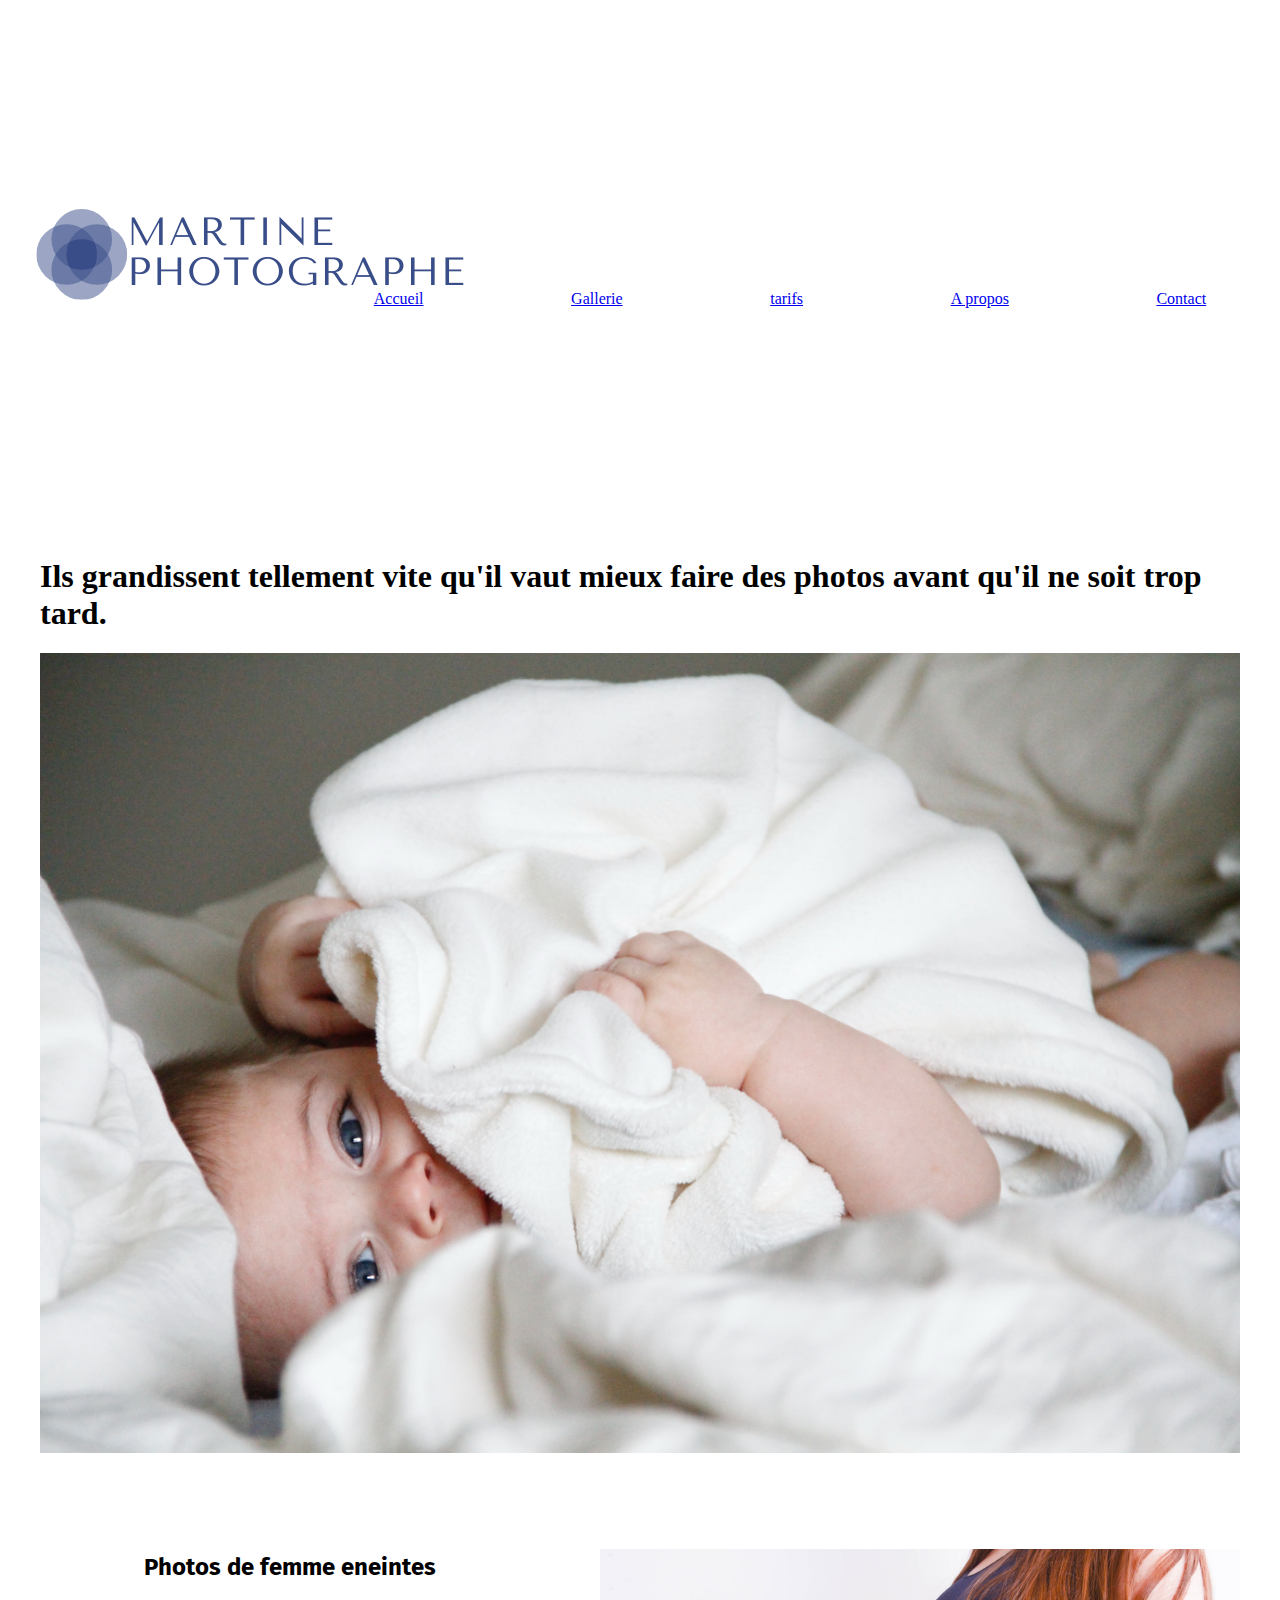
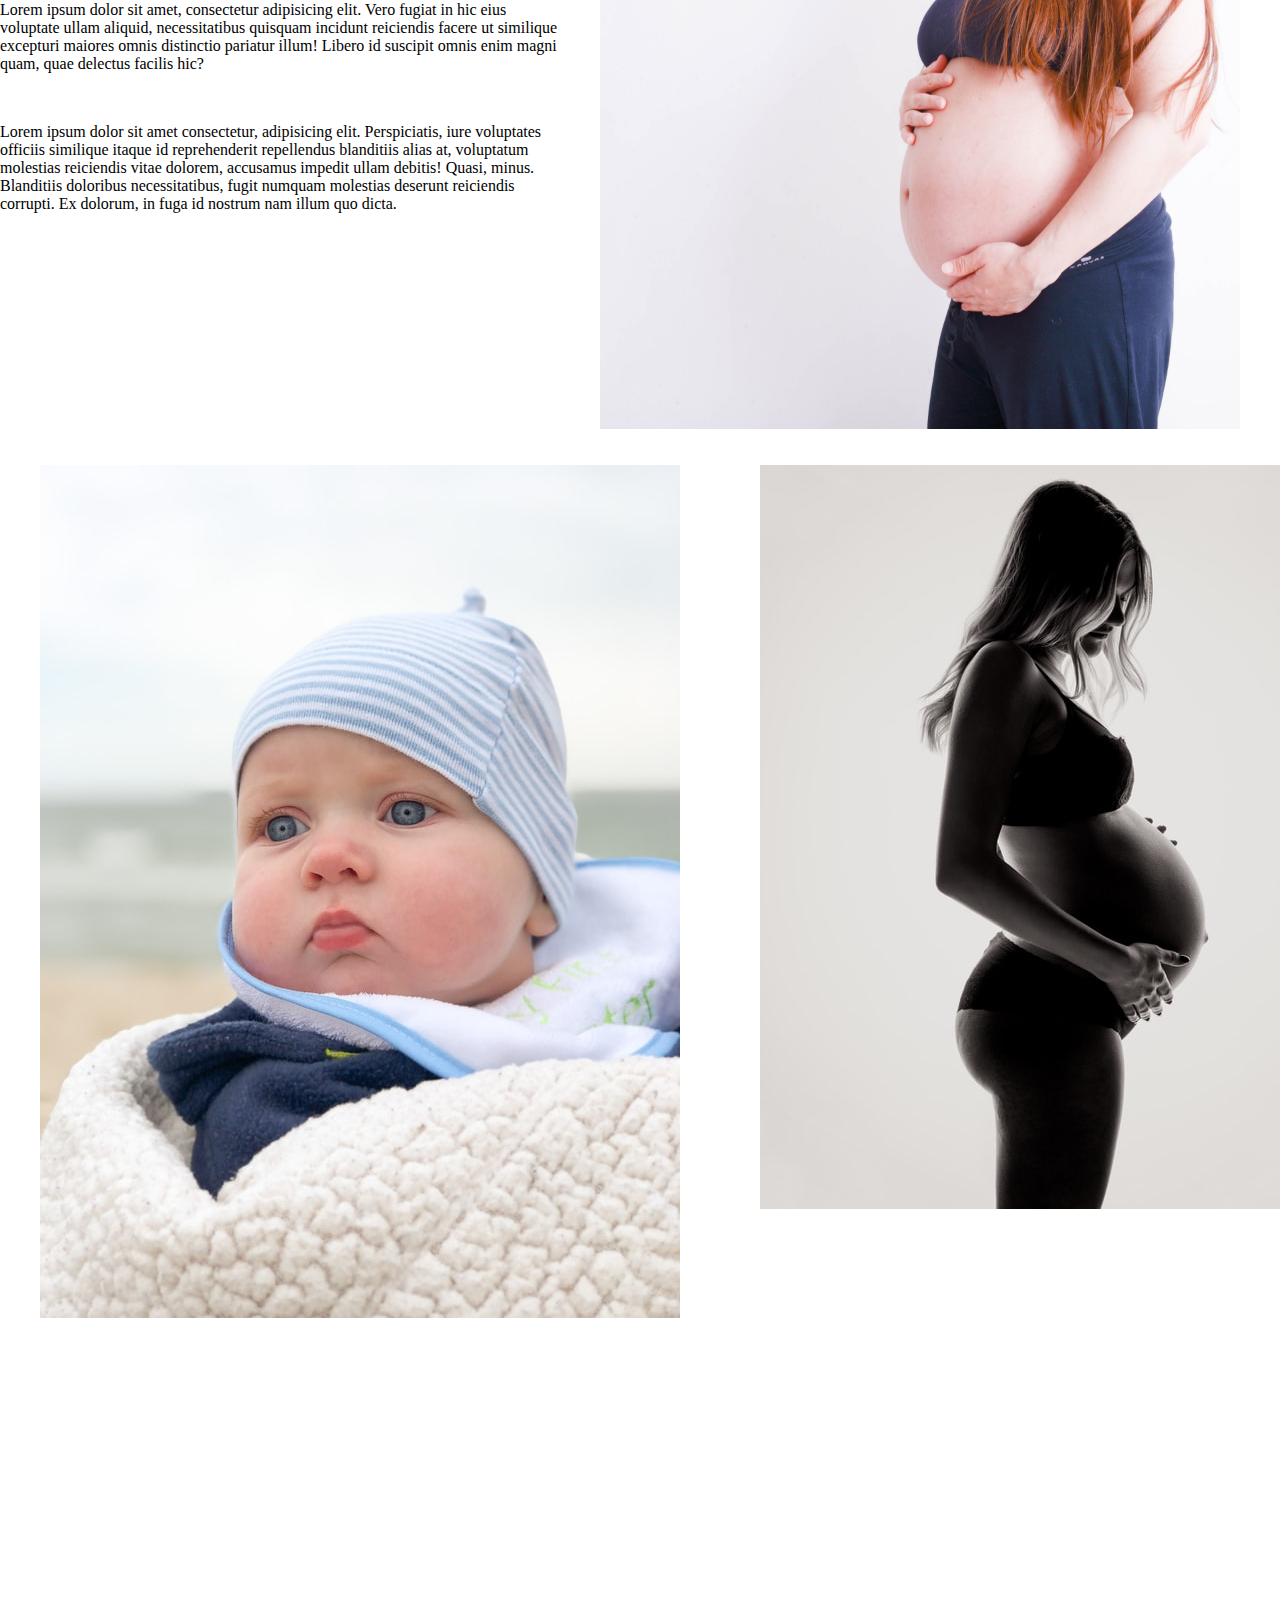
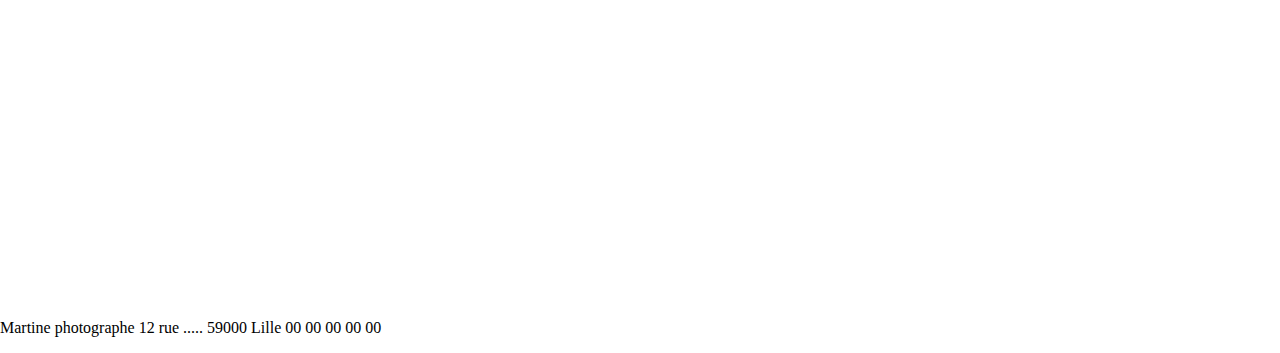
==== commit 733a189e: "modifications" ====
--- a/index.html
+++ b/index.html
@@ -6,7 +6,6 @@
   <title>Martine photographe Lille</title>
   <meta name="description" content="">
   <meta name="viewport" content="width=device-width, initial-scale=1">
-
   <link rel="stylesheet" href="css/main.css">
   <link rel="preconnect" href="https://fonts.googleapis.com">
   <link rel="preconnect" href="https://fonts.gstatic.com" crossorigin>
@@ -15,138 +14,90 @@
     rel="stylesheet">
   <link rel="shortcut icon" href="Icône-Logo.png">
 </head>
+<body>
+  <article></article>
+  <header>
+    <nav>
+      <div class="logo">
+      <img src="Icône-Logo.png" alt="">
+    </div>
 
-<body>
-  <header>
+    <section class="menu-nav">
+      <a href="accueil.html">Accueil</a></li>
+      <a href="gallerie.html">Gallerie</a></li>
+      <a href="tarif.html">tarifs</a></li>
+      <a href="a propos.html">A propos</a></li>
+      <a href="contact">Contact</a></li>
+    </section>
+    </nav>
 
-    <section id="bloc-page">
-      <img src="Icône-Logo.png" alt="logo du site">
+      <section id="image-principale">
+        <figure>
+          <h1 class="center">Ils grandissent tellement vite qu'il vaut mieux faire des photos avant qu'il ne soit trop
+            tard.</h1>
+          <img src="img\michal-bar-haim-RM9yEZLoJSc-unsplash.jpg" alt="photo principale" class="image-principale" />
+        </figure>
+        
 
-      <nav>
-        <ul>
-        <a href="#">Accueil</a>
-        <a href="#">Gallerie</a>
-        <a href="#">tarifs</a>
-        <a href="#">A propos</a>
-        <a href="#">Contact</a>
-        <ul>
-      </nav>
+      </section>
   </header>
-
-
-  <section id="image-principale">
-    <figure >
-      <img src="img\michal-bar-haim-RM9yEZLoJSc-unsplash.jpg" alt="photo principale" class="image-principale" />
-    </figure>
-  </section>
 
   <main>
     <!--premiere partie-->
-    <section id="premiere-partie">
+
+    <section class="premiere-partie">
       <article>
-        <div class="left">
-        <p>
-          Lorem ipsum dolor sit amet, consectetur adipiscing elit, sed do eiusmod tempor incididunt ut labore et dolore
-          magna aliqua.
-          Netus et malesuada fames ac turpis egestas maecenas pharetra convallis. Proin nibh nisl condimentum id
-          venenatis a condimentum vitae.
-          Amet est placerat in egestas erat imperdiet sed euismod. Pharetra vel turpis nunc eget. Porttitor massa id
-          neque aliquam vestibulum.
-          A erat nam at lectus urna duis. Sed turpis tincidunt id aliquet
-          risus feugiat in. Ac odio tempor orci dapibus. Amet mauris commodo quis imperdiet massa.
-        </p>
-          </div>
-       
+        <h2>Photos de femme eneintes</h2>
+        <p>Lorem ipsum dolor sit amet, consectetur adipisicing elit. Vero fugiat in hic eius voluptate ullam
+          aliquid, necessitatibus quisquam incidunt reiciendis facere ut similique excepturi maiores omnis distinctio
+          pariatur illum! Libero id suscipit omnis enim magni quam, quae delectus facilis hic?</p> <br>
+        <p>Lorem ipsum dolor sit amet consectetur, adipisicing elit. Perspiciatis, iure voluptates officiis similique
+          itaque id reprehenderit repellendus blanditiis alias at, voluptatum molestias reiciendis vitae dolorem,
+          accusamus
+          impedit ullam debitis! Quasi, minus. Blanditiis doloribus necessitatibus, fugit numquam molestias deserunt
+          reiciendis corrupti. Ex dolorum, in fuga id nostrum nam illum quo dicta.</p>
+      </article>
+      <figure>
+        <img src="img/anna-civolani-xMF00MCZvP0-unsplash.jpg" alt="">
+      </figure>
+    </section>
 
-        <div class="right">
-        <img src="img\flavia-gava-FKt-FFkv3MM-unsplash.jpg">
-      </div>
-    </article>
-      
+ <!--seconde partie-->
 
-      <!-- deuxieme partie-->
-      <section id="deuxieme-partie">
-        <article>
-          <div class="right">
-          <p>
-            Lorem ipsum dolor sit amet, consectetur adipiscing elit, sed do eiusmod tempor incididunt ut labore et
-            dolore magna aliqua.
-            Netus et malesuada fames ac turpis egestas maecenas pharetra convallis. Proin nibh nisl condimentum id
-            venenatis a condimentum vitae.
-            Amet est placerat in egestas erat imperdiet sed euismod. Pharetra vel turpis nunc eget. Porttitor massa id
-            neque aliquam vestibulum.
-            A erat nam at lectus urna duis. Sed turpis tincidunt id aliquet
-            risus feugiat in. Ac odio tempor orci dapibus. Amet mauris commodo quis imperdiet massa.
-          </p>
-        </div>
+<section class="photos">
+  <figure>
+    <img src="img\karla-martinez-JcrysJBO8kQ-unsplash (1).jpg">
+  </figure>
 
-        <div class="left">
-          <img src="img\flavia-gava-vDjk6TLHuTU-unsplash.jpg">
-        </div>
-        </article>
+  <figure>
+    <img src="img\janko-ferlic-ZNVGL_Pcf74-unsplash.jpg">
+  </figure>
 
-        <article>
-          <div class="left">
-          <p>
-            Lorem ipsum dolor sit amet, consectetur adipiscing elit, sed do eiusmod tempor incididunt ut labore et
-            dolore magna aliqua.
-            Netus et malesuada fames ac turpis egestas maecenas pharetra convallis. Proin nibh nisl condimentum id
-            venenatis a condimentum vitae.
-            Amet est placerat in egestas erat imperdiet sed euismod. Pharetra vel turpis nunc eget. Porttitor massa id
-            neque aliquam vestibulum.
-            A erat nam at lectus urna duis. Sed turpis tincidunt id aliquet
-            risus feugiat in. Ac odio tempor orci dapibus. Amet mauris commodo quis imperdiet massa.
-          </p>
+  <figure>
+    <img src="img\caleb-jones-Nj0mCM6nikI-unsplash.jpg" alt="">
+  </figure>
+</section>
 
-          <img src="img\jonathan-borba-wQkBbJS0ojE-unsplash.jpg">
-        </article>
 
+
+    <!-- quatrieme partie-->
+    <section id="quatrieme-partie">
+      <iframe
+        src="https://www.google.com/maps/embed?pb=!1m18!1m12!1m3!1d80985.20803278747!2d2.9768582246757194!3d50.63105960769549!2m3!1f0!2f0!3f0!3m2!1i1024!2i768!4f13.1!3m3!1m2!1s0x47c2d579b3256e11%3A0x40af13e81646360!2sLille!5e0!3m2!1sfr!2sfr!4v1633005879383!5m2!1sfr!2sfr"
+        width="1200" height="150" style="border:0;" allowfullscreen="" loading="lazy"></iframe>
+    </section>
+
+    <!--cinquieme partie-->
+    <footer>
+      <section id="cinquieme partie">
         <article>
           <p>
-            Lorem ipsum dolor sit amet, consectetur adipiscing elit, sed do eiusmod tempor incididunt ut labore et
-            dolore magna aliqua.
-            Netus et malesuada fames ac turpis egestas maecenas pharetra convallis. Proin nibh nisl condimentum id
-            venenatis a condimentum vitae.
-            Amet est placerat in egestas erat imperdiet sed euismod. Pharetra vel turpis nunc eget. Porttitor massa id
-            neque aliquam vestibulum.
-            A erat nam at lectus urna duis. Sed turpis tincidunt id aliquet
-            risus feugiat in. Ac odio tempor orci dapibus. Amet mauris commodo quis imperdiet massa.
+            Martine photographe
+            12 rue .....
+            59000 Lille
+            00 00 00 00 00
           </p>
-
-          <img src="img\gabriel-baranski-vGICUyYW2CE-unsplash.jpg">
-        </article>
-      </section>
-
-      <!--troisieme partie-->
-      <section id="troisieme partie">
-        <article>
-          <img src="img\anna-civolani-xMF00MCZvP0-unsplash.jpg">
-        </article>
-      </section>
-
-      <!-- quatrieme partie-->
-      <section id="quatrieme-partie">
-        <iframe
-          src="https://www.google.com/maps/embed?pb=!1m18!1m12!1m3!1d80985.20803278747!2d2.9768582246757194!3d50.63105960769549!2m3!1f0!2f0!3f0!3m2!1i1024!2i768!4f13.1!3m3!1m2!1s0x47c2d579b3256e11%3A0x40af13e81646360!2sLille!5e0!3m2!1sfr!2sfr!4v1633005879383!5m2!1sfr!2sfr"
-          width="600" height="450" style="border:0;" allowfullscreen="" loading="lazy"></iframe>
-      </section>
-
-      <!--cinquieme partie-->
-      <footer>
-        <section id="cinquieme partie">
-          <article>
-            <p>
-              Martine photographe
-              12 rue .....
-              59000 Lille
-              00 00 00 00 00
-            </p>
-
-            <p>
-
-            </p>
-
-      </footer>
+    </footer>
   </main>
 
 
--- a/css/main.css
+++ b/css/main.css
@@ -1,56 +1,72 @@
 
 @import url('https://fonts.googleapis.com/css2?family=Fira+Sans:ital,wght@0,100;1,100&family=Lora:ital@0;1&family=Roboto+Slab:wght@200;300&display=swap');
 
-body{
-  margin: 0 auto; 
-  padding: 0;
-  font-family: 'Fira Sans','Lora','Roboto Slab',sans-serif;
+*{
+font-family: 'Fira Sans''Lora''Roboto Slab', sans-serif;
 }
 
-/* tete de page*/
-.header{
-display: flex;
-align-items: center;
+body{
+  margin: 0; 
+  padding: 0;
 }
-#bloc-page{
-  display: flex;
-  justify-content: space-around;
-}
-.header img{
-  flex: 1 1 40rem;
+/* logo*/
+.logo{
+  width: 50px;
+  height: 90px;
+  margin-right: -600px;
+  margin-bottom: 250px;
+
+  
 }
 
 /* navigation*/
-nav{
+.menu-nav {
+  list-style-type: none;
+  display: flex;
+  justify-content: space-around;
+  flex-direction: row;
+  margin-top: 3px;
+  margin-left:300px;
+  margin-top: -50px;
+  margin-bottom: 250px;
+}
+
+/* image principela*/
+.image-principale{
+  background-size: cover;
+  width: 100%;
+  margin-bottom: 60px;
+}
+/* premiere-partie */
+.premiere-partie {
+  width: 100%;
+ display: flex;
+ justify-content: space-between;
+ margin-right: 20px;
+}
+.premiere-partie .article p{
+  margin-right: 50px;
+}
+.premiere-partie img {
+  width: 40em;
+  height: 30em;
+}
+.premiere-partie h2{
+  font-size: 40x;
+  font-family: 'Fira Sans';
+  margin-left: 20px;
+}
+/* seconde-partie */
+
+.photos{
   display: flex;
   justify-content: space-between;
-  width: 900px;
-  margin-left: 50px;
-  align-items: center;
-  font-size: 40px;
-}
-
-nav a{
-  text-decoration: none;
-}
-
-/* image principale*/
-.image-principale{
-  background-size: cover;
-  height: 90vh;
-  padding: 25px;
-  width: 100%;
-}
-
-/* premiere-partie*/
-#premiere-partie .left p{
-flex: 0 0 30%;
-padding: 20px;
-flex-wrap: wrap;
+  height: 20px;
+  width: 10px;
+  /*margin:10%;*/
+  margin-bottom: 100%;
 
 }
-#premiere-partie .right img{
-  height: 400px;
-  withd:300px
-  justify-content:center;
-  +h2{
+  text-align: center;
+}